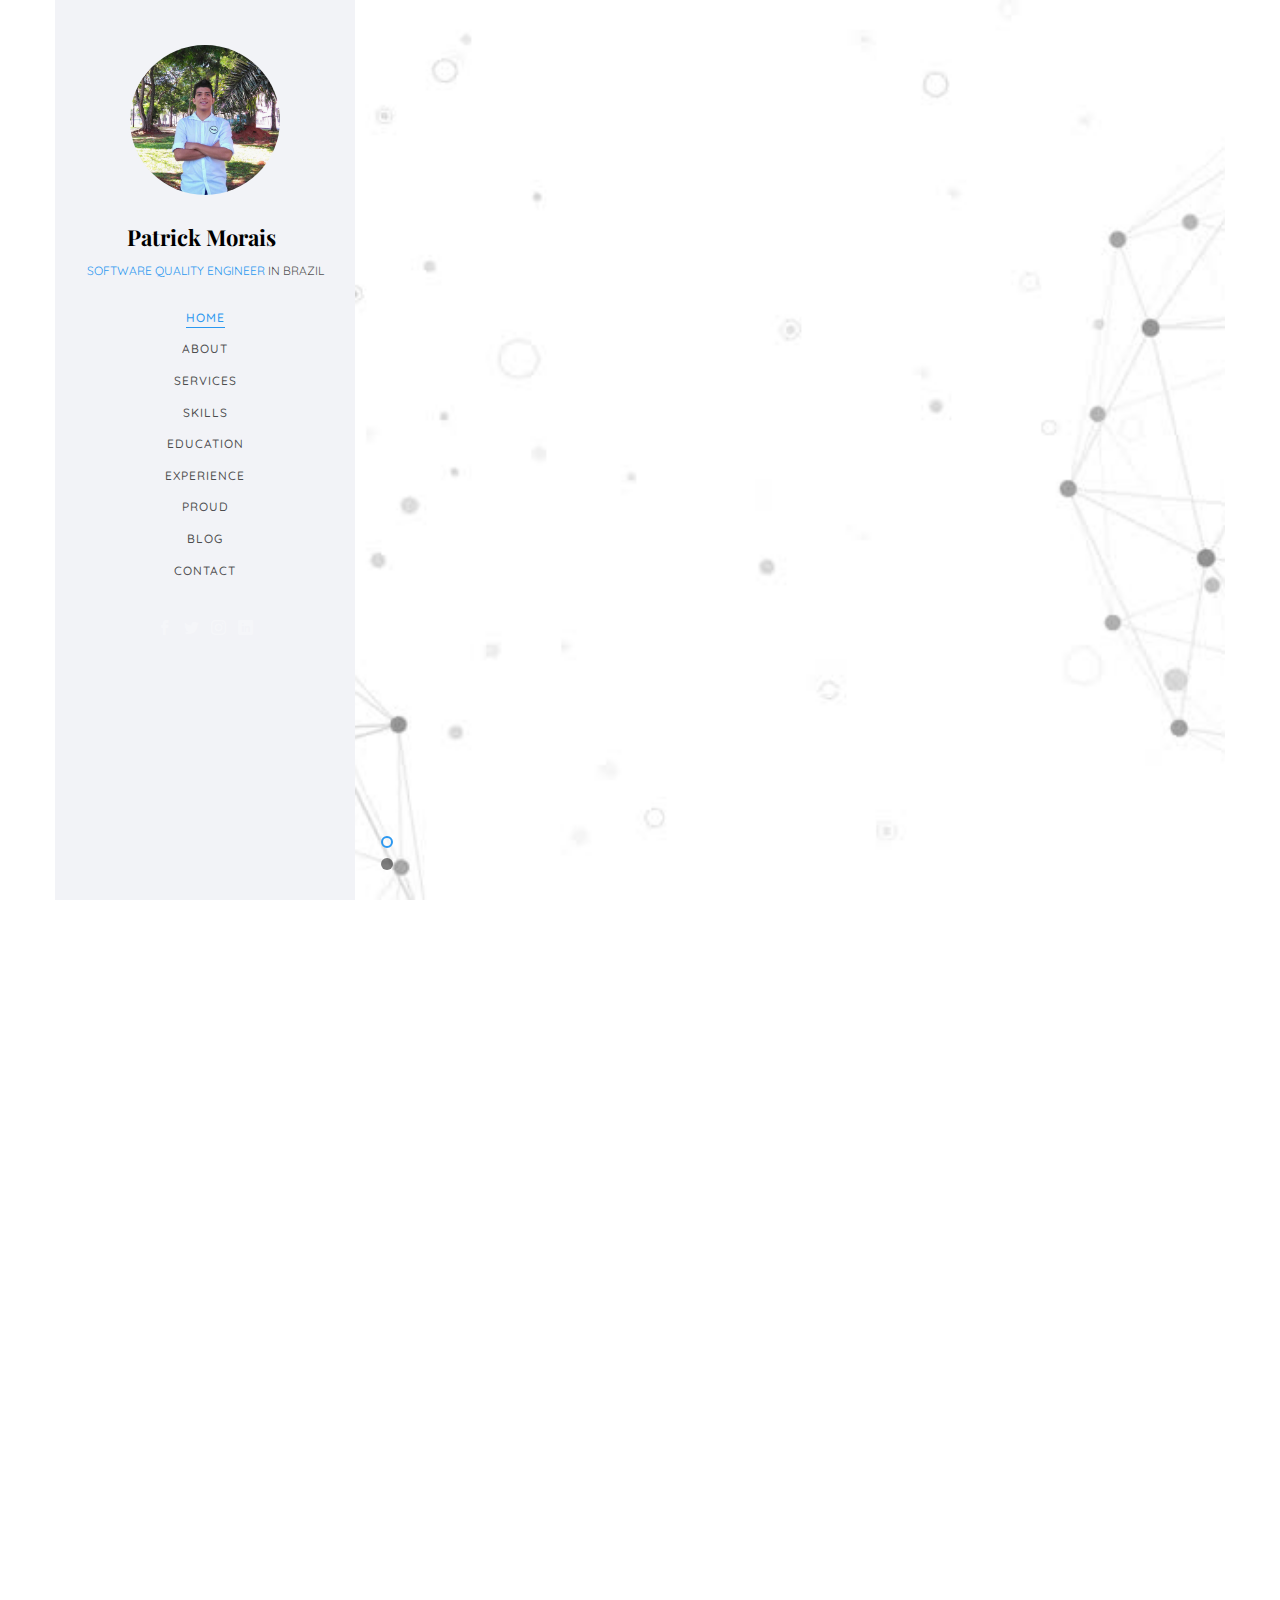
==== index.html @ 6f06d72d "commit inicial blog" ====
<!DOCTYPE HTML>
<html>
	<head>
	<meta charset="utf-8">
	<meta http-equiv="X-UA-Compatible" content="IE=edge">
	<title>Patrick Morais</title>
	<meta name="viewport" content="width=device-width, initial-scale=1">
	<meta name="description" content="" />
	<meta name="keywords" content="" />
	<meta name="author" content="" />

  <!-- Facebook and Twitter integration -->
	<meta property="og:title" content=""/>
	<meta property="og:image" content=""/>
	<meta property="og:url" content=""/>
	<meta property="og:site_name" content=""/>
	<meta property="og:description" content=""/>
	<meta name="twitter:title" content="" />
	<meta name="twitter:image" content="" />
	<meta name="twitter:url" content="" />
	<meta name="twitter:card" content="" />

	<!-- Place favicon.ico and apple-touch-icon.png in the root directory -->
	<link rel="shortcut icon" href="favicon.ico">

	<link href="https://fonts.googleapis.com/css?family=Quicksand:300,400,500,700" rel="stylesheet">
	<link href="https://fonts.googleapis.com/css?family=Playfair+Display:400,400i,700" rel="stylesheet">
	
	<!-- Animate.css -->
	<link rel="stylesheet" href="css/animate.css">
	<!-- Icomoon Icon Fonts-->
	<link rel="stylesheet" href="css/icomoon.css">
	<!-- Bootstrap  -->
	<link rel="stylesheet" href="css/bootstrap.css">
	<!-- Flexslider  -->
	<link rel="stylesheet" href="css/flexslider.css">
	<!-- Flaticons  -->
	<link rel="stylesheet" href="fonts/flaticon/font/flaticon.css">
	<!-- Owl Carousel -->
	<link rel="stylesheet" href="css/owl.carousel.min.css">
	<link rel="stylesheet" href="css/owl.theme.default.min.css">
	<!-- Theme style  -->
	<link rel="stylesheet" href="css/style.css">

	<!-- Modernizr JS -->
	<script src="js/modernizr-2.6.2.min.js"></script>
	<!-- FOR IE9 below -->
	<!--[if lt IE 9]>
	<script src="js/respond.min.js"></script>
	<![endif]-->

	</head>
	<body>
	<div id="colorlib-page">
		<div class="container-wrap">
		<a href="#" class="js-colorlib-nav-toggle colorlib-nav-toggle" data-toggle="collapse" data-target="#navbar" aria-expanded="false" aria-controls="navbar"><i></i></a>
		<aside id="colorlib-aside" role="complementary" class="border js-fullheight">
			<div class="text-center">
				<div class="author-img" style="background-image: url(images/profile.jpg);"></div>
				<h1 id="colorlib-logo"><a href="index.html">Patrick Morais</a></h1>
				<span class="position"><a href="#">Software Quality Engineer</a> in Brazil</span>
			</div>
			<nav id="colorlib-main-menu" role="navigation" class="navbar">
				<div id="navbar" class="collapse">
					<ul>
						<li class="active"><a href="#" data-nav-section="home">Home</a></li>
						<li><a href="#" data-nav-section="about">About</a></li>
						<li><a href="#" data-nav-section="services">Services</a></li>
						<li><a href="#" data-nav-section="skills">Skills</a></li>
						<li><a href="#" data-nav-section="education">Education</a></li>
						<li><a href="#" data-nav-section="experience">Experience</a></li>
						<li><a href="#" data-nav-section="work">Proud</a></li>
						<li><a href="#" data-nav-section="blog">Blog</a></li>
						<li><a href="#" data-nav-section="contact">Contact</a></li>
					</ul>
				</div>
			</nav>

			<div class="colorlib-footer">
				<p><small> <!-- Link back to Colorlib can't be removed. Template is licensed under CC BY 3.0. -->
			</span></small></p>
				<ul>
					<li><a href="#"><i class="icon-facebook2"></i></a></li>
					<li><a href="#"><i class="icon-twitter2"></i></a></li>
					<li><a href="#"><i class="icon-instagram"></i></a></li>
					<li><a href="#"><i class="icon-linkedin2"></i></a></li>
				</ul>
			</div>

		</aside>

		<div id="colorlib-main">
			<section id="colorlib-hero" class="js-fullheight" data-section="home">
				<div class="flexslider js-fullheight">
					<ul class="slides">
				   	<li style="background-image: url(images/back1.jpg);">
				   		<div class="overlay"></div>
				   		<div class="container-fluid">
				   			<div class="row">
					   			<div class="col-md-6 col-md-offset-3 col-md-pull-3 col-sm-12 col-xs-12 js-fullheight slider-text">
					   				<div class="slider-text-inner js-fullheight">
					   					<div class="desc">
						   					<h1>Hi! <br>I'm Patrick</h1>
						   					<h2>It will be a pleasure for me to share my story with you.</a></h2>
												<p><a class="btn btn-primary btn-learn">Download CV <i class="icon-download4"></i></a></p>
											</div>
					   				</div>
					   			</div>
					   		</div>
				   		</div>
				   	</li>
				   	<li style="background-image: url(images/back1.jpg);">
				   		<div class="overlay"></div>
				   		<div class="container-fluid">
				   			<div class="row">
					   			<div class="col-md-6 col-md-offset-3 col-md-pull-3 col-sm-12 col-xs-12 js-fullheight slider-text">
					   				<div class="slider-text-inner">
					   					<div class="desc">
					   						<font color="#FFFFFF">
						   					<h1>I am <br>a Software Quality Engineer</h1>
												<h2>It will be a pleasure for me to share my story with you.</h2>
												<p><a class="btn btn-primary btn-learn">View Portfolio <i class="icon-briefcase3"></i></a></p></font>
											</div>
					   				</div>
					   			</div>
					   		</div>
				   		</div>
				   	</li>
				  	</ul>
			  	</div>
			</section>

			<section class="colorlib-about" data-section="about">
				<div class="colorlib-narrow-content">
					<div class="row">
						<div class="col-md-12">
							<div class="row row-bottom-padded-sm animate-box" data-animate-effect="fadeInLeft">
								<div class="col-md-12">
									<div class="about-desc">
										<span class="heading-meta">About</span>
										<h2 class="colorlib-heading">Who Am I?</h2>
										<p><strong>Hi I'm Patrick Morais</strong> <p>I was born in Goiânia and I currently live in São Paulo. I do Computer Science under a full scholarship from PROUNI at Anhembi Morumbi and I am a Software Quality Engineer.</p></p>
										<p>Well, I am proud of my story that began to change when I got a scholarship to study at the college of the military police of Goiás. Through this college I met a group of people who introduced me to the CAJU (Youth House) that had the objective of fighting for basic rights of children and adolescents of the popular milieu, I entered the CAJU and began to help in the projects and interventions that were made. At the age of 15, I left the CAJU and founded a cultural association that aimed to bring culture to people from the outlying regions of Goiânia. I presided over the project for 2 years and during my management there were more than 700 people directly impacted with the workshops that were made. Throughout this period I took my livelihood from internships in companies that helped me a lot to grow.</p>
										<p>Already in college I awoke to social entrepreneurship and founded Systems Way, a startup focused on technology and innovation for the area of ​​urban mobility. Through Systems Way I participated in the biggest fairs, courses and events of entrepreneurship and technology in the world, one of them the Campus party where I was champion of the pitch battle and I was also the first Goiano selected for the Future Campus that is a project that has as mentoring and visibility for social impact projects.</p>
										<p>Already in 2018, working in one of the largest software companies in Goiás - Brazil and dividing my time between English, university and work classes, I was one of the 41 selected (more than 6,000 enrolled) for ProLíder, the largest training program of young leaders in Brazil. In ProLíder we basically went through a training with renowned people where diagnoses of the problems of Brazil were made and at the end of the program we must create a project that impacts more than 1 million people within one of these diagnoses that was presented to us. Currently we are in the construction of this project and I am focusing on the health area because I believe it is a sector that shouts for help in our country.</p>
										<p>I received a proposal to work in São Paulo and I felt it was time to take a step, so I left everything behind and moved to São Paulo where I am having several experiences that prove to me every day that my decision was the correct one. Also selected as Campus Director of the HultPrize Challenge here in São Paulo, so I started to set up a schedule for activities in 2019. This was a bit of my story, if you would like to talk and know more, please let me know. It will be a pleasure to share with you !!</p>
									</div>
								</div>
							</div>
							<div class="row">
								<div class="col-md-3 animate-box" data-animate-effect="fadeInLeft">
									<div class="services color-1">
										<span class="icon2"><i class="icon-bulb"></i></span>
										<h3>Entrepreneur</h3>
									</div>
								</div>
								<div class="col-md-3 animate-box" data-animate-effect="fadeInRight">
									<div class="services color-2">
										<span class="icon2"><i class="icon-globe-outline"></i></span>
										<h3>Volunteer in Social Causes</h3>
									</div>
								</div>
								<div class="col-md-3 animate-box" data-animate-effect="fadeInTop">
									<div class="services color-3">
										<span class="icon2"><i class="icon-data"></i></span>
										<h3>AI Researcher</h3>
									</div>
								</div>
								<div class="col-md-3 animate-box" data-animate-effect="fadeInBottom">
									<div class="services color-4">
										<span class="icon2"><i class="icon-phone3"></i></span>
										<h3>Software Quality Engineer</h3>
									</div>
								</div>
							</div>
							<div class="row">
								<div class="col-md-12 animate-box" data-animate-effect="fadeInLeft">
									<div class="hire">
										<h2>I am very happy to have acted in so many social causes, it made me a better human being and it helps me up to this day to understand people better.</h2>
									</div>
								</div>
							</div>
						</div>
					</div>
				</div>
			</section>


			
			<section class="colorlib-services" data-section="services">
				<div class="colorlib-narrow-content">
					<div class="row">
						<div class="col-md-6 col-md-offset-3 col-md-pull-3 animate-box" data-animate-effect="fadeInLeft">
							<span class="heading-meta">What I do?</span>
							<h2 class="colorlib-heading">Here are some of my expertise</h2>
						</div>
					</div>
					<div class="row row-pt-md">
						<div class="col-md-4 text-center animate-box">
							<div class="services color-1">
								<span class="icon">
									<i class="icon-bulb"></i>
								</span>
								<div class="desc">
									<h3>Innovative Ideas</h3>
									<p>Separated they live in Bookmarksgrove right at the coast of the Semantics</p>
								</div>
							</div>
						</div>
						<div class="col-md-4 text-center animate-box">
							<div class="services color-2">
								<span class="icon">
									<i class="icon-data"></i>
								</span>
								<div class="desc">
									<h3>Software</h3>
									<p>Separated they live in Bookmarksgrove right at the coast of the Semantics</p>
								</div>
							</div>
						</div>
						<div class="col-md-4 text-center animate-box">
							<div class="services color-3">
								<span class="icon">
									<i class="icon-phone3"></i>
								</span>
								<div class="desc">
									<h3>Application</h3>
									<p>Separated they live in Bookmarksgrove right at the coast of the Semantics</p>
								</div>
							</div>
						</div>
						<div class="col-md-4 text-center animate-box">
							<div class="services color-4">
								<span class="icon">
									<i class="icon-layers2"></i>
								</span>
								<div class="desc">
									<h3>Graphic Design</h3>
									<p>Separated they live in Bookmarksgrove right at the coast of the Semantics</p>
								</div>
							</div>
						</div>
						<div class="col-md-4 text-center animate-box">
							<div class="services color-5">
								<span class="icon">
									<i class="icon-data"></i>
								</span>
								<div class="desc">
									<h3>Software</h3>
									<p>Separated they live in Bookmarksgrove right at the coast of the Semantics</p>
								</div>
							</div>
						</div>
						<div class="col-md-4 text-center animate-box">
							<div class="services color-6">
								<span class="icon">
									<i class="icon-phone3"></i>
								</span>
								<div class="desc">
									<h3>Application</h3>
									<p>Separated they live in Bookmarksgrove right at the coast of the Semantics</p>
								</div>
							</div>
						</div>
					</div>
				</div>
			</section>
			
			<section class="colorlib-skills" data-section="skills">
				<div class="colorlib-narrow-content">
					<div class="row">
						<div class="col-md-6 col-md-offset-3 col-md-pull-3 animate-box" data-animate-effect="fadeInLeft">
							<span class="heading-meta">My Specialty</span>
							<h2 class="colorlib-heading animate-box">My Skills</h2>
						</div>
					</div>
					<div class="row">
						<div class="col-md-12 animate-box" data-animate-effect="fadeInLeft">
						<p>These are some of my skills</p>
						</div>
						<div class="col-md-6 animate-box" data-animate-effect="fadeInLeft">
							<div class="progress-wrap">
								<h3>Automation of software tests (Mobile)</h3>
								<div class="progress">
								 	<div class="progress-bar color-1" role="progressbar" aria-valuenow="75"
								  	aria-valuemin="0" aria-valuemax="100" style="width:100%">
								    <span>100%</span>
								  	</div>
								</div>
							</div>
						</div>
						<div class="col-md-6 animate-box" data-animate-effect="fadeInRight">
							<div class="progress-wrap">
								<h3>Automation of software tests (Web)</h3>
								<div class="progress">
								 	<div class="progress-bar color-4" role="progressbar" aria-valuenow="90"
								  	aria-valuemin="0" aria-valuemax="100" style="width:100%">
								    <span>100%</span>
								  	</div>
								</div>
							</div>
						</div>
						<div class="col-md-6 animate-box" data-animate-effect="fadeInRight">
							<div class="progress-wrap">
								<h3>English</h3>
								<div class="progress">
								 	<div class="progress-bar color-6" role="progressbar" aria-valuenow="80"
								  	aria-valuemin="0" aria-valuemax="100" style="width:70%">
								    <span>70%</span>
								  	</div>
								</div>
							</div>
						</div>
						<div class="col-md-6 animate-box" data-animate-effect="fadeInRight">
							<div class="progress-wrap">
								<h3>Java</h3>
								<div class="progress">
								 	<div class="progress-bar color-2" role="progressbar" aria-valuenow="60"
								  	aria-valuemin="0" aria-valuemax="100" style="width:100%">
								    <span>100%</span>
								  	</div>
								</div>
							</div>
						</div>
						<div class="col-md-6 animate-box" data-animate-effect="fadeInRight">
							<div class="progress-wrap">
								<h3>Spanish</h3>
								<div class="progress">
								 	<div class="progress-bar color-6" role="progressbar" aria-valuenow="80"
								  	aria-valuemin="0" aria-valuemax="100" style="width:90%">
								    <span>90%</span>
								  	</div>
								</div>
							</div>
						</div>
						<div class="col-md-6 animate-box" data-animate-effect="fadeInLeft">
							<div class="progress-wrap">
								<h3>C</h3>
								<div class="progress">
								 	<div class="progress-bar color-3" role="progressbar" aria-valuenow="85"
								  	aria-valuemin="0" aria-valuemax="100" style="width:85%">
								    <span>85%</span>
								  	</div>
								</div>
							</div>
						</div>
						<div class="col-md-6 animate-box" data-animate-effect="fadeInLeft">
							<div class="progress-wrap">
								<h3>Business Plan</h3>
								<div class="progress">
								 	<div class="progress-bar color-5" role="progressbar" aria-valuenow="70"
								  	aria-valuemin="0" aria-valuemax="100" style="width:80%">
								    <span>80%</span>
								  	</div>
								</div>
							</div>
						</div>
						<div class="col-md-6 animate-box" data-animate-effect="fadeInRight">
							<div class="progress-wrap">
								<h3>Management</h3>
								<div class="progress">
								 	<div class="progress-bar color-6" role="progressbar" aria-valuenow="80"
								  	aria-valuemin="0" aria-valuemax="100" style="width:80%">
								    <span>80%</span>
								  	</div>
								</div>
							</div>
						</div>
						<div class="col-md-6 animate-box" data-animate-effect="fadeInRight">
							<div class="progress-wrap">
								<h3>Test Management</h3>
								<div class="progress">
								 	<div class="progress-bar color-6" role="progressbar" aria-valuenow="80"
								  	aria-valuemin="0" aria-valuemax="100" style="width:90%">
								    <span>90%</span>
								  	</div>
								</div>
							</div>
						</div>
						<div class="col-md-6 animate-box" data-animate-effect="fadeInRight">
							<div class="progress-wrap">
								<h3>Scrum</h3>
								<div class="progress">
								 	<div class="progress-bar color-6" role="progressbar" aria-valuenow="80"
								  	aria-valuemin="0" aria-valuemax="100" style="width:80%">
								    <span>80%</span>
								  	</div>
								</div>
							</div>
						</div>
					</div>
				</div>
			</section>

			<section class="colorlib-education" data-section="education">
				<div class="colorlib-narrow-content">
					<div class="row">
						<div class="col-md-6 col-md-offset-3 col-md-pull-3 animate-box" data-animate-effect="fadeInLeft">
							<span class="heading-meta">Education</span>
							<h2 class="colorlib-heading animate-box">Education</h2>
						</div>
					</div>
					<div class="row">
						<div class="col-md-12 animate-box" data-animate-effect="fadeInLeft">
							<div class="fancy-collapse-panel">
								<div class="panel-group" id="accordion" role="tablist" aria-multiselectable="true">
									<div class="panel panel-default">
									    <div class="panel-heading" role="tab" id="headingOne">
									        <h4 class="panel-title">
									            <a data-toggle="collapse" data-parent="#accordion" href="#collapseOne" aria-expanded="true" aria-controls="collapseOne">International Certification of Software Testing
									            </a>
									        </h4>
									    </div>
									    <div id="collapseOne" class="panel-collapse collapse in" role="tabpanel" aria-labelledby="headingOne">
									         <div class="panel-body">
									            <div class="row">
										      		<div class="col-md-12">
										      			<p>I was approved in the CTFL test and today I am certified internationally with the CSTQB.</p>
										      			<p> Year: 2018.
										      		</div>
										      	</div>
									         </div>
									    </div>
									</div>
									<div class="panel panel-default">
									    <div class="panel-heading" role="tab" id="headingTwo">
									        <h4 class="panel-title">
									            <a class="collapsed" data-toggle="collapse" data-parent="#accordion" href="#collapseTwo" aria-expanded="false" aria-controls="collapseTwo">Bachelor Degree of Computer Science
									            </a>
									        </h4>
									    </div>
									    <div id="collapseTwo" class="panel-collapse collapse" role="tabpanel" aria-labelledby="headingTwo">
									        <div class="panel-body">
									            <p>I started the Computer Science course under a full scholarship at the Pontifical Catholic University of Goiás, where I studied for 4 years and was able to participate in several projects, one of them being the digital inclusion of children in situations of risk where I taught programming classes and was responsible for the laboratory. As soon as I moved to São Paulo I transferred my course to Anhembi Morumbi University where I was able to keep the scholarship in full and intend to finish my course.</p>
													<ul>
														<li>Year: 2014 - 2019</li>
													</ul>
									        </div>
									    </div>
									</div>
									<div class="panel panel-default">
									    <div class="panel-heading" role="tab" id="headingThree">
									        <h4 class="panel-title">
									            <a class="collapsed" data-toggle="collapse" data-parent="#accordion" href="#collapseThree" aria-expanded="false" aria-controls="collapseThree">Diploma in Entrepreneur 
									            </a>
									        </h4>
									    </div>
									    <div id="collapseThree" class="panel-collapse collapse" role="tabpanel" aria-labelledby="headingThree">
									        <div class="panel-body">
									            <p>I received the diploma from Empretec - SEBRAE which is the greatest entrepreneurial training in Latin America.</p>
									            <p>Year: 2017.	
									        </div>
									    </div>
									</div>

									<div class="panel panel-default">
									    <div class="panel-heading" role="tab" id="headingFour">
									        <h4 class="panel-title">
									            <a class="collapsed" data-toggle="collapse" data-parent="#accordion" href="#collapseFour" aria-expanded="false" aria-controls="collapseFour">Diploma in Electrotechnology and High School Secondary Education
									            </a>
									        </h4>
									    </div>
									    <div id="collapseFour" class="panel-collapse collapse" role="tabpanel" aria-labelledby="headingFour">
									        <div class="panel-body">
									            <p>Through a test I obtained the integral scholarship to do the secondary education articulated with the course of Electrotechnology within the SESI-SENAI Aparecida de Goiânia. It was an incredible experience that allowed me to have contact with several masters of the area of ​​exact and was also where I began to get involved with bigger projects, one of them was the project of implantation of panels of solar energy throughout the school unit and that was done with coordination and teachers.</p>
									            <p>Another fact that I am very proud of is that I was the first student of SESI to be approved at UFG (Federal University of Goiás) in the second year of high school, so I feel it was an incentive and a gas for my class that were about to graduate in high school just like me.</p>
									            <p>Year: 2012 - 2013	
									        </div>
									    </div>
									</div>

									<div class="panel panel-default">
									    <div class="panel-heading" role="tab" id="headingFive">
									        <h4 class="panel-title">
									            <a class="collapsed" data-toggle="collapse" data-parent="#accordion" href="#collapseFive" aria-expanded="false" aria-controls="collapseFive">High School Education
									            </a>
									        </h4>
									    </div>
									    <div id="collapseFive" class="panel-collapse collapse" role="tabpanel" aria-labelledby="headingFive">
									        <div class="panel-body">
									            <p>I was approved in the college entrance exam and I had the pleasure of studying in one of the best teaching institutions in the state. In CPMG I was also in contact with several cultural and sports projects, the most outstanding being the CORGUE project that allowed me to be a champion state of the 2009 School Olympics.</p>	
									            <p>Year: 2005 - 2011.
									        </div>
									    </div>
									</div>
								</div>
							</div>
						</div>
					</div>
				</div>
			</section>

			<section class="colorlib-experience" data-section="experience">
				<div class="colorlib-narrow-content">
					<div class="row">
						<div class="col-md-6 col-md-offset-3 col-md-pull-3 animate-box" data-animate-effect="fadeInLeft">
							<span class="heading-meta">Experience</span>
							<h2 class="colorlib-heading animate-box">Work Experience</h2>
						</div>
					</div>
					<div class="row">
						<div class="col-md-12">
				         <div class="timeline-centered">
					         <article class="timeline-entry animate-box" data-animate-effect="fadeInLeft">
					            <div class="timeline-entry-inner">

					               <div class="timeline-icon color-1">
					                  <i class="icon-pen2"></i>
					               </div>

					               <div class="timeline-label">
					                  <h2><a href="#">Software Quality Engineer</a> <span>2018</span></h2>
					                  <p>Responsible for structuring the test automation of the new Vivo application - Telefônica's digital transformation project.</p>
					                 	<p>Tools: Jira, QC(HP), Appium, Java(eclipse), Zeplin, Gitlab, Jenkins, Cucumber(Gherkin).</p>
					               </div>
					            </div>
					         </article>


					         <article class="timeline-entry animate-box" data-animate-effect="fadeInRight">
					            <div class="timeline-entry-inner">
					               <div class="timeline-icon color-2">
					                  <i class="icon-pen2"></i>
					               </div>
					               <div class="timeline-label">
					               	<h2><a href="#">Test Analyst</a> <span>2017-2018</span></h2>
					                  <p>Expertise as a Test Analyst working in scenarios studies, elaboration of test cases, preparation of environments and masses of data, elaboration of test scripts, manual tests, regression, exploratory, functional, perfomance, integration, loads, stress and designing / coding automated tests.</p>
					                 	<p>Tools: Redmine, 0800(ellevo), Toad Oracle, Sqlite, Winthor(ERP), Jenkins, SVN, Android Studio, Espresso, Appium, Selenium, Gherkin.
					               </div>
					            </div>
					         </article>

					         <article class="timeline-entry animate-box" data-animate-effect="fadeInLeft">
					            <div class="timeline-entry-inner">
					               <div class="timeline-icon color-3">
					                  <i class="icon-pen2"></i>
					               </div>
					               <div class="timeline-label">
					               	<h2><a href="#">System and Test Analyst</a> <span>2014-2017</span></h2>
					                  <p>I started building new software, working directly as a test and business analyst, working on assembling processes, creating test routines, automating tests with TestCafe and Selenium, specifying scenarios with the testLink tool, raising requirements with customers, documenting the functionality of system, promoting external and internal training, assisting in the management of the project and deliveries, creating specifications for improvements, promoting briefings and reviewing status reports for stakeholders.</p>
					                  <p>Tools: Selenium, TesteCafe, Jira, Confluence, SQLServer, TestLink, TeamCity, SVN, Readmine, Basecamp, Bizagi.</p>
					               </div>
					            </div>
					         </article>

					         <article class="timeline-entry animate-box" data-animate-effect="fadeInTop">
					            <div class="timeline-entry-inner">
					               <div class="timeline-icon color-4">
					                  <i class="icon-pen2"></i>
					               </div>
					               <div class="timeline-label">
					               	<h2><a href="#">Intern - Support</a> <span>2014</span></h2>
					                  <p>Intern Level 1 service was performed for filtering and categorizing calls.</p>
					               </div>
					            </div>
					         </article>

					         <article class="timeline-entry animate-box" data-animate-effect="fadeInLeft">
					            <div class="timeline-entry-inner">
					               <div class="timeline-icon color-5">
					                  <i class="icon-pen2"></i>
					               </div>
					               <div class="timeline-label">
					               	<h2><a href="#">Intern - Administration</a> <span>2013-2014</span></h2>
					                  <p>Acting as an intern where activities were carried out in the administrative area such as point control, organization of files with employee documentation and payroll release.</p>
					               </div>
					            </div>
					         </article>

					         <article class="timeline-entry animate-box" data-animate-effect="fadeInLeft">
					            <div class="timeline-entry-inner">
					               <div class="timeline-icon color-3">
					                  <i class="icon-pen2"></i>
					               </div>
					               <div class="timeline-label">
					               	<h2><a href="#">Intern - IT</a> <span>2011-2013</span></h2>
					                  <p>My first professional experience was as a trainee where IT activities were carried out in a general way (Maintenance in Machinery and Software, inventory control).</p>
					               </div>
					            </div>
					         </article>

					         <article class="timeline-entry begin animate-box" data-animate-effect="fadeInBottom">
					            <div class="timeline-entry-inner">
					               <div class="timeline-icon color-none">
					               </div>
					            </div>
					         </article>
					      </div>
					   </div>
				   </div>
				</div>
			</section>

			<section class="colorlib-work" data-section="work">
				<div class="colorlib-narrow-content">
					<div class="row">
						<div class="col-md-6 col-md-offset-3 col-md-pull-3 animate-box" data-animate-effect="fadeInLeft">
							<span class="heading-meta">Proud</span>
							<h2 class="colorlib-heading animate-box">Things that make me proud</h2>
						</div>
					</div>
					<div class="row">
						<div class="col-md-6 animate-box" data-animate-effect="fadeInLeft">
							<div class="project" style="background-image: url(images/1.jpg);">
								<div class="desc">
									<div class="con">
										<h3><a href="work.html"></a></h3>
										<span></span>
									</div>
								</div>
							</div>
							<span class="heading-meta">October 2016</span>
							<p>Selected in the first phase of III University Entrepreneurship Olympiad.</p>
						</div>
						<div class="col-md-6 animate-box" data-animate-effect="fadeInRight">
							<div class="project" style="background-image: url(images/2.jpg);">
								<div class="desc">
									<div class="con">
										<h3><a href="work.html"></a></h3>
										<span></span>
									</div>
								</div>
							</div>
							<span class="heading-meta">November 2016</span>
							<p>1st place in the second phase of the III Olympiad of Entrepreneurship University of Goiás.</p>
						</div>
						<div class="col-md-6 animate-box" data-animate-effect="fadeInBottom">
							<div class="project" style="background-image: url(images/4.jpg);">
								<div class="desc">
									<div class="con">
										<h3><a href="work.html"></a></h3>
										<span></span>
									</div>
								</div>
							</div>
							<span class="heading-meta">December 2016</span>
							<p>Final of the Olympiad:

								<p>- Pitch presentation.</p>
						</div>						
						<div class="col-md-6 animate-box" data-animate-effect="fadeInTop">
							<div class="project" style="background-image: url(images/3.jpg);">
								<div class="desc">
									<div class="con">
										<h3><a href="work.html"></a></h3>
										<span></span>
									</div>
								</div>
							</div>
							<span class="heading-meta">December 2016</span>
							<p>Final of the Olympiad:

								<p>- Fifth Most Innovative Idea (120 participants).</p>
						</div>
						<div class="col-md-6 animate-box" data-animate-effect="fadeInRight">
							<div class="project" style="background-image: url(images/16.jpg);">
								<div class="desc">
									<div class="con">
										<h3><a href="work.html"></a></h3>
										<span></span>
									</div>
								</div>
							</div>
							<span class="heading-meta">January 2017</span>
							<p>Participation of the Sebrae mentorship, at Campus Party São Paulo 2017.</p>
						</div>
						<div class="col-md-6 animate-box" data-animate-effect="fadeInRight">
							<div class="project" style="background-image: url(images/13.png);">
								<div class="desc">
									<div class="con">
										<h3><a href="work.html"></a></h3>
										<span></span>
									</div>
								</div>
							</div>
							<span class="heading-meta">January 2017</span>
							<p>Report:
							<br> http://noticias.pucgoias.edu.br/?p=15018
							</p>
						</div>
						<div class="col-md-6 animate-box" data-animate-effect="fadeInRight">
							<div class="project" style="background-image: url(images/9.jpg);">
								<div class="desc">
									<div class="con">
										<h3><a href="work.html"></a></h3>
										<span></span>
									</div>
								</div>
							</div>
							<span class="heading-meta">May 2017</span>
							<p>- Signing of contract with the PUC Business Incubator.

						</div>
						<div class="col-md-6 animate-box" data-animate-effect="fadeInLeft">
							<div class="project" style="background-image: url(images/5.jpg);">
								<div class="desc">
									<div class="con">
										<h3><a href="work.html"></a></h3>
										<span></span>
									</div>
								</div>
							</div>
							<span class="heading-meta">May 2017</span>

							<p>- Selected for the greatest exposure of startups from the Midwest-Acieg.</p>
						</div>
						<div class="col-md-6 animate-box" data-animate-effect="fadeInRight">
							<div class="project" style="background-image: url(images/6.jpg);">
								<div class="desc">
									<div class="con">
										<h3><a href="work.html"></a></h3>
										<span></span>
									</div>
								</div>
							</div>
							<span class="heading-meta">June 2017</span>

							<p>Selected as one of the 20 highest impact projects of Campus Future.</p>
						</div>
						<div class="col-md-6 animate-box" data-animate-effect="fadeInRight">
							<div class="project" style="background-image: url(images/8.jpg);">
								<div class="desc">
									<div class="con">
										<h3><a href="work.html"></a></h3>
										<span></span>
									</div>
								</div>
							</div>
							<span class="heading-meta">June 2017</span>

							<p>Champion of the SEBRAE pitchs battle, first representative of the states.</p>
						</div>
						<div class="col-md-6 animate-box" data-animate-effect="fadeInRight">
							<div class="project" style="background-image: url(images/10.jpg);">
								<div class="desc">
									<div class="con">
										<h3><a href="work.html"></a></h3>
										<span></span>
									</div>
								</div>
							</div>
							<span class="heading-meta">June 2017</span>

							<p>Report: http://noticias.pucgoias.edu.br/?p=30439</p>
							<p>Interview: https://www.youtube.com/watch?v=oJcPZBVLyBk</p>
						</div>
						<div class="col-md-6 animate-box" data-animate-effect="fadeInRight">
							<div class="project" style="background-image: url(images/14.jpg);">
								<div class="desc">
									<div class="con">
										<h3><a href="work.html"></a></h3>
										<span></span>
									</div>
								</div>
							</div>
							<span class="heading-meta">July 2017</span>

							<p>Report: http://noticias.pucgoias.edu.br/?p=30477</p>
							<p>Interview: https://www.youtube.com/watch?v=ILNroL6J96A</p>
						</div>
						<div class="col-md-6 animate-box" data-animate-effect="fadeInRight">
							<div class="project" style="background-image: url(images/15.jpg);">
								<div class="desc">
									<div class="con">
										<h3><a href="work.html"></a></h3>
										<span></span>
									</div>
								</div>
							</div>
							<span class="heading-meta">October 2017</span>

							<p>Report: http://noticias.pucgoias.edu.br/?p=41970</p>
						</div>
						<div class="col-md-6 animate-box" data-animate-effect="fadeInRight">
							<div class="project" style="background-image: url(images/12.jpg);">
								<div class="desc">
									<div class="con">
										<h3><a href="work.html"></a></h3>
										<span></span>
									</div>
								</div>
							</div>
							<span class="heading-meta">February 2018</span>

							<p>Finalist of the SEBRAE challenge Like a boss.</p>
						</div>
						<div class="col-md-6 animate-box" data-animate-effect="fadeInRight">
							<div class="project" style="background-image: url(images/18.jpg);">
								<div class="desc">
									<div class="con">
										<h3><a href="work.html"></a></h3>
										<span></span>
									</div>
								</div>
							</div>
							<span class="heading-meta">March 2018</span>

							<p>Lecture on entrepreneurship for university students.</p>
						</div>
						<div class="col-md-6 animate-box" data-animate-effect="fadeInRight">
							<div class="project" style="background-image: url(images/19.jpg);">
								<div class="desc">
									<div class="con">
										<h3><a href="work.html"></a></h3>
										<span></span>
									</div>
								</div>
							</div>
							<span class="heading-meta">May 2018</span>

							<p>Selected for the ProLíder, the most largest brazilian of leadership program for young people with high potential.</p>
						</div>
					</div>
				</div>
			</section>

			<section class="colorlib-blog" data-section="blog">
				<div class="colorlib-narrow-content">
					<div class="row">
						<div class="col-md-6 col-md-offset-3 col-md-pull-3 animate-box" data-animate-effect="fadeInLeft">
							<span class="heading-meta">Read</span>
							<h2 class="colorlib-heading">Recent Blog</h2>
						</div>
					</div>
					<div class="row">
						<div class="col-md-4 col-sm-6 animate-box" data-animate-effect="fadeInLeft">
							<div class="blog-entry">
								<a href="blog.html" class="blog-img"><img src="images/blog-1.jpg" class="img-responsive" alt="HTML5 Bootstrap Template by colorlib.com"></a>
								<div class="desc">
									<span><small>April 14, 2018 </small> | <small> Web Design </small> | <small> <i class="icon-bubble3"></i> 4</small></span>
									<h3><a href="blog.html">Renovating National Gallery</a></h3>
									<p>Separated they live in Bookmarksgrove right at the coast of the Semantics, a large language ocean.</p>
								</div>
							</div>
						</div>
						<div class="col-md-4 col-sm-6 animate-box" data-animate-effect="fadeInRight">
							<div class="blog-entry">
								<a href="blog.html" class="blog-img"><img src="images/blog-2.jpg" class="img-responsive" alt="HTML5 Bootstrap Template by colorlib.com"></a>
								<div class="desc">
									<span><small>April 14, 2018 </small> | <small> Web Design </small> | <small> <i class="icon-bubble3"></i> 4</small></span>
									<h3><a href="blog.html">Wordpress for a Beginner</a></h3>
									<p>Separated they live in Bookmarksgrove right at the coast of the Semantics, a large language ocean.</p>
								</div>
							</div>
						</div>
						<div class="col-md-4 col-sm-6 animate-box" data-animate-effect="fadeInLeft">
							<div class="blog-entry">
								<a href="blog.html" class="blog-img"><img src="images/blog-3.jpg" class="img-responsive" alt="HTML5 Bootstrap Template by colorlib.com"></a>
								<div class="desc">
									<span><small>April 14, 2018 </small> | <small> Inspiration </small> | <small> <i class="icon-bubble3"></i> 4</small></span>
									<h3><a href="blog.html">Make website from scratch</a></h3>
									<p>Separated they live in Bookmarksgrove right at the coast of the Semantics, a large language ocean.</p>
								</div>
							</div>
						</div>
					</div>
					<div class="row">
						<div class="col-md-12 animate-box">
							<p><a href="#" class="btn btn-primary btn-lg btn-load-more">Load more <i class="icon-reload"></i></a></p>
						</div>
					</div>
				</div>
			</section>

			<section class="colorlib-contact" data-section="contact">
				<div class="colorlib-narrow-content">
					<div class="row">
						<div class="col-md-6 col-md-offset-3 col-md-pull-3 animate-box" data-animate-effect="fadeInLeft">
							<span class="heading-meta">Get in Touch</span>
							<h2 class="colorlib-heading">Contact</h2>
						</div>
					</div>
					<div class="row">
						<div class="col-md-5">
							<div class="colorlib-feature colorlib-feature-sm animate-box" data-animate-effect="fadeInLeft">
								<div class="colorlib-icon">
									<i class="icon-globe-outline"></i>
								</div>
								<div class="colorlib-text">
									<p><a href="#">E-mail: pmoraissouzalima@gmail.com</a></p>
								</div>
							</div>
						</div>
					</div>
					<div class="row">
						<div class="col-md-5">
							<div class="colorlib-feature colorlib-feature-sm animate-box" data-animate-effect="fadeInLeft">
								<div class="colorlib-icon">
									<i class="icon-globe-outline"></i>
								</div>
								<div class="colorlib-text">
									<p><a href="#">Instagram:     @moraispatrick</a></p>
								</div>
							</div>
						</div>
					</div>
				</div>
			</section>

		</div><!-- end:colorlib-main -->
	</div><!-- end:container-wrap -->
	</div><!-- end:colorlib-page -->

	<!-- jQuery -->
	<script src="js/jquery.min.js"></script>
	<!-- jQuery Easing -->
	<script src="js/jquery.easing.1.3.js"></script>
	<!-- Bootstrap -->
	<script src="js/bootstrap.min.js"></script>
	<!-- Waypoints -->
	<script src="js/jquery.waypoints.min.js"></script>
	<!-- Flexslider -->
	<script src="js/jquery.flexslider-min.js"></script>
	<!-- Owl carousel -->
	<script src="js/owl.carousel.min.js"></script>
	<!-- Counters -->
	<script src="js/jquery.countTo.js"></script>
	
	
	<!-- MAIN JS -->
	<script src="js/main.js"></script>

	</body>
</html>
---- css/icomoon.css ----
@font-face {
  font-family: 'icomoon';
  src:  url('fonts/icomoon.eot?6py85u');
  src:  url('fonts/icomoon.eot?6py85u#iefix') format('embedded-opentype'),
    url('fonts/icomoon.ttf?6py85u') format('truetype'),
    url('fonts/icomoon.woff?6py85u') format('woff'),
    url('fonts/icomoon.svg?6py85u#icomoon') format('svg');
  font-weight: normal;
  font-style: normal;
}

[class^="icon-"], [class*=" icon-"] {
  /* use !important to prevent issues with browser extensions that change fonts */
  font-family: 'icomoon' !important;
  speak: none;
  font-style: normal;
  font-weight: normal;
  font-variant: normal;
  text-transform: none;
  line-height: 1;

  /* Better Font Rendering =========== */
  -webkit-font-smoothing: antialiased;
  -moz-osx-font-smoothing: grayscale;
}

.icon-times:before {
  content: "\e930";
}
.icon-tick:before {
  content: "\e931";
}
.icon-plus:before {
  content: "\e932";
}
.icon-minus:before {
  content: "\e933";
}
.icon-equals:before {
  content: "\e934";
}
.icon-divide:before {
  content: "\e935";
}
.icon-chevron-right:before {
  content: "\e936";
}
.icon-chevron-left:before {
  content: "\e937";
}
.icon-arrow-right-thick:before {
  content: "\e938";
}
.icon-arrow-left-thick:before {
  content: "\e939";
}
.icon-th-small:before {
  content: "\e93a";
}
.icon-th-menu:before {
  content: "\e93b";
}
.icon-th-list:before {
  content: "\e93c";
}
.icon-th-large:before {
  content: "\e93d";
}
.icon-home:before {
  content: "\e93e";
}
.icon-arrow-forward:before {
  content: "\e93f";
}
.icon-arrow-back:before {
  content: "\e940";
}
.icon-rss:before {
  content: "\e941";
}
.icon-location:before {
  content: "\e942";
}
.icon-link:before {
  content: "\e943";
}
.icon-image:before {
  content: "\e944";
}
.icon-arrow-up-thick:before {
  content: "\e945";
}
.icon-arrow-down-thick:before {
  content: "\e946";
}
.icon-starburst:before {
  content: "\e947";
}
.icon-starburst-outline:before {
  content: "\e948";
}
.icon-star3:before {
  content: "\e949";
}
.icon-flow-children:before {
  content: "\e94a";
}
.icon-export:before {
  content: "\e94b";
}
.icon-delete2:before {
  content: "\e94c";
}
.icon-delete-outline:before {
  content: "\e94d";
}
.icon-cloud-storage:before {
  content: "\e94e";
}
.icon-wi-fi:before {
  content: "\e94f";
}
.icon-heart:before {
  content: "\e950";
}
.icon-flash:before {
  content: "\e951";
}
.icon-cancel:before {
  content: "\e952";
}
.icon-backspace:before {
  content: "\e953";
}
.icon-attachment:before {
  content: "\e954";
}
.icon-arrow-move:before {
  content: "\e955";
}
.icon-warning:before {
  content: "\e956";
}
.icon-user:before {
  content: "\e957";
}
.icon-radar:before {
  content: "\e958";
}
.icon-lock-open:before {
  content: "\e959";
}
.icon-lock-closed:before {
  content: "\e95a";
}
.icon-location-arrow:before {
  content: "\e95b";
}
.icon-info:before {
  content: "\e95c";
}
.icon-user-delete:before {
  content: "\e95d";
}
.icon-user-add:before {
  content: "\e95e";
}
.icon-media-pause:before {
  content: "\e95f";
}
.icon-group:before {
  content: "\e960";
}
.icon-chart-pie:before {
  content: "\e961";
}
.icon-chart-line:before {
  content: "\e962";
}
.icon-chart-bar:before {
  content: "\e963";
}
.icon-chart-area:before {
  content: "\e964";
}
.icon-video:before {
  content: "\e965";
}
.icon-point-of-interest:before {
  content: "\e966";
}
.icon-infinity:before {
  content: "\e967";
}
.icon-globe:before {
  content: "\e968";
}
.icon-eye:before {
  content: "\e969";
}
.icon-cog:before {
  content: "\e96a";
}
.icon-camera:before {
  content: "\e96b";
}
.icon-upload:before {
  content: "\e96c";
}
.icon-scissors:before {
  content: "\e96d";
}
.icon-refresh:before {
  content: "\e96e";
}
.icon-pin:before {
  content: "\e96f";
}
.icon-key:before {
  content: "\e970";
}
.icon-info-large:before {
  content: "\e971";
}
.icon-eject:before {
  content: "\e972";
}
.icon-download:before {
  content: "\e973";
}
.icon-zoom:before {
  content: "\e974";
}
.icon-zoom-out:before {
  content: "\e975";
}
.icon-zoom-in:before {
  content: "\e976";
}
.icon-sort-numerically:before {
  content: "\e977";
}
.icon-sort-alphabetically:before {
  content: "\e978";
}
.icon-input-checked:before {
  content: "\e979";
}
.icon-calender:before {
  content: "\e97a";
}
.icon-world2:before {
  content: "\e97b";
}
.icon-notes:before {
  content: "\e97c";
}
.icon-code:before {
  content: "\e97d";
}
.icon-arrow-sync:before {
  content: "\e97e";
}
.icon-arrow-shuffle:before {
  content: "\e97f";
}
.icon-arrow-repeat:before {
  content: "\e980";
}
.icon-arrow-minimise:before {
  content: "\e981";
}
.icon-arrow-maximise:before {
  content: "\e982";
}
.icon-arrow-loop:before {
  content: "\e983";
}
.icon-anchor:before {
  content: "\e984";
}
.icon-spanner:before {
  content: "\e985";
}
.icon-puzzle:before {
  content: "\e986";
}
.icon-power:before {
  content: "\e987";
}
.icon-plane:before {
  content: "\e988";
}
.icon-pi:before {
  content: "\e989";
}
.icon-phone:before {
  content: "\e98a";
}
.icon-microphone2:before {
  content: "\e98b";
}
.icon-media-rewind:before {
  content: "\e98c";
}
.icon-flag:before {
  content: "\e98d";
}
.icon-adjust-brightness:before {
  content: "\e98e";
}
.icon-waves:before {
  content: "\e98f";
}
.icon-social-twitter:before {
  content: "\e990";
}
.icon-social-facebook:before {
  content: "\e991";
}
.icon-social-dribbble:before {
  content: "\e992";
}
.icon-media-stop:before {
  content: "\e993";
}
.icon-media-record:before {
  content: "\e994";
}
.icon-media-play:before {
  content: "\e995";
}
.icon-media-fast-forward:before {
  content: "\e996";
}
.icon-media-eject:before {
  content: "\e997";
}
.icon-social-vimeo:before {
  content: "\e998";
}
.icon-social-tumbler:before {
  content: "\e999";
}
.icon-social-skype:before {
  content: "\e99a";
}
.icon-social-pinterest:before {
  content: "\e99b";
}
.icon-social-linkedin:before {
  content: "\e99c";
}
.icon-social-last-fm:before {
  content: "\e99d";
}
.icon-social-github:before {
  content: "\e99e";
}
.icon-social-flickr:before {
  content: "\e99f";
}
.icon-at:before {
  content: "\e9a0";
}
.icon-times-outline:before {
  content: "\e9a1";
}
.icon-plus-outline:before {
  content: "\e9a2";
}
.icon-minus-outline:before {
  content: "\e9a3";
}
.icon-tick-outline:before {
  content: "\e9a4";
}
.icon-th-large-outline:before {
  content: "\e9a5";
}
.icon-equals-outline:before {
  content: "\e9a6";
}
.icon-divide-outline:before {
  content: "\e9a7";
}
.icon-chevron-right-outline:before {
  content: "\e9a8";
}
.icon-chevron-left-outline:before {
  content: "\e9a9";
}
.icon-arrow-right-outline:before {
  content: "\e9aa";
}
.icon-arrow-left-outline:before {
  content: "\e9ab";
}
.icon-th-small-outline:before {
  content: "\e9ac";
}
.icon-th-menu-outline:before {
  content: "\e9ad";
}
.icon-th-list-outline:before {
  content: "\e9ae";
}
.icon-news2:before {
  content: "\e9b1";
}
.icon-home-outline:before {
  content: "\e9b2";
}
.icon-arrow-up-outline:before {
  content: "\e9b3";
}
.icon-arrow-forward-outline:before {
  content: "\e9b4";
}
.icon-arrow-down-outline:before {
  content: "\e9b5";
}
.icon-arrow-back-outline:before {
  content: "\e9b6";
}
.icon-trash3:before {
  content: "\e9b7";
}
.icon-rss-outline:before {
  content: "\e9b8";
}
.icon-message:before {
  content: "\e9b9";
}
.icon-location-outline:before {
  content: "\e9ba";
}
.icon-link-outline:before {
  content: "\e9bb";
}
.icon-image-outline:before {
  content: "\e9bc";
}
.icon-export-outline:before {
  content: "\e9bd";
}
.icon-cross:before {
  content: "\e9be";
}
.icon-wi-fi-outline:before {
  content: "\e9bf";
}
.icon-star-outline:before {
  content: "\e9c0";
}
.icon-media-pause-outline:before {
  content: "\e9c1";
}
.icon-mail:before {
  content: "\e9c2";
}
.icon-heart-outline:before {
  content: "\e9c3";
}
.icon-flash-outline:before {
  content: "\e9c4";
}
.icon-cancel-outline:before {
  content: "\e9c5";
}
.icon-beaker:before {
  content: "\e9c6";
}
.icon-arrow-move-outline:before {
  content: "\e9c7";
}
.icon-watch2:before {
  content: "\e9c8";
}
.icon-warning-outline:before {
  content: "\e9c9";
}
.icon-time:before {
  content: "\e9ca";
}
.icon-radar-outline:before {
  content: "\e9cb";
}
.icon-lock-open-outline:before {
  content: "\e9cc";
}
.icon-location-arrow-outline:before {
  content: "\e9cd";
}
.icon-info-outline:before {
  content: "\e9ce";
}
.icon-backspace-outline:before {
  content: "\e9cf";
}
.icon-attachment-outline:before {
  content: "\e9d0";
}
.icon-user-outline:before {
  content: "\e9d1";
}
.icon-user-delete-outline:before {
  content: "\e9d2";
}
.icon-user-add-outline:before {
  content: "\e9d3";
}
.icon-lock-closed-outline:before {
  content: "\e9d4";
}
.icon-group-outline:before {
  content: "\e9d5";
}
.icon-chart-pie-outline:before {
  content: "\e9d6";
}
.icon-chart-line-outline:before {
  content: "\e9d7";
}
.icon-chart-bar-outline:before {
  content: "\e9d8";
}
.icon-chart-area-outline:before {
  content: "\e9d9";
}
.icon-video-outline:before {
  content: "\e9da";
}
.icon-point-of-interest-outline:before {
  content: "\e9db";
}
.icon-map:before {
  content: "\e9dc";
}
.icon-key-outline:before {
  content: "\e9dd";
}
.icon-infinity-outline:before {
  content: "\e9de";
}
.icon-globe-outline:before {
  content: "\e9df";
}
.icon-eye-outline:before {
  content: "\e9e0";
}
.icon-cog-outline:before {
  content: "\e9e1";
}
.icon-camera-outline:before {
  content: "\e9e2";
}
.icon-upload-outline:before {
  content: "\e9e3";
}
.icon-support:before {
  content: "\e9e4";
}
.icon-scissors-outline:before {
  content: "\e9e5";
}
.icon-refresh-outline:before {
  content: "\e9e6";
}
.icon-info-large-outline:before {
  content: "\e9e7";
}
.icon-eject-outline:before {
  content: "\e9e8";
}
.icon-download-outline:before {
  content: "\e9e9";
}
.icon-battery-mid:before {
  content: "\e9ea";
}
.icon-battery-low:before {
  content: "\e9eb";
}
.icon-battery-high:before {
  content: "\e9ec";
}
.icon-zoom-outline:before {
  content: "\e9ed";
}
.icon-zoom-out-outline:before {
  content: "\e9ee";
}
.icon-zoom-in-outline:before {
  content: "\e9ef";
}
.icon-tag3:before {
  content: "\e9f0";
}
.icon-tabs-outline:before {
  content: "\e9f1";
}
.icon-pin-outline:before {
  content: "\e9f2";
}
.icon-message-typing:before {
  content: "\e9f3";
}
.icon-directions:before {
  content: "\e9f4";
}
.icon-battery-full:before {
  content: "\e9f5";
}
.icon-battery-charge:before {
  content: "\e9f6";
}
.icon-pipette:before {
  content: "\e9f7";
}
.icon-pencil:before {
  content: "\e9f8";
}
.icon-folder:before {
  content: "\e9f9";
}
.icon-folder-delete:before {
  content: "\e9fa";
}
.icon-folder-add:before {
  content: "\e9fb";
}
.icon-edit:before {
  content: "\e9fc";
}
.icon-document:before {
  content: "\e9fd";
}
.icon-document-delete:before {
  content: "\e9fe";
}
.icon-document-add:before {
  content: "\e9ff";
}
.icon-brush:before {
  content: "\ea00";
}
.icon-thumbs-up:before {
  content: "\ea01";
}
.icon-thumbs-down:before {
  content: "\ea02";
}
.icon-pen:before {
  content: "\ea03";
}
.icon-sort-numerically-outline:before {
  content: "\ea04";
}
.icon-sort-alphabetically-outline:before {
  content: "\ea05";
}
.icon-social-last-fm-circular:before {
  content: "\ea06";
}
.icon-social-github-circular:before {
  content: "\ea07";
}
.icon-compass:before {
  content: "\ea08";
}
.icon-bookmark:before {
  content: "\ea09";
}
.icon-input-checked-outline:before {
  content: "\ea0a";
}
.icon-code-outline:before {
  content: "\ea0b";
}
.icon-calender-outline:before {
  content: "\ea0c";
}
.icon-business-card:before {
  content: "\ea0d";
}
.icon-arrow-up:before {
  content: "\ea0e";
}
.icon-arrow-sync-outline:before {
  content: "\ea0f";
}
.icon-arrow-right:before {
  content: "\ea10";
}
.icon-arrow-repeat-outline:before {
  content: "\ea11";
}
.icon-arrow-loop-outline:before {
  content: "\ea12";
}
.icon-arrow-left:before {
  content: "\ea13";
}
.icon-flow-switch:before {
  content: "\ea14";
}
.icon-flow-parallel:before {
  content: "\ea15";
}
.icon-flow-merge:before {
  content: "\ea16";
}
.icon-document-text:before {
  content: "\ea17";
}
.icon-clipboard:before {
  content: "\ea18";
}
.icon-calculator:before {
  content: "\ea19";
}
.icon-arrow-minimise-outline:before {
  content: "\ea1a";
}
.icon-arrow-maximise-outline:before {
  content: "\ea1b";
}
.icon-arrow-down:before {
  content: "\ea1c";
}
.icon-gift:before {
  content: "\ea1d";
}
.icon-film:before {
  content: "\ea1e";
}
.icon-database:before {
  content: "\ea1f";
}
.icon-bell:before {
  content: "\ea20";
}
.icon-anchor-outline:before {
  content: "\ea21";
}
.icon-adjust-contrast:before {
  content: "\ea22";
}
.icon-world-outline:before {
  content: "\ea23";
}
.icon-shopping-bag:before {
  content: "\ea24";
}
.icon-power-outline:before {
  content: "\ea25";
}
.icon-notes-outline:before {
  content: "\ea26";
}
.icon-device-tablet:before {
  content: "\ea27";
}
.icon-device-phone:before {
  content: "\ea28";
}
.icon-device-laptop:before {
  content: "\ea29";
}
.icon-device-desktop:before {
  content: "\ea2a";
}
.icon-briefcase:before {
  content: "\ea2b";
}
.icon-stopwatch:before {
  content: "\ea2c";
}
.icon-spanner-outline:before {
  content: "\ea2d";
}
.icon-puzzle-outline:before {
  content: "\ea2e";
}
.icon-printer:before {
  content: "\ea2f";
}
.icon-pi-outline:before {
  content: "\ea30";
}
.icon-lightbulb:before {
  content: "\ea31";
}
.icon-flag-outline:before {
  content: "\ea32";
}
.icon-contacts:before {
  content: "\ea33";
}
.icon-archive2:before {
  content: "\ea34";
}
.icon-weather-stormy:before {
  content: "\ea35";
}
.icon-weather-shower:before {
  content: "\ea36";
}
.icon-weather-partly-sunny:before {
  content: "\ea37";
}
.icon-weather-downpour:before {
  content: "\ea38";
}
.icon-weather-cloudy:before {
  content: "\ea39";
}
.icon-plane-outline:before {
  content: "\ea3a";
}
.icon-phone-outline:before {
  content: "\ea3b";
}
.icon-microphone-outline:before {
  content: "\ea3c";
}
.icon-weather-windy:before {
  content: "\ea3d";
}
.icon-weather-windy-cloudy:before {
  content: "\ea3e";
}
.icon-weather-sunny:before {
  content: "\ea3f";
}
.icon-weather-snow:before {
  content: "\ea40";
}
.icon-weather-night:before {
  content: "\ea41";
}
.icon-media-stop-outline:before {
  content: "\ea42";
}
.icon-media-rewind-outline:before {
  content: "\ea43";
}
.icon-media-record-outline:before {
  content: "\ea44";
}
.icon-media-play-outline:before {
  content: "\ea45";
}
.icon-media-fast-forward-outline:before {
  content: "\ea46";
}
.icon-media-eject-outline:before {
  content: "\ea47";
}
.icon-wine:before {
  content: "\ea48";
}
.icon-waves-outline:before {
  content: "\ea49";
}
.icon-ticket:before {
  content: "\ea4a";
}
.icon-tags:before {
  content: "\ea4b";
}
.icon-plug:before {
  content: "\ea4c";
}
.icon-headphones:before {
  content: "\ea4d";
}
.icon-credit-card:before {
  content: "\ea4e";
}
.icon-coffee:before {
  content: "\ea4f";
}
.icon-book:before {
  content: "\ea50";
}
.icon-beer:before {
  content: "\ea51";
}
.icon-volume2:before {
  content: "\ea52";
}
.icon-volume-up:before {
  content: "\ea53";
}
.icon-volume-mute:before {
  content: "\ea54";
}
.icon-volume-down:before {
  content: "\ea55";
}
.icon-social-vimeo-circular:before {
  content: "\ea56";
}
.icon-social-twitter-circular:before {
  content: "\ea57";
}
.icon-social-pinterest-circular:before {
  content: "\ea58";
}
.icon-social-linkedin-circular:before {
  content: "\ea59";
}
.icon-social-facebook-circular:before {
  content: "\ea5a";
}
.icon-social-dribbble-circular:before {
  content: "\ea5b";
}
.icon-tree:before {
  content: "\ea5c";
}
.icon-thermometer2:before {
  content: "\ea5d";
}
.icon-social-tumbler-circular:before {
  content: "\ea5e";
}
.icon-social-skype-outline:before {
  content: "\ea5f";
}
.icon-social-flickr-circular:before {
  content: "\ea60";
}
.icon-social-at-circular:before {
  content: "\ea61";
}
.icon-shopping-cart:before {
  content: "\ea62";
}
.icon-messages:before {
  content: "\ea63";
}
.icon-leaf:before {
  content: "\ea64";
}
.icon-feather:before {
  content: "\ea65";
}
.icon-eye2:before {
  content: "\e064";
}
.icon-paper-clip:before {
  content: "\e065";
}
.icon-mail5:before {
  content: "\e066";
}
.icon-toggle:before {
  content: "\e067";
}
.icon-layout:before {
  content: "\e068";
}
.icon-link2:before {
  content: "\e069";
}
.icon-bell2:before {
  content: "\e06a";
}
.icon-lock3:before {
  content: "\e06b";
}
.icon-unlock:before {
  content: "\e06c";
}
.icon-ribbon2:before {
  content: "\e06d";
}
.icon-image2:before {
  content: "\e06e";
}
.icon-signal:before {
  content: "\e06f";
}
.icon-target3:before {
  content: "\e070";
}
.icon-clipboard3:before {
  content: "\e071";
}
.icon-clock3:before {
  content: "\e072";
}
.icon-watch:before {
  content: "\e073";
}
.icon-air-play:before {
  content: "\e074";
}
.icon-camera3:before {
  content: "\e075";
}
.icon-video2:before {
  content: "\e076";
}
.icon-disc:before {
  content: "\e077";
}
.icon-printer3:before {
  content: "\e078";
}
.icon-monitor:before {
  content: "\e079";
}
.icon-server:before {
  content: "\e07a";
}
.icon-cog2:before {
  content: "\e07b";
}
.icon-heart3:before {
  content: "\e07c";
}
.icon-paragraph:before {
  content: "\e07d";
}
.icon-align-justify:before {
  content: "\e07e";
}
.icon-align-left:before {
  content: "\e07f";
}
.icon-align-center:before {
  content: "\e080";
}
.icon-align-right:before {
  content: "\e081";
}
.icon-book2:before {
  content: "\e082";
}
.icon-layers2:before {
  content: "\e083";
}
.icon-stack2:before {
  content: "\e084";
}
.icon-stack-2:before {
  content: "\e085";
}
.icon-paper:before {
  content: "\e086";
}
.icon-paper-stack:before {
  content: "\e087";
}
.icon-search3:before {
  content: "\e088";
}
.icon-zoom-in2:before {
  content: "\e089";
}
.icon-zoom-out2:before {
  content: "\e08a";
}
.icon-reply2:before {
  content: "\e08b";
}
.icon-circle-plus:before {
  content: "\e08c";
}
.icon-circle-minus:before {
  content: "\e08d";
}
.icon-circle-check:before {
  content: "\e08e";
}
.icon-circle-cross:before {
  content: "\e08f";
}
.icon-square-plus:before {
  content: "\e090";
}
.icon-square-minus:before {
  content: "\e091";
}
.icon-square-check:before {
  content: "\e092";
}
.icon-square-cross:before {
  content: "\e093";
}
.icon-microphone:before {
  content: "\e094";
}
.icon-record:before {
  content: "\e095";
}
.icon-skip-back:before {
  content: "\e096";
}
.icon-rewind:before {
  content: "\e097";
}
.icon-play4:before {
  content: "\e098";
}
.icon-pause3:before {
  content: "\e099";
}
.icon-stop3:before {
  content: "\e09a";
}
.icon-fast-forward:before {
  content: "\e09b";
}
.icon-skip-forward:before {
  content: "\e09c";
}
.icon-shuffle2:before {
  content: "\e09d";
}
.icon-repeat:before {
  content: "\e09e";
}
.icon-folder2:before {
  content: "\e09f";
}
.icon-umbrella:before {
  content: "\e0a0";
}
.icon-moon:before {
  content: "\e0a1";
}
.icon-thermometer:before {
  content: "\e0a2";
}
.icon-drop:before {
  content: "\e0a3";
}
.icon-sun2:before {
  content: "\e0a4";
}
.icon-cloud3:before {
  content: "\e0a5";
}
.icon-cloud-upload2:before {
  content: "\e0a6";
}
.icon-cloud-download2:before {
  content: "\e0a7";
}
.icon-upload4:before {
  content: "\e0a8";
}
.icon-download4:before {
  content: "\e0a9";
}
.icon-location3:before {
  content: "\e0aa";
}
.icon-location-2:before {
  content: "\e0ab";
}
.icon-map3:before {
  content: "\e0ac";
}
.icon-battery:before {
  content: "\e0ad";
}
.icon-head:before {
  content: "\e0ae";
}
.icon-briefcase3:before {
  content: "\e0af";
}
.icon-speech-bubble:before {
  content: "\e0b0";
}
.icon-anchor2:before {
  content: "\e0b1";
}
.icon-globe2:before {
  content: "\e0b2";
}
.icon-box:before {
  content: "\e0b3";
}
.icon-reload:before {
  content: "\e0b4";
}
.icon-share3:before {
  content: "\e0b5";
}
.icon-marquee:before {
  content: "\e0b6";
}
.icon-marquee-plus:before {
  content: "\e0b7";
}
.icon-marquee-minus:before {
  content: "\e0b8";
}
.icon-tag:before {
  content: "\e0b9";
}
.icon-power2:before {
  content: "\e0ba";
}
.icon-command2:before {
  content: "\e0bb";
}
.icon-alt:before {
  content: "\e0bc";
}
.icon-esc:before {
  content: "\e0bd";
}
.icon-bar-graph:before {
  content: "\e0be";
}
.icon-bar-graph-2:before {
  content: "\e0bf";
}
.icon-pie-graph:before {
  content: "\e0c0";
}
.icon-star:before {
  content: "\e0c1";
}
.icon-arrow-left3:before {
  content: "\e0c2";
}
.icon-arrow-right3:before {
  content: "\e0c3";
}
.icon-arrow-up3:before {
  content: "\e0c4";
}
.icon-arrow-down3:before {
  content: "\e0c5";
}
.icon-volume:before {
  content: "\e0c6";
}
.icon-mute:before {
  content: "\e0c7";
}
.icon-content-right:before {
  content: "\e100";
}
.icon-content-left:before {
  content: "\e101";
}
.icon-grid2:before {
  content: "\e102";
}
.icon-grid-2:before {
  content: "\e103";
}
.icon-columns:before {
  content: "\e104";
}
.icon-loader:before {
  content: "\e105";
}
.icon-bag:before {
  content: "\e106";
}
.icon-ban:before {
  content: "\e107";
}
.icon-flag3:before {
  content: "\e108";
}
.icon-trash:before {
  content: "\e109";
}
.icon-expand2:before {
  content: "\e110";
}
.icon-contract:before {
  content: "\e111";
}
.icon-maximize:before {
  content: "\e112";
}
.icon-minimize:before {
  content: "\e113";
}
.icon-plus2:before {
  content: "\e114";
}
.icon-minus2:before {
  content: "\e115";
}
.icon-check:before {
  content: "\e116";
}
.icon-cross2:before {
  content: "\e117";
}
.icon-move:before {
  content: "\e118";
}
.icon-delete:before {
  content: "\e119";
}
.icon-menu5:before {
  content: "\e120";
}
.icon-archive:before {
  content: "\e121";
}
.icon-inbox:before {
  content: "\e122";
}
.icon-outbox:before {
  content: "\e123";
}
.icon-file:before {
  content: "\e124";
}
.icon-file-add:before {
  content: "\e125";
}
.icon-file-subtract:before {
  content: "\e126";
}
.icon-help:before {
  content: "\e127";
}
.icon-open:before {
  content: "\e128";
}
.icon-ellipsis:before {
  content: "\e129";
}
.icon-heart4:before {
  content: "\e900";
}
.icon-cloud4:before {
  content: "\e901";
}
.icon-star2:before {
  content: "\e902";
}
.icon-tv2:before {
  content: "\e903";
}
.icon-sound:before {
  content: "\e904";
}
.icon-video3:before {
  content: "\e905";
}
.icon-trash2:before {
  content: "\e906";
}
.icon-user2:before {
  content: "\e907";
}
.icon-key3:before {
  content: "\e908";
}
.icon-search4:before {
  content: "\e909";
}
.icon-settings:before {
  content: "\e90a";
}
.icon-camera4:before {
  content: "\e90b";
}
.icon-tag2:before {
  content: "\e90c";
}
.icon-lock4:before {
  content: "\e90d";
}
.icon-bulb:before {
  content: "\e90e";
}
.icon-pen2:before {
  content: "\e90f";
}
.icon-diamond:before {
  content: "\e910";
}
.icon-display2:before {
  content: "\e911";
}
.icon-location4:before {
  content: "\e912";
}
.icon-eye3:before {
  content: "\e913";
}
.icon-bubble3:before {
  content: "\e914";
}
.icon-stack3:before {
  content: "\e915";
}
.icon-cup:before {
  content: "\e916";
}
.icon-phone3:before {
  content: "\e917";
}
.icon-news:before {
  content: "\e918";
}
.icon-mail6:before {
  content: "\e919";
}
.icon-like:before {
  content: "\e91a";
}
.icon-photo:before {
  content: "\e91b";
}
.icon-note:before {
  content: "\e91c";
}
.icon-clock4:before {
  content: "\e91d";
}
.icon-paperplane:before {
  content: "\e91e";
}
.icon-params:before {
  content: "\e91f";
}
.icon-banknote:before {
  content: "\e920";
}
.icon-data:before {
  content: "\e921";
}
.icon-music2:before {
  content: "\e922";
}
.icon-megaphone2:before {
  content: "\e923";
}
.icon-study:before {
  content: "\e924";
}
.icon-lab2:before {
  content: "\e925";
}
.icon-food:before {
  content: "\e926";
}
.icon-t-shirt:before {
  content: "\e927";
}
.icon-fire2:before {
  content: "\e928";
}
.icon-clip:before {
  content: "\e929";
}
.icon-shop:before {
  content: "\e92a";
}
.icon-calendar3:before {
  content: "\e92b";
}
.icon-wallet2:before {
  content: "\e92c";
}
.icon-vynil:before {
  content: "\e92d";
}
.icon-truck2:before {
  content: "\e92e";
}
.icon-world:before {
  content: "\e92f";
}
.icon-spinner6:before {
  content: "\e9af";
}
.icon-spinner7:before {
  content: "\e9b0";
}
.icon-amazon:before {
  content: "\eab7";
}
.icon-google:before {
  content: "\eab8";
}
.icon-google2:before {
  content: "\eab9";
}
.icon-google3:before {
  content: "\eaba";
}
.icon-google-plus:before {
  content: "\eabb";
}
.icon-google-plus2:before {
  content: "\eabc";
}
.icon-google-plus3:before {
  content: "\eabd";
}
.icon-hangouts:before {
  content: "\eabe";
}
.icon-google-drive:before {
  content: "\eabf";
}
.icon-facebook2:before {
  content: "\eac0";
}
.icon-facebook22:before {
  content: "\eac1";
}
.icon-instagram:before {
  content: "\eac2";
}
.icon-whatsapp:before {
  content: "\eac3";
}
.icon-spotify:before {
  content: "\eac4";
}
.icon-telegram:before {
  content: "\eac5";
}
.icon-twitter2:before {
  content: "\eac6";
}
.icon-vine:before {
  content: "\eac7";
}
.icon-vk:before {
  content: "\eac8";
}
.icon-renren:before {
  content: "\eac9";
}
.icon-sina-weibo:before {
  content: "\eaca";
}
.icon-rss2:before {
  content: "\eacb";
}
.icon-rss22:before {
  content: "\eacc";
}
.icon-youtube:before {
  content: "\eacd";
}
.icon-youtube2:before {
  content: "\eace";
}
.icon-twitch:before {
  content: "\eacf";
}
.icon-vimeo:before {
  content: "\ead0";
}
.icon-vimeo2:before {
  content: "\ead1";
}
.icon-lanyrd:before {
  content: "\ead2";
}
.icon-flickr:before {
  content: "\ead3";
}
.icon-flickr2:before {
  content: "\ead4";
}
.icon-flickr3:before {
  content: "\ead5";
}
.icon-flickr4:before {
  content: "\ead6";
}
.icon-dribbble2:before {
  content: "\ead7";
}
.icon-behance:before {
  content: "\ead8";
}
.icon-behance2:before {
  content: "\ead9";
}
.icon-deviantart:before {
  content: "\eada";
}
.icon-500px:before {
  content: "\eadb";
}
.icon-steam:before {
  content: "\eadc";
}
.icon-steam2:before {
  content: "\eadd";
}
.icon-dropbox:before {
  content: "\eade";
}
.icon-onedrive:before {
  content: "\eadf";
}
.icon-github:before {
  content: "\eae0";
}
.icon-npm:before {
  content: "\eae1";
}
.icon-basecamp:before {
  content: "\eae2";
}
.icon-trello:before {
  content: "\eae3";
}
.icon-wordpress:before {
  content: "\eae4";
}
.icon-joomla:before {
  content: "\eae5";
}
.icon-ello:before {
  content: "\eae6";
}
.icon-blogger:before {
  content: "\eae7";
}
.icon-blogger2:before {
  content: "\eae8";
}
.icon-tumblr2:before {
  content: "\eae9";
}
.icon-tumblr22:before {
  content: "\eaea";
}
.icon-yahoo:before {
  content: "\eaeb";
}
.icon-yahoo2:before {
  content: "\eaec";
}
.icon-tux:before {
  content: "\eaed";
}
.icon-appleinc:before {
  content: "\eaee";
}
.icon-finder:before {
  content: "\eaef";
}
.icon-android:before {
  content: "\eaf0";
}
.icon-windows:before {
  content: "\eaf1";
}
.icon-windows8:before {
  content: "\eaf2";
}
.icon-soundcloud:before {
  content: "\eaf3";
}
.icon-soundcloud2:before {
  content: "\eaf4";
}
.icon-skype:before {
  content: "\eaf5";
}
.icon-reddit:before {
  content: "\eaf6";
}
.icon-hackernews:before {
  content: "\eaf7";
}
.icon-wikipedia:before {
  content: "\eaf8";
}
.icon-linkedin2:before {
  content: "\eaf9";
}
.icon-linkedin22:before {
  content: "\eafa";
}
.icon-lastfm:before {
  content: "\eafb";
}
.icon-lastfm2:before {
  content: "\eafc";
}
.icon-delicious:before {
  content: "\eafd";
}
.icon-stumbleupon:before {
  content: "\eafe";
}
.icon-stumbleupon2:before {
  content: "\eaff";
}
.icon-stackoverflow:before {
  content: "\eb00";
}
.icon-pinterest:before {
  content: "\eb01";
}
.icon-pinterest2:before {
  content: "\eb02";
}
.icon-xing:before {
  content: "\eb03";
}
.icon-xing2:before {
  content: "\eb04";
}
.icon-flattr:before {
  content: "\eb05";
}
.icon-foursquare:before {
  content: "\eb06";
}
.icon-yelp:before {
  content: "\eb07";
}
.icon-paypal:before {
  content: "\eb08";
}
.icon-chrome:before {
  content: "\eb09";
}
.icon-firefox:before {
  content: "\eb0a";
}
.icon-IE:before {
  content: "\eb0b";
}
.icon-edge:before {
  content: "\eb0c";
}
.icon-safari:before {
  content: "\eb0d";
}
.icon-opera:before {
  content: "\eb0e";
}
.icon-file-pdf:before {
  content: "\eb0f";
}
.icon-file-openoffice:before {
  content: "\eb10";
}
.icon-file-word:before {
  content: "\eb11";
}
.icon-file-excel:before {
  content: "\eb12";
}
.icon-libreoffice:before {
  content: "\eb13";
}
.icon-html-five:before {
  content: "\eb14";
}
.icon-html-five2:before {
  content: "\eb15";
}
.icon-css3:before {
  content: "\eb16";
}
.icon-git:before {
  content: "\eb17";
}
.icon-codepen:before {
  content: "\eb18";
}
.icon-svg:before {
  content: "\eb19";
}
.icon-IcoMoon:before {
  content: "\eb1a";
}
---- css/style.css ----
@font-face {
  font-family: 'icomoon';
  src: url("../fonts/icomoon/icomoon.eot?srf3rx");
  src: url("../fonts/icomoon/icomoon.eot?srf3rx#iefix") format("embedded-opentype"), url("../fonts/icomoon/icomoon.ttf?srf3rx") format("truetype"), url("../fonts/icomoon/icomoon.woff?srf3rx") format("woff"), url("../fonts/icomoon/icomoon.svg?srf3rx#icomoon") format("svg");
  font-weight: normal;
  font-style: normal; }

/* =======================================================
*
* 	Template Style 
*	Edit this section
*
* ======================================================= */
body {
  font-family: "Quicksand", Arial, sans-serif;
  font-weight: 400;
  font-size: 15px;
  line-height: 1.8;
  color: rgba(0, 0, 0, 0.7); }
  @media screen and (max-width: 992px) {
    body {
      font-size: 16px; } }

a {
  color: #2c98f0;
  -webkit-transition: 0.5s;
  -o-transition: 0.5s;
  transition: 0.5s; }
  a:hover, a:active, a:focus {
    color: #2c98f0;
    outline: none;
    text-decoration: none !important; }

p {
  margin-bottom: 1.5em; }

h1, h2, h3, h4, h5, h6 {
  color: #000;
  font-family: "Playfair Display", Georgia, serif;
  font-weight: 400;
  margin: 0 0 30px 0; }

figure {
  margin-bottom: 2.5em;
  float: left;
  width: 100%; }
  figure figcaption {
    font-size: 16px;
    width: 80%;
    margin: 20px auto 0px auto;
    color: #b3b3b3;
    font-style: italic;
    font-family: "Quicksand", Arial, sans-serif; }
    @media screen and (max-width: 480px) {
      figure figcaption {
        width: 100%; } }

::-webkit-selection {
  color: #fff;
  background: #2c98f0; }

::-moz-selection {
  color: #fff;
  background: #2c98f0; }

::selection {
  color: #fff;
  background: #2c98f0; }

#colorlib-page {
  width: 100%;
  overflow: hidden;
  position: relative; }

#colorlib-aside {
  padding-top: 3em;
  padding-bottom: 40px;
  float: left;
  width: 300px;
  position: fixed;
  overflow-y: scroll;
  z-index: 1001;
  background: #f2f3f7;
  -webkit-transition: 0.5s;
  -o-transition: 0.5s;
  transition: 0.5s; }
  @media screen and (max-width: 768px) {
    #colorlib-aside {
      width: 300px;
      -moz-transform: translateX(-300px);
      -webkit-transform: translateX(-300px);
      -ms-transform: translateX(-300px);
      -o-transform: translateX(-300px);
      transform: translateX(-300px);
      padding-top: 4em; } }
  #colorlib-aside .author-img {
    width: 150px;
    height: 150px;
    margin: 0 auto;
    margin-bottom: 30px;
    -webkit-border-radius: 50%;
    -moz-border-radius: 50%;
    -ms-border-radius: 50%;
    border-radius: 50%; }
  #colorlib-aside .position {
    display: block;
    margin-bottom: 2em;
    font-size: 12px;
    text-transform: uppercase; }
  #colorlib-aside #colorlib-logo {
    text-align: right;
    font-weight: 700;
    font-size: 22px;
    margin-bottom: .5em;
    display: block;
    width: 100%; }
    #colorlib-aside #colorlib-logo a {
      display: block;
      text-align: center;
      color: #000;
      padding-right: .3em; }
  #colorlib-aside #colorlib-main-menu {
    display: block;
    width: 100%; }
    #colorlib-aside #colorlib-main-menu .collapse {
      display: block !important; }
    #colorlib-aside #colorlib-main-menu ul {
      text-align: center;
      margin: 0;
      padding: 0; }
      @media screen and (max-width: 768px) {
        #colorlib-aside #colorlib-main-menu ul {
          margin: 0 0 2em 0; } }
      #colorlib-aside #colorlib-main-menu ul li {
        margin: 0 0 10px 0;
        padding: 0;
        list-style: none;
        font-size: 12px;
        font-weight: 500;
        text-transform: uppercase;
        letter-spacing: 1px; }
        #colorlib-aside #colorlib-main-menu ul li a {
          color: rgba(0, 0, 0, 0.7);
          text-decoration: none;
          position: relative;
          padding: 10px 0;
          font-family: "Quicksand", Arial, sans-serif;
          -webkit-transition: 0.3s;
          -o-transition: 0.3s;
          transition: 0.3s; }
          #colorlib-aside #colorlib-main-menu ul li a:after {
            content: "";
            position: absolute;
            height: 1px;
            bottom: 7px;
            left: 0;
            right: 0;
            background-color: #2c98f0;
            visibility: hidden;
            -webkit-transform: scaleX(0);
            -moz-transform: scaleX(0);
            -ms-transform: scaleX(0);
            -o-transform: scaleX(0);
            transform: scaleX(0);
            -webkit-transition: all 0.3s cubic-bezier(0.175, 0.885, 0.32, 1.275);
            -moz-transition: all 0.3s cubic-bezier(0.175, 0.885, 0.32, 1.275);
            -ms-transition: all 0.3s cubic-bezier(0.175, 0.885, 0.32, 1.275);
            -o-transition: all 0.3s cubic-bezier(0.175, 0.885, 0.32, 1.275);
            transition: all 0.3s cubic-bezier(0.175, 0.885, 0.32, 1.275); }
          #colorlib-aside #colorlib-main-menu ul li a:hover {
            text-decoration: none;
            color: black; }
            #colorlib-aside #colorlib-main-menu ul li a:hover:after {
              visibility: visible;
              -webkit-transform: scaleX(1);
              -moz-transform: scaleX(1);
              -ms-transform: scaleX(1);
              -o-transform: scaleX(1);
              transform: scaleX(1); }
        #colorlib-aside #colorlib-main-menu ul li.active a {
          color: #2c98f0; }
          #colorlib-aside #colorlib-main-menu ul li.active a:after {
            visibility: visible;
            -webkit-transform: scaleX(1);
            -moz-transform: scaleX(1);
            -ms-transform: scaleX(1);
            -o-transform: scaleX(1);
            transform: scaleX(1); }
  #colorlib-aside .colorlib-footer {
    font-size: 15px;
    text-align: center;
    font-weight: 400;
    color: rgba(0, 0, 0, 0.5);
    padding: 0 20px;
    width: 100%; }
    @media screen and (max-width: 768px) {
      #colorlib-aside .colorlib-footer {
        position: relative;
        bottom: 0; } }
    #colorlib-aside .colorlib-footer span {
      display: block; }
    #colorlib-aside .colorlib-footer ul {
      padding: 0;
      margin: 0; }
      #colorlib-aside .colorlib-footer ul li {
        padding: 0;
        margin: 0;
        display: inline;
        list-style: none; }
        #colorlib-aside .colorlib-footer ul li a {
          color: rgba(255, 255, 255, 0.3);
          padding: 4px; }
          #colorlib-aside .colorlib-footer ul li a:hover, #colorlib-aside .colorlib-footer ul li a:active, #colorlib-aside .colorlib-footer ul li a:focus {
            text-decoration: none;
            outline: none;
            color: #2c98f0; }

.container-wrap {
  max-width: 1170px;
  margin: 0 auto; }

#colorlib-main {
  width: calc(100% - 300px);
  float: right;
  -webkit-transition: 0.5s;
  -o-transition: 0.5s;
  transition: 0.5s; }
  @media screen and (max-width: 768px) {
    #colorlib-main {
      width: 100%;
      padding: 0 1em; } }

#colorlib-hero {
  min-height: 500px;
  background: #fff url(../images/loader.gif) no-repeat center center;
  width: 100%;
  float: left;
  margin-bottom: 10em;
  clear: both; }
  #colorlib-hero .flexslider {
    border: none;
    z-index: 1;
    margin-bottom: 0; }
    #colorlib-hero .flexslider .slides {
      position: relative;
      overflow: visible; }
      #colorlib-hero .flexslider .slides li {
        background-repeat: no-repeat;
        background-size: cover;
        background-position: bottom center;
        min-height: 400px;
        position: relative; }
    #colorlib-hero .flexslider .flex-control-nav {
      bottom: 20px;
      z-index: 1000;
      left: 20px;
      float: left;
      width: auto; }
      @media screen and (max-width: 768px) {
        #colorlib-hero .flexslider .flex-control-nav {
          right: 20px;
          top: 100px; } }
      #colorlib-hero .flexslider .flex-control-nav li {
        display: block;
        margin-bottom: 10px; }
        #colorlib-hero .flexslider .flex-control-nav li a {
          background: rgba(0, 0, 0, 0.5);
          -webkit-box-shadow: none;
          box-shadow: none;
          width: 12px;
          height: 12px;
          cursor: pointer; }
          #colorlib-hero .flexslider .flex-control-nav li a.flex-active {
            cursor: pointer;
            background: transparent;
            border: 2px solid #2c98f0; }
    #colorlib-hero .flexslider .flex-direction-nav {
      display: none; }
    #colorlib-hero .flexslider .slider-text {
      display: table;
      opacity: 0;
      min-height: 500px;
      z-index: 9; }
      #colorlib-hero .flexslider .slider-text > .slider-text-inner {
        display: table-cell;
        vertical-align: middle;
        min-height: 700px;
        padding: 2.5em;
        position: relative; }
        @media screen and (max-width: 768px) {
          #colorlib-hero .flexslider .slider-text > .slider-text-inner {
            text-align: center; } }
        #colorlib-hero .flexslider .slider-text > .slider-text-inner h1, #colorlib-hero .flexslider .slider-text > .slider-text-inner h2 {
          margin: 0;
          padding: 0;
          color: black;
          font-family: "Playfair Display", Georgia, serif; }
        #colorlib-hero .flexslider .slider-text > .slider-text-inner h1 {
          margin-bottom: 20px;
          font-size: 60px;
          line-height: 1.3;
          font-weight: 700; }
          @media screen and (max-width: 768px) {
            #colorlib-hero .flexslider .slider-text > .slider-text-inner h1 {
              font-size: 28px; } }
        #colorlib-hero .flexslider .slider-text > .slider-text-inner h2 {
          font-size: 18px;
          line-height: 1.5;
          margin-bottom: 30px;
          font-weight: 300;
          font-family: "Quicksand", Arial, sans-serif; }
          #colorlib-hero .flexslider .slider-text > .slider-text-inner h2 a {
            color: rgba(44, 152, 240, 0.8);
            border-bottom: 1px solid rgba(44, 152, 240, 0.7); }
        #colorlib-hero .flexslider .slider-text > .slider-text-inner .heading-section {
          font-size: 50px; }
          @media screen and (max-width: 768px) {
            #colorlib-hero .flexslider .slider-text > .slider-text-inner .heading-section {
              font-size: 30px; } }
        #colorlib-hero .flexslider .slider-text > .slider-text-inner s
.colorlib-lead {
          font-size: 20px;
          color: #fff; }
        #colorlib-hero .flexslider .slider-text > .slider-text-inner p {
          margin-bottom: 0; }
        #colorlib-hero .flexslider .slider-text > .slider-text-inner .btn {
          font-size: 12px;
          text-transform: uppercase;
          letter-spacing: 2px;
          color: #000;
          padding: 10px 15px !important;
          border: none;
          font-weight: 400; }
          #colorlib-hero .flexslider .slider-text > .slider-text-inner .btn.btn-learn {
            color: #000;
            border: 1px solid #000;
            background: transparent !important; }
            #colorlib-hero .flexslider .slider-text > .slider-text-inner .btn.btn-learn:hover {
              background: transparent !important;
              border: 1px solid #000 !important; }
          @media screen and (max-width: 768px) {
            #colorlib-hero .flexslider .slider-text > .slider-text-inner .btn {
              width: 100%; } }

body.offcanvas {
  overflow-x: hidden; }
  body.offcanvas #colorlib-aside {
    -moz-transform: translateX(0);
    -webkit-transform: translateX(0);
    -ms-transform: translateX(0);
    -o-transform: translateX(0);
    transform: translateX(0);
    width: 300px;
    background: #f2f3f7;
    z-index: 999;
    position: fixed; }
  body.offcanvas #colorlib-main, body.offcanvas .colorlib-nav-toggle {
    top: 0;
    -moz-transform: translateX(300px);
    -webkit-transform: translateX(300px);
    -ms-transform: translateX(300px);
    -o-transform: translateX(300px);
    transform: translateX(300px); }

.colorlib-narrow-content {
  padding: 0 2.5em; }
  @media screen and (max-width: 768px) {
    .colorlib-narrow-content {
      padding: 0; } }

.no-gutters {
  margin: 0;
  padding: 0; }

.colorlib-experience,
.colorlib-skills,
.colorlib-education,
.colorlib-blog,
.colorlib-work,
.colorlib-about,
.colorlib-services,
.colorlib-contact {
  padding-top: 4em;
  padding-bottom: 9em;
  clear: both;
  width: 100%;
  display: block; }
  @media screen and (max-width: 768px) {
    .colorlib-experience,
    .colorlib-skills,
    .colorlib-education,
    .colorlib-blog,
    .colorlib-work,
    .colorlib-about,
    .colorlib-services,
    .colorlib-contact {
      padding-top: 5em;
      padding-bottom: 8em; } }

.author-img {
  background-size: cover;
  background-position: center center;
  background-repeat: no-repeat;
  position: relative; }

.colorlib-heading {
  font-size: 18px;
  margin-bottom: 4em;
  font-weight: 700;
  text-transform: uppercase;
  letter-spacing: 5px;
  line-height: 1.8;
  position: relative; }
  .colorlib-heading span {
    display: block; }
  @media screen and (max-width: 768px) {
    .colorlib-heading {
      margin-bottom: 3em; } }

.heading-meta {
  margin-bottom: 15px;
  display: block;
  font-size: 10px;
  text-transform: uppercase;
  color: #999999;
  font-weight: 500;
  letter-spacing: 5px; }

.about-img {
  width: 100%;
  height: 600px;
  margin-bottom: 30px; }

.about-desc h3 {
  font-size: 18px;
  text-transform: uppercase;
  letter-spacing: 5px;
  font-weight: 500; }

.hire {
  padding: 2em;
  background: #f9bf3f; }
  .hire h2 {
    line-height: 1.5; }
  .hire .btn-hire {
    color: #000;
    text-transform: uppercase;
    letter-spacing: 1px;
    bordeR: 1px solid #000;
    padding: 2px 10px; }

.fancy-collapse-panel .panel-default > .panel-heading {
  padding: 0; }

.panel-heading a {
  padding: 20px 25px;
  display: block;
  width: 100%;
  font-weight: 500;
  font-size: 14px;
  letter-spacing: 1px;
  text-transform: uppercase;
  font-family: "Quicksand", Arial, sans-serif;
  background-color: #2c98f0;
  color: #fff;
  position: relative;
  -webkit-box-shadow: none !important;
  -moz-box-shadow: none !important;
  -ms-box-shadow: none !important;
  -o-box-shadow: none !important;
  box-shadow: none !important; }

.panel {
  -webkit-box-shadow: none !important;
  -moz-box-shadow: none !important;
  -ms-box-shadow: none !important;
  -o-box-shadow: none !important;
  box-shadow: none !important;
  border: none; }

.panel-heading a:after {
  font-family: "icomoon";
  content: "\e115";
  position: absolute;
  right: 20px;
  font-size: 14px;
  font-weight: 400;
  top: 50%;
  line-height: 1;
  margin-top: -7px; }

.panel-heading a.collapsed:after {
  content: "\e114"; }

.panel-heading a.collapsed {
  background: #f2f3f7;
  border: 1px solid #e6e6e6 !important;
  color: #333333; }

.panel-body {
  padding: 1.5em;
  margin-top: 5px;
  border: 1px solid #e6e6e6 !important; }

.timeline-centered {
  position: relative;
  margin-bottom: 30px; }

.timeline-centered:before, .timeline-centered:after {
  content: " ";
  display: table; }

.timeline-centered:after {
  clear: both; }

.timeline-centered:before, .timeline-centered:after {
  content: " ";
  display: table; }

.timeline-centered:after {
  clear: both; }

.timeline-centered:before {
  content: '';
  position: absolute;
  display: block;
  width: 4px;
  background: #f2f3f7;
  top: 20px;
  bottom: 20px;
  margin-left: 29px; }

.timeline-centered .timeline-entry {
  position: relative;
  margin-top: 5px;
  margin-left: 30px;
  margin-bottom: 10px;
  clear: both; }

.timeline-centered .timeline-entry .timeline-entry-inner {
  position: relative;
  margin-left: -20px; }

.timeline-centered .timeline-entry .timeline-entry-inner .timeline-icon {
  display: block;
  width: 40px;
  height: 40px;
  background: #2c98f0;
  -webkit-border-radius: 50%;
  -moz-border-radius: 50%;
  -ms-border-radius: 50%;
  border-radius: 50%;
  text-align: center;
  -moz-box-shadow: 0 0 0 5px #f2f3f7;
  -webkit-box-shadow: 0 0 0 5px #f2f3f7;
  box-shadow: 0 0 0 5px #f2f3f7;
  line-height: 40px;
  float: left; }
  .timeline-centered .timeline-entry .timeline-entry-inner .timeline-icon i {
    color: #fff; }
  .timeline-centered .timeline-entry .timeline-entry-inner .timeline-icon.color-2 {
    background: #ec5453; }
  .timeline-centered .timeline-entry .timeline-entry-inner .timeline-icon.color-3 {
    background: #f9bf3f; }
  .timeline-centered .timeline-entry .timeline-entry-inner .timeline-icon.color-4 {
    background: #a84cb8; }
  .timeline-centered .timeline-entry .timeline-entry-inner .timeline-icon.color-5 {
    background: #2fa499; }
  .timeline-centered .timeline-entry .timeline-entry-inner .timeline-icon.color-none {
    background: #fff;
    width: 20px;
    height: 20px;
    margin-left: 10px; }

.timeline-centered .timeline-entry .timeline-entry-inner .timeline-label {
  position: relative;
  background: #f2f3f7;
  padding: 1.5em;
  margin-left: 60px;
  -webkit-background-clip: padding-box;
  -moz-background-clip: padding;
  background-clip: padding-box; }

.timeline-centered .timeline-entry .timeline-entry-inner .timeline-label:after {
  content: '';
  display: block;
  position: absolute;
  width: 0;
  height: 0;
  border-style: solid;
  border-width: 9px 9px 9px 0;
  border-color: transparent #f2f3f7 transparent transparent;
  left: 0;
  top: 10px;
  margin-left: -9px; }

.timeline-centered .timeline-entry .timeline-entry-inner .timeline-label p + p {
  margin-top: 15px; }

.timeline-centered .timeline-entry .timeline-entry-inner .timeline-label h2 {
  font-size: 20px;
  font-family: "Quicksand", Arial, sans-serif;
  font-weight: 500; }

.timeline-centered .timeline-entry .timeline-entry-inner .timeline-label h2 a {
  color: #000; }

.timeline-centered .timeline-entry .timeline-entry-inner .timeline-label h2 span {
  -webkit-opacity: .4;
  -moz-opacity: .4;
  opacity: .4;
  -ms-filter: alpha(opacity=40);
  filter: alpha(opacity=40);
  font-size: 16px; }

.services {
  margin-bottom: 30px;
  padding: 1.5em;
  -webkit-box-shadow: 0px 0px 56px -8px rgba(0, 0, 0, 0.17);
  -moz-box-shadow: 0px 0px 56px -8px rgba(0, 0, 0, 0.17);
  -ms-box-shadow: 0px 0px 56px -8px rgba(0, 0, 0, 0.17);
  -o-box-shadow: 0px 0px 56px -8px rgba(0, 0, 0, 0.17);
  box-shadow: 0px 0px 56px -8px rgba(0, 0, 0, 0.17);
  border-bottom: 2px solid #2c98f0; }
  .services .icon2 {
    display: block;
    margin-bottom: 20px; }
    .services .icon2 i {
      font-size: 30px;
      color: #2c98f0; }
  .services h3 {
    font-family: "Quicksand", Arial, sans-serif;
    font-size: 16px;
    font-weight: 500; }
  .services.color-2 {
    border-bottom: 2px solid #ec5453; }
    .services.color-2 .icon2 i {
      color: #ec5453; }
  .services.color-3 {
    border-bottom: 2px solid #f9bf3f; }
    .services.color-3 .icon2 i {
      color: #f9bf3f; }
  .services.color-4 {
    border-bottom: 2px solid #a84cb8; }
    .services.color-4 .icon2 i {
      color: #a84cb8; }
  .services.color-5 {
    border-bottom: 2px solid #2fa499; }
  .services.color-6 {
    border-bottom: 2px solid #4054b2; }

.services {
  margin-bottom: 80px;
  position: relative;
  z-index: 0; }
  @media screen and (max-width: 768px) {
    .services {
      margin-bottom: 4em; } }
  .services .icon {
    position: absolute;
    top: -20px;
    left: 0;
    right: 0;
    width: 100px;
    height: 50px;
    display: table;
    margin: 0 auto;
    background: #2c98f0; }
    .services .icon:before, .services .icon:after {
      position: absolute;
      left: 0;
      right: 0;
      content: ''; }
    .services .icon:before {
      top: -30px;
      width: 0;
      height: 0;
      border-style: solid;
      border-width: 0 50px 30px 50px;
      border-color: transparent transparent #2c98f0 transparent; }
    .services .icon:after {
      bottom: -30px;
      width: 0;
      height: 0;
      border-style: solid;
      border-width: 30px 50px 0 50px;
      border-color: #2c98f0 transparent transparent transparent; }
    .services .icon i {
      font-size: 30px;
      color: #fff;
      z-index: 1;
      display: table-cell;
      vertical-align: middle; }
  .services .desc {
    margin-top: 60px; }
    .services .desc h3 {
      font-size: 16px;
      font-weight: 700;
      text-transform: uppercase; }
  .services.color-2 .icon {
    background: #ec5453; }
    .services.color-2 .icon:before {
      border-color: transparent transparent #ec5453 transparent; }
    .services.color-2 .icon:after {
      border-color: #ec5453 transparent transparent transparent; }
  .services.color-3 .icon {
    background: #f9bf3f; }
    .services.color-3 .icon:before {
      border-color: transparent transparent #f9bf3f transparent; }
    .services.color-3 .icon:after {
      border-color: #f9bf3f transparent transparent transparent; }
  .services.color-4 .icon {
    background: #a84cb8; }
    .services.color-4 .icon:before {
      border-color: transparent transparent #a84cb8 transparent; }
    .services.color-4 .icon:after {
      border-color: #a84cb8 transparent transparent transparent; }
  .services.color-5 .icon {
    background: #2fa499; }
    .services.color-5 .icon:before {
      border-color: transparent transparent #2fa499 transparent; }
    .services.color-5 .icon:after {
      border-color: #2fa499 transparent transparent transparent; }
  .services.color-6 .icon {
    background: #4054b2; }
    .services.color-6 .icon:before {
      border-color: transparent transparent #4054b2 transparent; }
    .services.color-6 .icon:after {
      border-color: #4054b2 transparent transparent transparent; }

.progress-wrap h3 {
  font-size: 16px;
  font-family: "Quicksand", Arial, sans-serif;
  margin-bottom: 10px; }

.progress {
  height: 6px;
  -webkit-box-shadow: none;
  box-shadow: none;
  background: #f2f3f7;
  overflow: visible; }

.progress-bar {
  background: #2c98f0;
  -webkit-box-shadow: none;
  box-shadow: none;
  font-size: 12px;
  line-height: 1.2;
  color: #000;
  font-weight: 600;
  text-align: right;
  position: relative;
  overflow: visible;
  -webkit-border-radius: 8px;
  -moz-border-radius: 8px;
  -ms-border-radius: 8px;
  border-radius: 8px; }
  .progress-bar:after {
    position: absolute;
    top: -2px;
    right: 0;
    width: 10px;
    height: 10px;
    content: '';
    background: #2c98f0;
    -webkit-border-radius: 50%;
    -moz-border-radius: 50%;
    -ms-border-radius: 50%;
    border-radius: 50%; }
  .progress-bar span {
    position: absolute;
    top: -22px;
    right: 0; }
  .progress-bar.color-1 {
    background: #2c98f0; }
    .progress-bar.color-1:after {
      background: #2c98f0; }
    .progress-bar.color-1 span {
      color: #2c98f0; }
  .progress-bar.color-2 {
    background: #ec5453; }
    .progress-bar.color-2:after {
      background: #ec5453; }
    .progress-bar.color-2 span {
      color: #ec5453; }
  .progress-bar.color-3 {
    background: #f9bf3f; }
    .progress-bar.color-3:after {
      background: #f9bf3f; }
    .progress-bar.color-3 span {
      color: #f9bf3f; }
  .progress-bar.color-4 {
    background: #a84cb8; }
    .progress-bar.color-4:after {
      background: #a84cb8; }
    .progress-bar.color-4 span {
      color: #a84cb8; }
  .progress-bar.color-5 {
    background: #2fa499; }
    .progress-bar.color-5:after {
      background: #2fa499; }
    .progress-bar.color-5 span {
      color: #2fa499; }
  .progress-bar.color-6 {
    background: #4054b2; }
    .progress-bar.color-6:after {
      background: #4054b2; }
    .progress-bar.color-6 span {
      color: #4054b2; }

.colorlib-feature {
  text-align: left;
  width: 100%;
  float: left;
  margin-bottom: 40px;
  position: relative; }
  .colorlib-feature .colorlib-icon {
    position: absolute;
    top: 0;
    left: 0;
    width: 100px;
    height: 100px;
    display: table;
    text-align: center;
    background: #f2f3f7;
    -webkit-border-radius: 2px;
    -moz-border-radius: 2px;
    -ms-border-radius: 2px;
    border-radius: 2px; }
    .colorlib-feature .colorlib-icon i {
      display: table-cell;
      vertical-align: middle;
      color: #2c98f0;
      font-size: 60px;
      height: 100px; }
      @media screen and (max-width: 1200px) {
        .colorlib-feature .colorlib-icon i {
          font-size: 40px; } }
  .colorlib-feature .colorlib-text {
    padding-left: 120px;
    width: 100%; }
    .colorlib-feature .colorlib-text h2, .colorlib-feature .colorlib-text h3 {
      margin: 0;
      padding: 0; }
    .colorlib-feature .colorlib-text h3 {
      font-weight: 500;
      margin-bottom: 20px;
      color: rgba(0, 0, 0, 0.7);
      font-size: 14px;
      letter-spacing: 3px;
      text-transform: uppercase; }
  .colorlib-feature.colorlib-feature-sm .colorlib-text {
    margin-top: 30px; }
  .colorlib-feature.colorlib-feature-sm .colorlib-icon i {
    color: #2c98f0;
    font-size: 40px; }
    @media screen and (max-width: 1200px) {
      .colorlib-feature.colorlib-feature-sm .colorlib-icon i {
        font-size: 28px; } }

.blog-entry {
  width: 100%;
  float: left;
  background: #fff;
  margin-bottom: 3em; }
  @media screen and (max-width: 768px) {
    .blog-entry {
      margin-bottom: 3em; } }
  .blog-entry .blog-img {
    width: 100%;
    float: left;
    overflow: hidden;
    position: relative;
    z-index: 1;
    margin-bottom: 25px; }
    .blog-entry .blog-img img {
      position: relative;
      max-width: 100%;
      -webkit-transform: scale(1);
      -moz-transform: scale(1);
      -ms-transform: scale(1);
      -o-transform: scale(1);
      transform: scale(1);
      -webkit-transition: 0.3s;
      -o-transition: 0.3s;
      transition: 0.3s; }
  .blog-entry .desc h3 {
    font-size: 16px;
    margin-bottom: 25px;
    line-height: auto;
    font-weight: 500;
    text-transform: uppercase;
    letter-spacing: 1px;
    font-family: "Quicksand", Arial, sans-serif; }
    .blog-entry .desc h3 a {
      color: #000;
      text-decoration: none; }
  .blog-entry .desc span {
    display: block;
    margin-bottom: 20px;
    font-size: 12px;
    color: rgba(0, 0, 0, 0.4) !important;
    text-transform: uppercase;
    letter-spacing: 1px;
    font-weight: 400; }
    .blog-entry .desc span small i {
      color: #999999; }
  .blog-entry .desc .lead {
    font-size: 12px;
    text-transform: uppercase;
    letter-spacing: 2px;
    color: #000; }
  .blog-entry:hover .blog-img img {
    -webkit-transform: scale(1.1);
    -moz-transform: scale(1.1);
    -ms-transform: scale(1.1);
    -o-transform: scale(1.1);
    transform: scale(1.1); }

.work-menu span {
  margin-left: 10px; }
  .work-menu span:first-child {
    margin-left: 0; }
  .work-menu span a {
    color: #000; }
    .work-menu span a.active {
      color: #2c98f0; }

.project {
  background-size: cover;
  background-position: center center;
  background-repeat: no-repeat;
  position: relative;
  height: 300px;
  width: 100%;
  display: block;
  margin-bottom: 30px; }
  .project .desc {
    position: absolute;
    top: 0;
    bottom: 0;
    left: 0;
    right: 0;
    background: #2c98f0;
    opacity: 0;
    -webkit-transition: 0.3s;
    -o-transition: 0.3s;
    transition: 0.3s; }
    .project .desc .con {
      padding: 20px;
      display: block;
      position: relative;
      height: 300px; }
      .project .desc .con .icon {
        position: absolute;
        bottom: 20px;
        left: 20px;
        right: 20px; }
        .project .desc .con .icon span {
          display: inline;
          padding-right: 5px; }
          .project .desc .con .icon span a {
            color: #333333;
            padding: 5px;
            background: rgba(255, 255, 255, 0.5);
            -webkit-border-radius: 4px;
            -moz-border-radius: 4px;
            -ms-border-radius: 4px;
            border-radius: 4px; }
        .project .desc .con .icon i {
          font-size: 16px;
          color: #333333; }
    .project .desc h3 {
      font-family: "Quicksand", Arial, sans-serif;
      font-size: 16px;
      font-weight: 500;
      text-transform: uppercase;
      letter-spacing: 1px;
      -webkit-transition: -webkit-transform 0.3s, opacity 0.3s;
      -webkit-transition: opacity 0.3s, -webkit-transform 0.3s;
      transition: opacity 0.3s, -webkit-transform 0.3s;
      -o-transition: transform 0.3s, opacity 0.3s;
      transition: transform 0.3s, opacity 0.3s;
      transition: transform 0.3s, opacity 0.3s, -webkit-transform 0.3s;
      -webkit-transform: translate3d(0, -15px, 0);
      transform: translate3d(0, -15px, 0);
      margin-bottom: 15px; }
      .project .desc h3 a {
        color: #fff; }
    .project .desc span {
      display: block;
      color: rgba(255, 255, 255, 0.7);
      font-size: 13px;
      -webkit-transition: -webkit-transform 0.3s, opacity 0.3s;
      -webkit-transition: opacity 0.3s, -webkit-transform 0.3s;
      transition: opacity 0.3s, -webkit-transform 0.3s;
      -o-transition: transform 0.3s, opacity 0.3s;
      transition: transform 0.3s, opacity 0.3s;
      transition: transform 0.3s, opacity 0.3s, -webkit-transform 0.3s;
      -webkit-transform: translate3d(0, 15px, 0);
      transform: translate3d(0, 15px, 0); }
      .project .desc span a {
        color: #000; }
    @media screen and (max-width: 768px) {
      .project .desc {
        opacity: 1;
        background: rgba(0, 0, 0, 0.4); }
        .project .desc h3 {
          font-style: 28px;
          -webkit-transform: translate3d(0, 0, 0);
          transform: translate3d(0, 0, 0);
          color: #000; }
        .project .desc span {
          -webkit-transform: translate3d(0, 0, 0);
          transform: translate3d(0, 0, 0); } }
  .project:hover .desc {
    opacity: 1; }
    .project:hover .desc h3 {
      -webkit-transform: translate3d(0, 0, 0);
      transform: translate3d(0, 0, 0); }
    .project:hover .desc span {
      -webkit-transform: translate3d(0, 0, 0);
      transform: translate3d(0, 0, 0); }

.btn-load-more {
  width: 100%; }

#colorlib-counter {
  position: relative;
  clear: both;
  margin-bottom: 5em; }

.colorlib-counters {
  padding: 3em 0;
  background-size: cover;
  background-attachment: fixed;
  background-position: center center; }
  .colorlib-counters .overlay {
    z-index: 0;
    position: absolute;
    bottom: 0;
    top: 0;
    left: 0;
    right: 0;
    background: rgba(0, 0, 0, 0.4); }
  .colorlib-counters .icon {
    width: 100px;
    height: 100px;
    display: table;
    margin: 0 auto;
    margin-bottom: 20px; }
    .colorlib-counters .icon i {
      display: table-cell;
      vertical-align: middle;
      width: 100px;
      height: 100px;
      font-size: 50px;
      color: #2c98f0;
      background: #fff;
      -webkit-border-radius: 50%;
      -moz-border-radius: 50%;
      -ms-border-radius: 50%;
      border-radius: 50%; }
  .colorlib-counters .counter-wrap {
    border: 1px solid red !important; }
  .colorlib-counters .colorlib-counter {
    font-size: 40px;
    display: block;
    color: white;
    font-family: "Quicksand", Arial, sans-serif;
    width: 100%;
    font-weight: 700;
    margin-bottom: .3em; }
  .colorlib-counters .colorlib-counter-label {
    color: rgba(255, 255, 255, 0.7);
    text-transform: uppercase;
    font-size: 14px;
    letter-spacing: 5px;
    margin-bottom: 2em;
    display: block; }

.colorlib-social {
  padding: 0;
  margin: 0;
  text-align: center; }
  .colorlib-social li {
    padding: 0;
    margin: 0;
    list-style: none;
    display: -moz-inline-stack;
    display: inline-block;
    zoom: 1;
    *display: inline; }
    .colorlib-social li a {
      font-size: 22px;
      color: #000;
      padding: 10px;
      display: -moz-inline-stack;
      display: inline-block;
      zoom: 1;
      *display: inline;
      -webkit-border-radius: 7px;
      -moz-border-radius: 7px;
      -ms-border-radius: 7px;
      border-radius: 7px; }
      @media screen and (max-width: 768px) {
        .colorlib-social li a {
          padding: 10px 8px; } }
      .colorlib-social li a:hover {
        color: #2c98f0; }
      .colorlib-social li a:hover, .colorlib-social li a:active, .colorlib-social li a:focus {
        outline: none;
        text-decoration: none;
        color: #2c98f0; }

#map {
  width: 100%;
  height: 700px; }
  @media screen and (max-width: 768px) {
    #map {
      height: 200px; } }

.colorlib-bg-color {
  background: #fafafa;
  position: relative; }

.pagination {
  padding: 0; }
  .pagination li {
    margin: 2px; }
    .pagination li a {
      color: #000;
      background: transparent;
      color: #000;
      margin: 2px;
      -webkit-border-radius: 0;
      -moz-border-radius: 0;
      -ms-border-radius: 0;
      border-radius: 0; }
      .pagination li a:first-child {
        -webkit-border-radius: 2px;
        -moz-border-radius: 2px;
        -ms-border-radius: 2px;
        border-radius: 2px; }
      .pagination li a:hover, .pagination li a:focus {
        background: #2c98f0;
        color: #fff;
        border: 1px solid #2c98f0; }
      @media screen and (max-width: 768px) {
        .pagination li a {
          padding: 7px 15px; } }
    .pagination li.active a {
      background: #2c98f0;
      border: 1px solid #2c98f0 !important; }
      .pagination li.active a:hover, .pagination li.active a:focus {
        background: #2c98f0;
        color: #fff;
        border: 1px solid #2c98f0 !important; }

.btn {
  margin-right: 4px;
  margin-bottom: 4px;
  font-family: "Quicksand", Arial, sans-serif;
  font-size: 12px;
  font-weight: 400;
  text-transform: uppercase;
  letter-spacing: 1px;
  -webkit-border-radius: 2px;
  -moz-border-radius: 2px;
  -ms-border-radius: 2px;
  border-radius: 2px;
  -webkit-transition: 0.5s;
  -o-transition: 0.5s;
  transition: 0.5s;
  padding: 8px 15px !important; }
  .btn.btn-sm {
    padding: 4px 15px !important; }
  .btn.btn-md {
    padding: 8px 20px !important; }
  .btn.btn-lg {
    padding: 18px 36px !important; }
  .btn:hover, .btn:active, .btn:focus {
    -webkit-box-shadow: none !important;
    box-shadow: none !important;
    outline: none !important; }

.btn-primary {
  background: #2c98f0;
  color: #fff;
  border: 2px solid #2c98f0; }
  .btn-primary:hover, .btn-primary:focus, .btn-primary:active {
    background: #44a4f2 !important;
    border-color: #44a4f2 !important; }
  .btn-primary.btn-outline {
    background: transparent;
    color: #2c98f0;
    border: 2px solid #2c98f0; }
    .btn-primary.btn-outline:hover, .btn-primary.btn-outline:focus, .btn-primary.btn-outline:active {
      background: #2c98f0;
      color: #fff; }

.btn-success {
  background: #5cb85c;
  color: #fff;
  border: 2px solid #5cb85c; }
  .btn-success:hover, .btn-success:focus, .btn-success:active {
    background: #4cae4c !important;
    border-color: #4cae4c !important; }
  .btn-success.btn-outline {
    background: transparent;
    color: #5cb85c;
    border: 2px solid #5cb85c; }
    .btn-success.btn-outline:hover, .btn-success.btn-outline:focus, .btn-success.btn-outline:active {
      background: #5cb85c;
      color: #fff; }

.btn-info {
  background: #5bc0de;
  color: #fff;
  border: 2px solid #5bc0de; }
  .btn-info:hover, .btn-info:focus, .btn-info:active {
    background: #46b8da !important;
    border-color: #46b8da !important; }
  .btn-info.btn-outline {
    background: transparent;
    color: #5bc0de;
    border: 2px solid #5bc0de; }
    .btn-info.btn-outline:hover, .btn-info.btn-outline:focus, .btn-info.btn-outline:active {
      background: #5bc0de;
      color: #fff; }

.btn-warning {
  background: #f0ad4e;
  color: #fff;
  border: 2px solid #f0ad4e; }
  .btn-warning:hover, .btn-warning:focus, .btn-warning:active {
    background: #eea236 !important;
    border-color: #eea236 !important; }
  .btn-warning.btn-outline {
    background: transparent;
    color: #f0ad4e;
    border: 2px solid #f0ad4e; }
    .btn-warning.btn-outline:hover, .btn-warning.btn-outline:focus, .btn-warning.btn-outline:active {
      background: #f0ad4e;
      color: #fff; }

.btn-danger {
  background: #d9534f;
  color: #fff;
  border: 2px solid #d9534f; }
  .btn-danger:hover, .btn-danger:focus, .btn-danger:active {
    background: #d43f3a !important;
    border-color: #d43f3a !important; }
  .btn-danger.btn-outline {
    background: transparent;
    color: #d9534f;
    border: 2px solid #d9534f; }
    .btn-danger.btn-outline:hover, .btn-danger.btn-outline:focus, .btn-danger.btn-outline:active {
      background: #d9534f;
      color: #fff; }

.btn-outline {
  background: none;
  border: 2px solid gray;
  font-size: 16px;
  -webkit-transition: 0.3s;
  -o-transition: 0.3s;
  transition: 0.3s; }
  .btn-outline:hover, .btn-outline:focus, .btn-outline:active {
    -webkit-box-shadow: none;
    box-shadow: none; }

.form-control {
  -webkit-appearance: none;
  -moz-appearance: none;
  appearance: none;
  -webkit-box-shadow: none;
  box-shadow: none;
  background: transparent;
  border: transparent;
  background: #f2f3f7;
  height: 54px;
  font-size: 16px;
  font-weight: 400;
  -webkit-transition: 0.3s;
  -o-transition: 0.3s;
  transition: 0.3s;
  -webkit-border-radius: 0;
  -moz-border-radius: 0;
  -ms-border-radius: 0;
  border-radius: 0; }
  .form-control:active, .form-control:focus {
    outline: none;
    -webkit-box-shadow: none;
    box-shadow: none;
    border-color: transparent;
    background: #f0f0f0; }

#message {
  height: 130px; }

.colorlib-nav-toggle {
  cursor: pointer;
  text-decoration: none; }
  .colorlib-nav-toggle.active i::before, .colorlib-nav-toggle.active i::after {
    background: #000; }
  .colorlib-nav-toggle.dark.active i::before, .colorlib-nav-toggle.dark.active i::after {
    background: #000; }
  .colorlib-nav-toggle:hover, .colorlib-nav-toggle:focus, .colorlib-nav-toggle:active {
    outline: none;
    border-bottom: none !important; }
  .colorlib-nav-toggle i {
    position: relative;
    display: -moz-inline-stack;
    display: inline-block;
    zoom: 1;
    *display: inline;
    width: 30px;
    height: 2px;
    color: #000;
    font: bold 14px/.4 Helvetica;
    text-transform: uppercase;
    text-indent: -55px;
    background: #000;
    -webkit-transition: all .2s ease-out;
    -o-transition: all .2s ease-out;
    transition: all .2s ease-out; }
    .colorlib-nav-toggle i::before, .colorlib-nav-toggle i::after {
      content: '';
      width: 30px;
      height: 2px;
      background: #000;
      position: absolute;
      left: 0;
      -webkit-transition: 0.2s;
      -o-transition: 0.2s;
      transition: 0.2s; }
  .colorlib-nav-toggle.dark i {
    position: relative;
    color: #000;
    background: #000;
    -webkit-transition: all .2s ease-out;
    -o-transition: all .2s ease-out;
    transition: all .2s ease-out; }
    .colorlib-nav-toggle.dark i::before, .colorlib-nav-toggle.dark i::after {
      background: #000;
      -webkit-transition: 0.2s;
      -o-transition: 0.2s;
      transition: 0.2s; }

.colorlib-nav-toggle i::before {
  top: -7px; }

.colorlib-nav-toggle i::after {
  bottom: -7px; }

.colorlib-nav-toggle:hover i::before {
  top: -10px; }

.colorlib-nav-toggle:hover i::after {
  bottom: -10px; }

.colorlib-nav-toggle.active i {
  background: transparent; }

.colorlib-nav-toggle.active i::before {
  top: 0;
  -webkit-transform: rotateZ(45deg);
  -moz-transform: rotateZ(45deg);
  -ms-transform: rotateZ(45deg);
  -o-transform: rotateZ(45deg);
  transform: rotateZ(45deg); }

.colorlib-nav-toggle.active i::after {
  bottom: 0;
  -webkit-transform: rotateZ(-45deg);
  -moz-transform: rotateZ(-45deg);
  -ms-transform: rotateZ(-45deg);
  -o-transform: rotateZ(-45deg);
  transform: rotateZ(-45deg); }

.colorlib-nav-toggle {
  position: fixed;
  left: -5px;
  top: 0px;
  z-index: 9999;
  cursor: pointer;
  opacity: 1;
  visibility: hidden;
  padding: 20px;
  -webkit-transition: 0.5s;
  -o-transition: 0.5s;
  transition: 0.5s; }
  @media screen and (max-width: 768px) {
    .colorlib-nav-toggle {
      opacity: 1;
      visibility: visible; } }

@media screen and (max-width: 480px) {
  .col-xxs-12 {
    float: none;
    width: 100%; } }

.row-bottom-padded-lg {
  padding-bottom: 7em; }
  @media screen and (max-width: 768px) {
    .row-bottom-padded-lg {
      padding-bottom: 1em; } }

.row-bottom-padded-md {
  padding-bottom: 3em; }
  @media screen and (max-width: 768px) {
    .row-bottom-padded-md {
      padding-bottom: 1em; } }

.row-bottom-padded-sm {
  padding-bottom: 1em; }
  @media screen and (max-width: 768px) {
    .row-bottom-padded-sm {
      padding-bottom: 1em; } }

.row-pt-md {
  padding-top: 3em; }

.col-padding {
  padding: 10px !important; }

.js .animate-box {
  opacity: 0; }
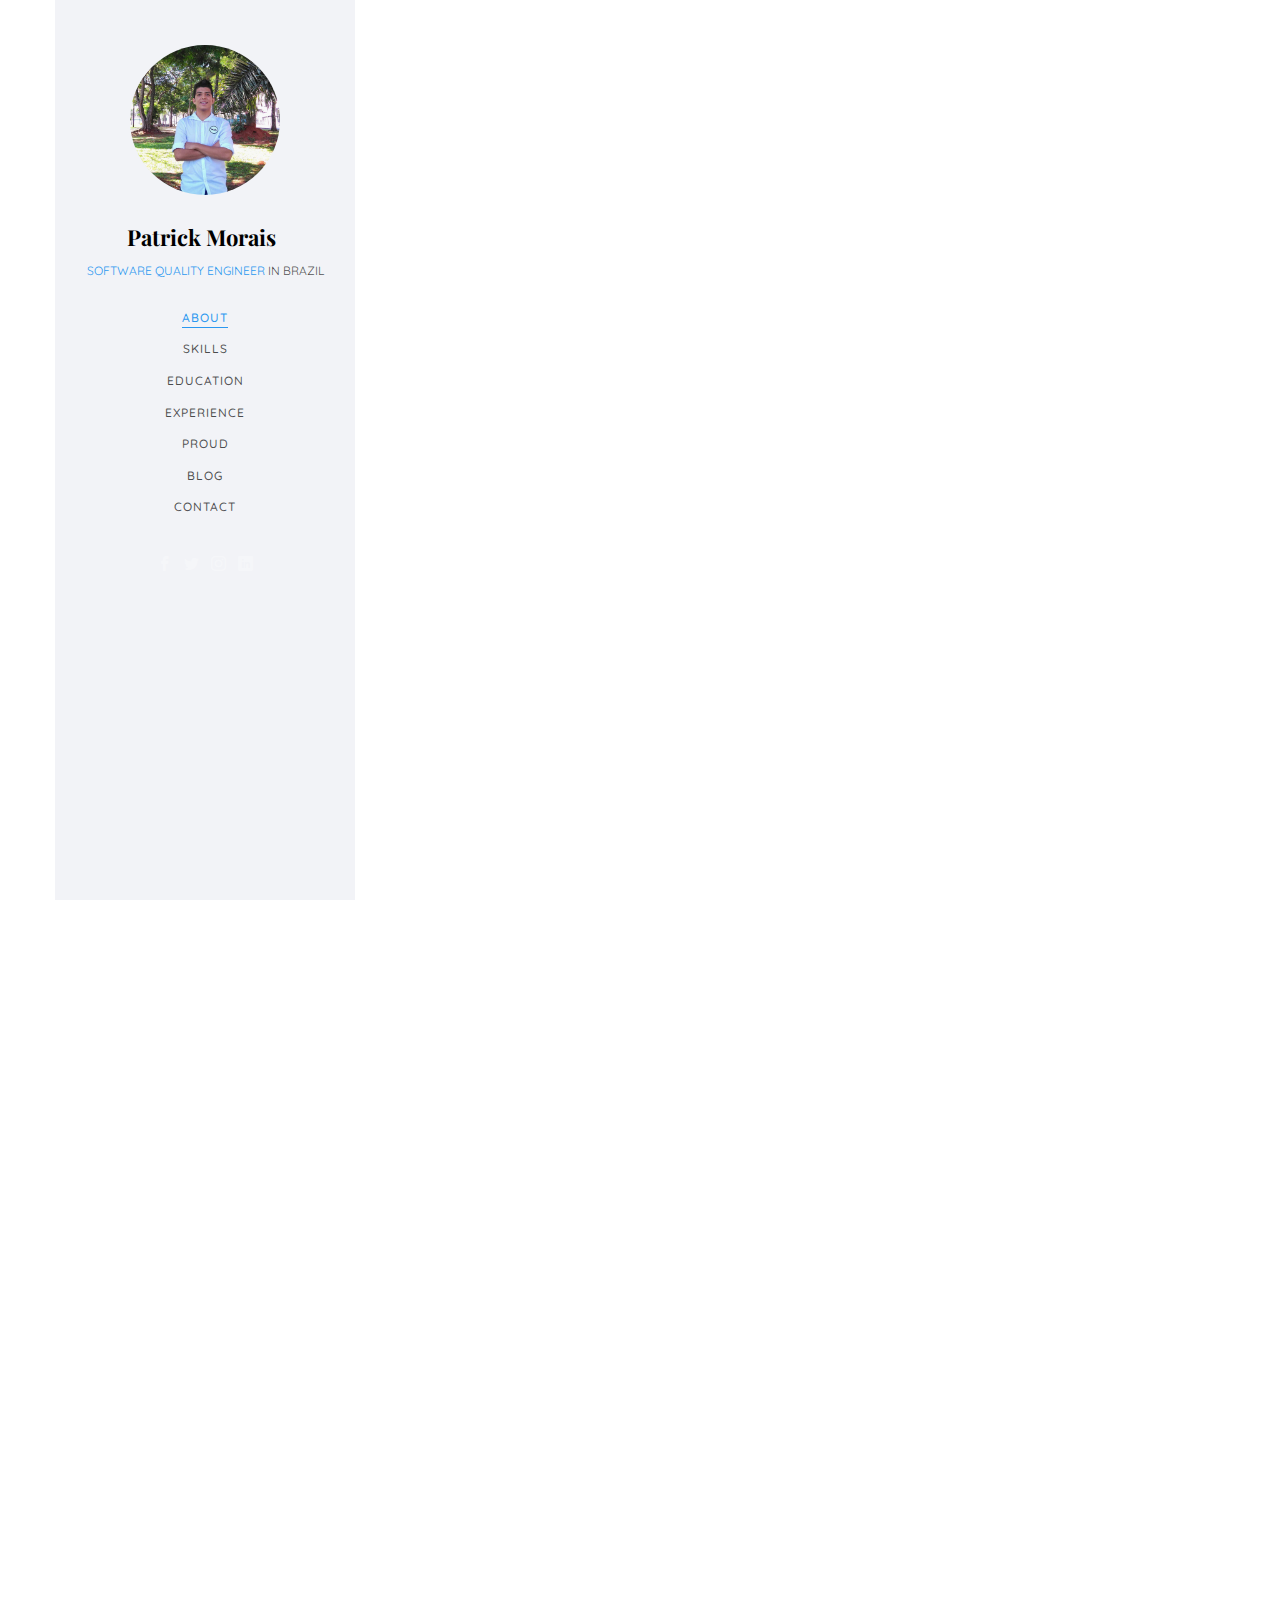
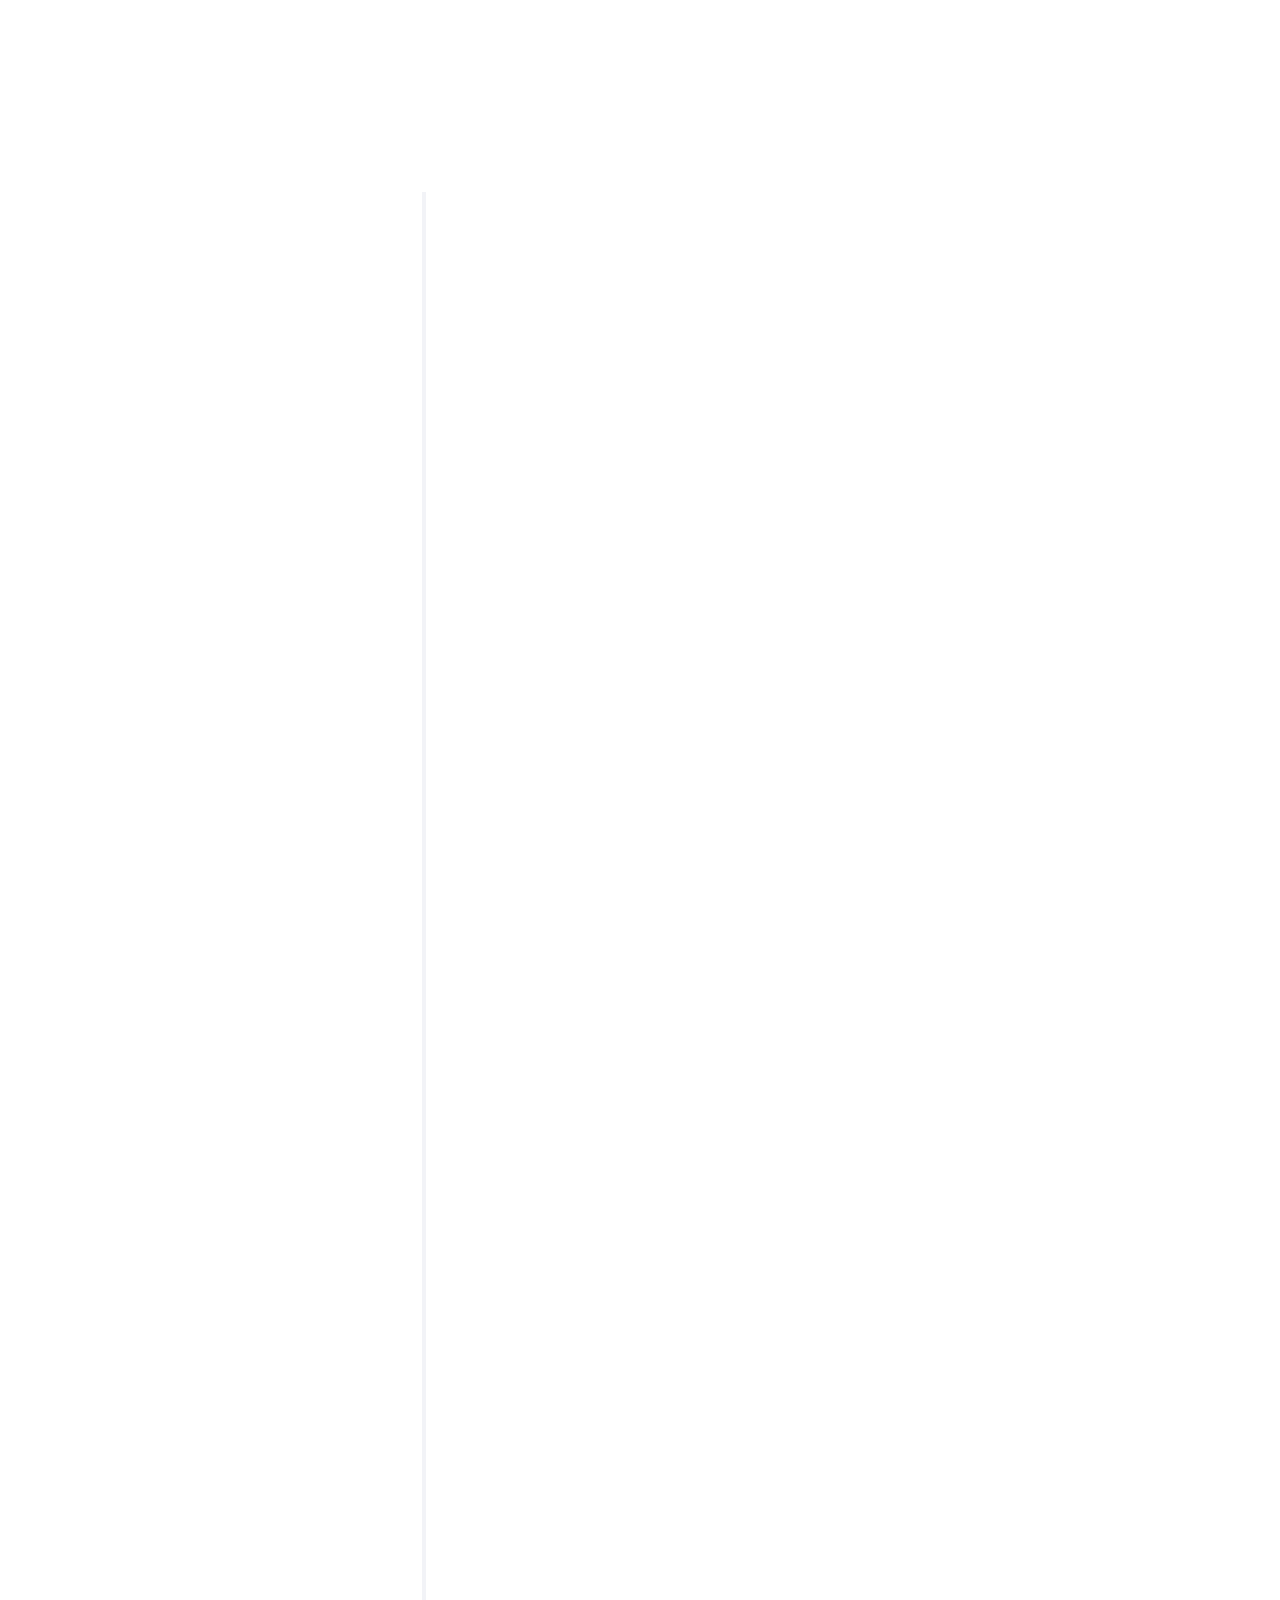
==== commit fdc52cda: "modificações de menu" ====
--- a/index.html
+++ b/index.html
@@ -63,9 +63,7 @@
 			<nav id="colorlib-main-menu" role="navigation" class="navbar">
 				<div id="navbar" class="collapse">
 					<ul>
-						<li class="active"><a href="#" data-nav-section="home">Home</a></li>
 						<li><a href="#" data-nav-section="about">About</a></li>
-						<li><a href="#" data-nav-section="services">Services</a></li>
 						<li><a href="#" data-nav-section="skills">Skills</a></li>
 						<li><a href="#" data-nav-section="education">Education</a></li>
 						<li><a href="#" data-nav-section="experience">Experience</a></li>
@@ -90,45 +88,6 @@
 		</aside>
 
 		<div id="colorlib-main">
-			<section id="colorlib-hero" class="js-fullheight" data-section="home">
-				<div class="flexslider js-fullheight">
-					<ul class="slides">
-				   	<li style="background-image: url(images/back1.jpg);">
-				   		<div class="overlay"></div>
-				   		<div class="container-fluid">
-				   			<div class="row">
-					   			<div class="col-md-6 col-md-offset-3 col-md-pull-3 col-sm-12 col-xs-12 js-fullheight slider-text">
-					   				<div class="slider-text-inner js-fullheight">
-					   					<div class="desc">
-						   					<h1>Hi! <br>I'm Patrick</h1>
-						   					<h2>It will be a pleasure for me to share my story with you.</a></h2>
-												<p><a class="btn btn-primary btn-learn">Download CV <i class="icon-download4"></i></a></p>
-											</div>
-					   				</div>
-					   			</div>
-					   		</div>
-				   		</div>
-				   	</li>
-				   	<li style="background-image: url(images/back1.jpg);">
-				   		<div class="overlay"></div>
-				   		<div class="container-fluid">
-				   			<div class="row">
-					   			<div class="col-md-6 col-md-offset-3 col-md-pull-3 col-sm-12 col-xs-12 js-fullheight slider-text">
-					   				<div class="slider-text-inner">
-					   					<div class="desc">
-					   						<font color="#FFFFFF">
-						   					<h1>I am <br>a Software Quality Engineer</h1>
-												<h2>It will be a pleasure for me to share my story with you.</h2>
-												<p><a class="btn btn-primary btn-learn">View Portfolio <i class="icon-briefcase3"></i></a></p></font>
-											</div>
-					   				</div>
-					   			</div>
-					   		</div>
-				   		</div>
-				   	</li>
-				  	</ul>
-			  	</div>
-			</section>
 
 			<section class="colorlib-about" data-section="about">
 				<div class="colorlib-narrow-content">
@@ -184,87 +143,6 @@
 					</div>
 				</div>
 			</section>
-
-
-			
-			<section class="colorlib-services" data-section="services">
-				<div class="colorlib-narrow-content">
-					<div class="row">
-						<div class="col-md-6 col-md-offset-3 col-md-pull-3 animate-box" data-animate-effect="fadeInLeft">
-							<span class="heading-meta">What I do?</span>
-							<h2 class="colorlib-heading">Here are some of my expertise</h2>
-						</div>
-					</div>
-					<div class="row row-pt-md">
-						<div class="col-md-4 text-center animate-box">
-							<div class="services color-1">
-								<span class="icon">
-									<i class="icon-bulb"></i>
-								</span>
-								<div class="desc">
-									<h3>Innovative Ideas</h3>
-									<p>Separated they live in Bookmarksgrove right at the coast of the Semantics</p>
-								</div>
-							</div>
-						</div>
-						<div class="col-md-4 text-center animate-box">
-							<div class="services color-2">
-								<span class="icon">
-									<i class="icon-data"></i>
-								</span>
-								<div class="desc">
-									<h3>Software</h3>
-									<p>Separated they live in Bookmarksgrove right at the coast of the Semantics</p>
-								</div>
-							</div>
-						</div>
-						<div class="col-md-4 text-center animate-box">
-							<div class="services color-3">
-								<span class="icon">
-									<i class="icon-phone3"></i>
-								</span>
-								<div class="desc">
-									<h3>Application</h3>
-									<p>Separated they live in Bookmarksgrove right at the coast of the Semantics</p>
-								</div>
-							</div>
-						</div>
-						<div class="col-md-4 text-center animate-box">
-							<div class="services color-4">
-								<span class="icon">
-									<i class="icon-layers2"></i>
-								</span>
-								<div class="desc">
-									<h3>Graphic Design</h3>
-									<p>Separated they live in Bookmarksgrove right at the coast of the Semantics</p>
-								</div>
-							</div>
-						</div>
-						<div class="col-md-4 text-center animate-box">
-							<div class="services color-5">
-								<span class="icon">
-									<i class="icon-data"></i>
-								</span>
-								<div class="desc">
-									<h3>Software</h3>
-									<p>Separated they live in Bookmarksgrove right at the coast of the Semantics</p>
-								</div>
-							</div>
-						</div>
-						<div class="col-md-4 text-center animate-box">
-							<div class="services color-6">
-								<span class="icon">
-									<i class="icon-phone3"></i>
-								</span>
-								<div class="desc">
-									<h3>Application</h3>
-									<p>Separated they live in Bookmarksgrove right at the coast of the Semantics</p>
-								</div>
-							</div>
-						</div>
-					</div>
-				</div>
-			</section>
 			
 			<section class="colorlib-skills" data-section="skills">
 				<div class="colorlib-narrow-content">
@@ -852,11 +730,6 @@
 									<p>Separated they live in Bookmarksgrove right at the coast of the Semantics, a large language ocean.</p>
 								</div>
 							</div>
-						</div>
-					</div>
-					<div class="row">
-						<div class="col-md-12 animate-box">
-							<p><a href="#" class="btn btn-primary btn-lg btn-load-more">Load more <i class="icon-reload"></i></a></p>
 						</div>
 					</div>
 				</div>
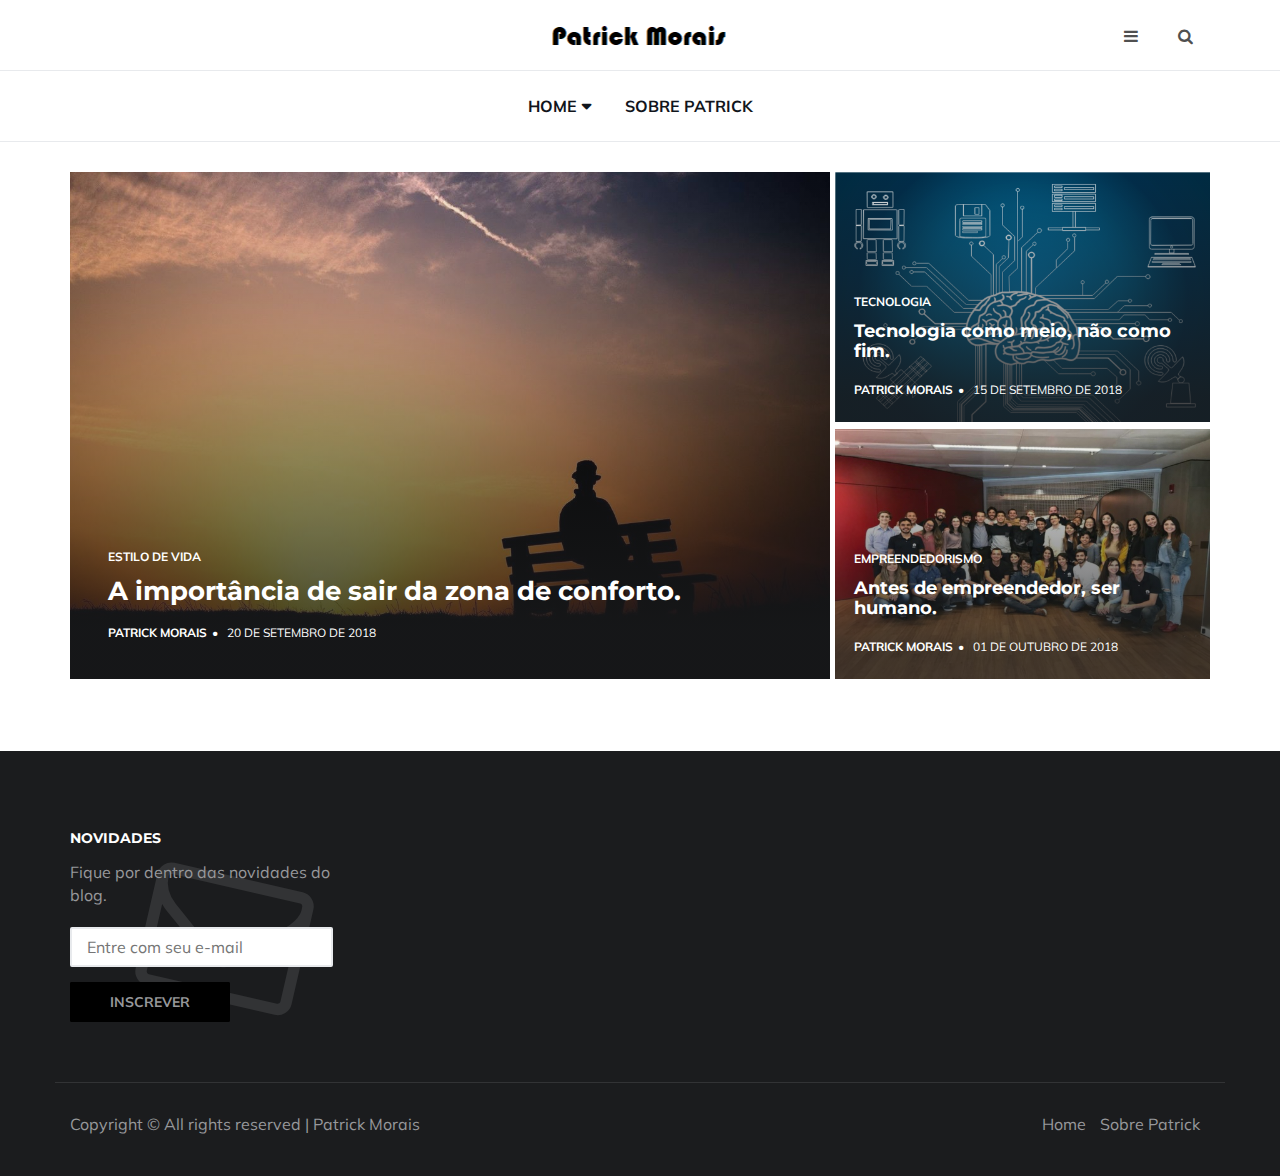
==== commit 04187ab3: "Correcao posts" ====
--- a/index.html
+++ b/index.html
@@ -1,798 +1,241 @@
-<!DOCTYPE HTML>
-<html>
-	<head>
+<!DOCTYPE html>
+<html lang="en">
+
+<head>
 	<meta charset="utf-8">
 	<meta http-equiv="X-UA-Compatible" content="IE=edge">
+	<meta name="viewport" content="width=device-width, initial-scale=1">
+	<!-- The above 3 meta tags *must* come first in the head; any other head content must come *after* these tags -->
+
 	<title>Patrick Morais</title>
-	<meta name="viewport" content="width=device-width, initial-scale=1">
-	<meta name="description" content="" />
-	<meta name="keywords" content="" />
-	<meta name="author" content="" />
-
-  <!-- Facebook and Twitter integration -->
-	<meta property="og:title" content=""/>
-	<meta property="og:image" content=""/>
-	<meta property="og:url" content=""/>
-	<meta property="og:site_name" content=""/>
-	<meta property="og:description" content=""/>
-	<meta name="twitter:title" content="" />
-	<meta name="twitter:image" content="" />
-	<meta name="twitter:url" content="" />
-	<meta name="twitter:card" content="" />
-
-	<!-- Place favicon.ico and apple-touch-icon.png in the root directory -->
-	<link rel="shortcut icon" href="favicon.ico">
-
-	<link href="https://fonts.googleapis.com/css?family=Quicksand:300,400,500,700" rel="stylesheet">
-	<link href="https://fonts.googleapis.com/css?family=Playfair+Display:400,400i,700" rel="stylesheet">
-	
-	<!-- Animate.css -->
-	<link rel="stylesheet" href="css/animate.css">
-	<!-- Icomoon Icon Fonts-->
-	<link rel="stylesheet" href="css/icomoon.css">
-	<!-- Bootstrap  -->
-	<link rel="stylesheet" href="css/bootstrap.css">
-	<!-- Flexslider  -->
-	<link rel="stylesheet" href="css/flexslider.css">
-	<!-- Flaticons  -->
-	<link rel="stylesheet" href="fonts/flaticon/font/flaticon.css">
-	<!-- Owl Carousel -->
-	<link rel="stylesheet" href="css/owl.carousel.min.css">
-	<link rel="stylesheet" href="css/owl.theme.default.min.css">
-	<!-- Theme style  -->
-	<link rel="stylesheet" href="css/style.css">
-
-	<!-- Modernizr JS -->
-	<script src="js/modernizr-2.6.2.min.js"></script>
-	<!-- FOR IE9 below -->
+
+	<!-- Google font -->
+	<link href="https://fonts.googleapis.com/css?family=Montserrat:400,700%7CMuli:400,700" rel="stylesheet">
+
+	<!-- Bootstrap -->
+	<link type="text/css" rel="stylesheet" href="css/bootstrap.min.css" />
+
+	<!-- Font Awesome Icon -->
+	<link rel="stylesheet" href="css/font-awesome.min.css">
+
+	<!-- Custom stlylesheet -->
+	<link type="text/css" rel="stylesheet" href="css/style.css" />
+
+	<!-- HTML5 shim and Respond.js for IE8 support of HTML5 elements and media queries -->
+	<!-- WARNING: Respond.js doesn't work if you view the page via file:// -->
 	<!--[if lt IE 9]>
-	<script src="js/respond.min.js"></script>
-	<![endif]-->
-
-	</head>
-	<body>
-	<div id="colorlib-page">
-		<div class="container-wrap">
-		<a href="#" class="js-colorlib-nav-toggle colorlib-nav-toggle" data-toggle="collapse" data-target="#navbar" aria-expanded="false" aria-controls="navbar"><i></i></a>
-		<aside id="colorlib-aside" role="complementary" class="border js-fullheight">
-			<div class="text-center">
-				<div class="author-img" style="background-image: url(images/profile.jpg);"></div>
-				<h1 id="colorlib-logo"><a href="index.html">Patrick Morais</a></h1>
-				<span class="position"><a href="#">Software Quality Engineer</a> in Brazil</span>
-			</div>
-			<nav id="colorlib-main-menu" role="navigation" class="navbar">
-				<div id="navbar" class="collapse">
-					<ul>
-						<li><a href="#" data-nav-section="about">About</a></li>
-						<li><a href="#" data-nav-section="skills">Skills</a></li>
-						<li><a href="#" data-nav-section="education">Education</a></li>
-						<li><a href="#" data-nav-section="experience">Experience</a></li>
-						<li><a href="#" data-nav-section="work">Proud</a></li>
-						<li><a href="#" data-nav-section="blog">Blog</a></li>
-						<li><a href="#" data-nav-section="contact">Contact</a></li>
+		  <script src="https://oss.maxcdn.com/html5shiv/3.7.3/html5shiv.min.js"></script>
+		  <script src="https://oss.maxcdn.com/respond/1.4.2/respond.min.js"></script>
+		<![endif]-->
+
+		<!-- Global site tag (gtag.js) - Google Analytics -->
+	<script async src="https://www.googletagmanager.com/gtag/js?id=UA-126756557-1"></script>
+	<script>
+  		window.dataLayer = window.dataLayer || [];
+  		function gtag(){dataLayer.push(arguments);}
+  		gtag('js', new Date());
+
+  		gtag('config', 'UA-126756557-1');
+	</script>
+
+</head>
+
+<body>
+	<!-- HEADER -->
+	<header id="header">
+		<!-- NAV -->
+		<div id="nav">
+			<!-- Top Nav -->
+			<div id="nav-top">
+				<div class="container">
+					<!-- social -->
+					<ul class="nav-social">
 					</ul>
-				</div>
-			</nav>
-
-			<div class="colorlib-footer">
-				<p><small> <!-- Link back to Colorlib can't be removed. Template is licensed under CC BY 3.0. -->
-			</span></small></p>
-				<ul>
-					<li><a href="#"><i class="icon-facebook2"></i></a></li>
-					<li><a href="#"><i class="icon-twitter2"></i></a></li>
-					<li><a href="#"><i class="icon-instagram"></i></a></li>
-					<li><a href="#"><i class="icon-linkedin2"></i></a></li>
+					<!-- /social -->
+
+					<!-- logo -->
+					<div class="nav-logo">
+						<a href="index.html" class="logo"><img src="./img/logo.png" alt=""></a>
+					</div>
+					<!-- /logo -->
+
+					<!-- search & aside toggle -->
+					<div class="nav-btns">
+						<button class="aside-btn"><i class="fa fa-bars"></i></button>
+						<button class="search-btn"><i class="fa fa-search"></i></button>
+						<div id="nav-search">
+							<form>
+								<input class="input" name="search" placeholder="Enter your search...">
+							</form>
+							<button class="nav-close search-close">
+								<span></span>
+							</button>
+						</div>
+					</div>
+					<!-- /search & aside toggle -->
+				</div>
+			</div>
+			<!-- /Top Nav -->
+
+			<!-- Main Nav -->
+			<div id="nav-bottom">
+				<div class="container">
+					<!-- nav -->
+					<ul class="nav-menu">
+						<li class="has-dropdown">
+							<a href="index.html">Home</a>
+							<div class="dropdown">
+								<div class="dropdown-body">
+									<ul class="dropdown-list">
+										<li><a href="blog-post.html">Estilo de vida</a></li>
+										<li><a href="blog-post2.html">Tecnologia</a></li>
+										<li><a href="blog-post3.html">Empreendedorismo</a></li>
+									</ul>
+								</div>
+							</div>
+						</li>
+						<li><a href="perfil.html">Sobre Patrick</a></li>
+					</ul>
+					<!-- /nav -->
+				</div>
+			</div>
+			<!-- /Main Nav -->
+
+			<!-- Aside Nav -->
+			<div id="nav-aside">
+				<ul class="nav-aside-menu">
+					<li><a href="index.html">Home</a></li>
+					<li class="has-dropdown"><a>Categorias</a>
+						<ul class="dropdown">
+							<li><a href="blog-post.html">Estilo de vida</a></li>
+							<li><a href="blog-post2.html">Tecnologia</a></li>
+							<li><a href="blog-post3.html">Empreendedorismo</a></li>
+						</ul>
+					</li>
 				</ul>
-			</div>
-
-		</aside>
-
-		<div id="colorlib-main">
-
-			<section class="colorlib-about" data-section="about">
-				<div class="colorlib-narrow-content">
-					<div class="row">
-						<div class="col-md-12">
-							<div class="row row-bottom-padded-sm animate-box" data-animate-effect="fadeInLeft">
-								<div class="col-md-12">
-									<div class="about-desc">
-										<span class="heading-meta">About</span>
-										<h2 class="colorlib-heading">Who Am I?</h2>
-										<p><strong>Hi I'm Patrick Morais</strong> <p>I was born in Goiânia and I currently live in São Paulo. I do Computer Science under a full scholarship from PROUNI at Anhembi Morumbi and I am a Software Quality Engineer.</p></p>
-										<p>Well, I am proud of my story that began to change when I got a scholarship to study at the college of the military police of Goiás. Through this college I met a group of people who introduced me to the CAJU (Youth House) that had the objective of fighting for basic rights of children and adolescents of the popular milieu, I entered the CAJU and began to help in the projects and interventions that were made. At the age of 15, I left the CAJU and founded a cultural association that aimed to bring culture to people from the outlying regions of Goiânia. I presided over the project for 2 years and during my management there were more than 700 people directly impacted with the workshops that were made. Throughout this period I took my livelihood from internships in companies that helped me a lot to grow.</p>
-										<p>Already in college I awoke to social entrepreneurship and founded Systems Way, a startup focused on technology and innovation for the area of ​​urban mobility. Through Systems Way I participated in the biggest fairs, courses and events of entrepreneurship and technology in the world, one of them the Campus party where I was champion of the pitch battle and I was also the first Goiano selected for the Future Campus that is a project that has as mentoring and visibility for social impact projects.</p>
-										<p>Already in 2018, working in one of the largest software companies in Goiás - Brazil and dividing my time between English, university and work classes, I was one of the 41 selected (more than 6,000 enrolled) for ProLíder, the largest training program of young leaders in Brazil. In ProLíder we basically went through a training with renowned people where diagnoses of the problems of Brazil were made and at the end of the program we must create a project that impacts more than 1 million people within one of these diagnoses that was presented to us. Currently we are in the construction of this project and I am focusing on the health area because I believe it is a sector that shouts for help in our country.</p>
-										<p>I received a proposal to work in São Paulo and I felt it was time to take a step, so I left everything behind and moved to São Paulo where I am having several experiences that prove to me every day that my decision was the correct one. Also selected as Campus Director of the HultPrize Challenge here in São Paulo, so I started to set up a schedule for activities in 2019. This was a bit of my story, if you would like to talk and know more, please let me know. It will be a pleasure to share with you !!</p>
-									</div>
-								</div>
-							</div>
-							<div class="row">
-								<div class="col-md-3 animate-box" data-animate-effect="fadeInLeft">
-									<div class="services color-1">
-										<span class="icon2"><i class="icon-bulb"></i></span>
-										<h3>Entrepreneur</h3>
-									</div>
-								</div>
-								<div class="col-md-3 animate-box" data-animate-effect="fadeInRight">
-									<div class="services color-2">
-										<span class="icon2"><i class="icon-globe-outline"></i></span>
-										<h3>Volunteer in Social Causes</h3>
-									</div>
-								</div>
-								<div class="col-md-3 animate-box" data-animate-effect="fadeInTop">
-									<div class="services color-3">
-										<span class="icon2"><i class="icon-data"></i></span>
-										<h3>AI Researcher</h3>
-									</div>
-								</div>
-								<div class="col-md-3 animate-box" data-animate-effect="fadeInBottom">
-									<div class="services color-4">
-										<span class="icon2"><i class="icon-phone3"></i></span>
-										<h3>Software Quality Engineer</h3>
-									</div>
-								</div>
-							</div>
-							<div class="row">
-								<div class="col-md-12 animate-box" data-animate-effect="fadeInLeft">
-									<div class="hire">
-										<h2>I am very happy to have acted in so many social causes, it made me a better human being and it helps me up to this day to understand people better.</h2>
-									</div>
-								</div>
-							</div>
-						</div>
-					</div>
-				</div>
-			</section>
-			
-			<section class="colorlib-skills" data-section="skills">
-				<div class="colorlib-narrow-content">
-					<div class="row">
-						<div class="col-md-6 col-md-offset-3 col-md-pull-3 animate-box" data-animate-effect="fadeInLeft">
-							<span class="heading-meta">My Specialty</span>
-							<h2 class="colorlib-heading animate-box">My Skills</h2>
-						</div>
-					</div>
-					<div class="row">
-						<div class="col-md-12 animate-box" data-animate-effect="fadeInLeft">
-						<p>These are some of my skills</p>
-						</div>
-						<div class="col-md-6 animate-box" data-animate-effect="fadeInLeft">
-							<div class="progress-wrap">
-								<h3>Automation of software tests (Mobile)</h3>
-								<div class="progress">
-								 	<div class="progress-bar color-1" role="progressbar" aria-valuenow="75"
-								  	aria-valuemin="0" aria-valuemax="100" style="width:100%">
-								    <span>100%</span>
-								  	</div>
-								</div>
-							</div>
-						</div>
-						<div class="col-md-6 animate-box" data-animate-effect="fadeInRight">
-							<div class="progress-wrap">
-								<h3>Automation of software tests (Web)</h3>
-								<div class="progress">
-								 	<div class="progress-bar color-4" role="progressbar" aria-valuenow="90"
-								  	aria-valuemin="0" aria-valuemax="100" style="width:100%">
-								    <span>100%</span>
-								  	</div>
-								</div>
-							</div>
-						</div>
-						<div class="col-md-6 animate-box" data-animate-effect="fadeInRight">
-							<div class="progress-wrap">
-								<h3>English</h3>
-								<div class="progress">
-								 	<div class="progress-bar color-6" role="progressbar" aria-valuenow="80"
-								  	aria-valuemin="0" aria-valuemax="100" style="width:70%">
-								    <span>70%</span>
-								  	</div>
-								</div>
-							</div>
-						</div>
-						<div class="col-md-6 animate-box" data-animate-effect="fadeInRight">
-							<div class="progress-wrap">
-								<h3>Java</h3>
-								<div class="progress">
-								 	<div class="progress-bar color-2" role="progressbar" aria-valuenow="60"
-								  	aria-valuemin="0" aria-valuemax="100" style="width:100%">
-								    <span>100%</span>
-								  	</div>
-								</div>
-							</div>
-						</div>
-						<div class="col-md-6 animate-box" data-animate-effect="fadeInRight">
-							<div class="progress-wrap">
-								<h3>Spanish</h3>
-								<div class="progress">
-								 	<div class="progress-bar color-6" role="progressbar" aria-valuenow="80"
-								  	aria-valuemin="0" aria-valuemax="100" style="width:90%">
-								    <span>90%</span>
-								  	</div>
-								</div>
-							</div>
-						</div>
-						<div class="col-md-6 animate-box" data-animate-effect="fadeInLeft">
-							<div class="progress-wrap">
-								<h3>C</h3>
-								<div class="progress">
-								 	<div class="progress-bar color-3" role="progressbar" aria-valuenow="85"
-								  	aria-valuemin="0" aria-valuemax="100" style="width:85%">
-								    <span>85%</span>
-								  	</div>
-								</div>
-							</div>
-						</div>
-						<div class="col-md-6 animate-box" data-animate-effect="fadeInLeft">
-							<div class="progress-wrap">
-								<h3>Business Plan</h3>
-								<div class="progress">
-								 	<div class="progress-bar color-5" role="progressbar" aria-valuenow="70"
-								  	aria-valuemin="0" aria-valuemax="100" style="width:80%">
-								    <span>80%</span>
-								  	</div>
-								</div>
-							</div>
-						</div>
-						<div class="col-md-6 animate-box" data-animate-effect="fadeInRight">
-							<div class="progress-wrap">
-								<h3>Management</h3>
-								<div class="progress">
-								 	<div class="progress-bar color-6" role="progressbar" aria-valuenow="80"
-								  	aria-valuemin="0" aria-valuemax="100" style="width:80%">
-								    <span>80%</span>
-								  	</div>
-								</div>
-							</div>
-						</div>
-						<div class="col-md-6 animate-box" data-animate-effect="fadeInRight">
-							<div class="progress-wrap">
-								<h3>Test Management</h3>
-								<div class="progress">
-								 	<div class="progress-bar color-6" role="progressbar" aria-valuenow="80"
-								  	aria-valuemin="0" aria-valuemax="100" style="width:90%">
-								    <span>90%</span>
-								  	</div>
-								</div>
-							</div>
-						</div>
-						<div class="col-md-6 animate-box" data-animate-effect="fadeInRight">
-							<div class="progress-wrap">
-								<h3>Scrum</h3>
-								<div class="progress">
-								 	<div class="progress-bar color-6" role="progressbar" aria-valuenow="80"
-								  	aria-valuemin="0" aria-valuemax="100" style="width:80%">
-								    <span>80%</span>
-								  	</div>
-								</div>
-							</div>
-						</div>
-					</div>
-				</div>
-			</section>
-
-			<section class="colorlib-education" data-section="education">
-				<div class="colorlib-narrow-content">
-					<div class="row">
-						<div class="col-md-6 col-md-offset-3 col-md-pull-3 animate-box" data-animate-effect="fadeInLeft">
-							<span class="heading-meta">Education</span>
-							<h2 class="colorlib-heading animate-box">Education</h2>
-						</div>
-					</div>
-					<div class="row">
-						<div class="col-md-12 animate-box" data-animate-effect="fadeInLeft">
-							<div class="fancy-collapse-panel">
-								<div class="panel-group" id="accordion" role="tablist" aria-multiselectable="true">
-									<div class="panel panel-default">
-									    <div class="panel-heading" role="tab" id="headingOne">
-									        <h4 class="panel-title">
-									            <a data-toggle="collapse" data-parent="#accordion" href="#collapseOne" aria-expanded="true" aria-controls="collapseOne">International Certification of Software Testing
-									            </a>
-									        </h4>
-									    </div>
-									    <div id="collapseOne" class="panel-collapse collapse in" role="tabpanel" aria-labelledby="headingOne">
-									         <div class="panel-body">
-									            <div class="row">
-										      		<div class="col-md-12">
-										      			<p>I was approved in the CTFL test and today I am certified internationally with the CSTQB.</p>
-										      			<p> Year: 2018.
-										      		</div>
-										      	</div>
-									         </div>
-									    </div>
-									</div>
-									<div class="panel panel-default">
-									    <div class="panel-heading" role="tab" id="headingTwo">
-									        <h4 class="panel-title">
-									            <a class="collapsed" data-toggle="collapse" data-parent="#accordion" href="#collapseTwo" aria-expanded="false" aria-controls="collapseTwo">Bachelor Degree of Computer Science
-									            </a>
-									        </h4>
-									    </div>
-									    <div id="collapseTwo" class="panel-collapse collapse" role="tabpanel" aria-labelledby="headingTwo">
-									        <div class="panel-body">
-									            <p>I started the Computer Science course under a full scholarship at the Pontifical Catholic University of Goiás, where I studied for 4 years and was able to participate in several projects, one of them being the digital inclusion of children in situations of risk where I taught programming classes and was responsible for the laboratory. As soon as I moved to São Paulo I transferred my course to Anhembi Morumbi University where I was able to keep the scholarship in full and intend to finish my course.</p>
-													<ul>
-														<li>Year: 2014 - 2019</li>
-													</ul>
-									        </div>
-									    </div>
-									</div>
-									<div class="panel panel-default">
-									    <div class="panel-heading" role="tab" id="headingThree">
-									        <h4 class="panel-title">
-									            <a class="collapsed" data-toggle="collapse" data-parent="#accordion" href="#collapseThree" aria-expanded="false" aria-controls="collapseThree">Diploma in Entrepreneur 
-									            </a>
-									        </h4>
-									    </div>
-									    <div id="collapseThree" class="panel-collapse collapse" role="tabpanel" aria-labelledby="headingThree">
-									        <div class="panel-body">
-									            <p>I received the diploma from Empretec - SEBRAE which is the greatest entrepreneurial training in Latin America.</p>
-									            <p>Year: 2017.	
-									        </div>
-									    </div>
-									</div>
-
-									<div class="panel panel-default">
-									    <div class="panel-heading" role="tab" id="headingFour">
-									        <h4 class="panel-title">
-									            <a class="collapsed" data-toggle="collapse" data-parent="#accordion" href="#collapseFour" aria-expanded="false" aria-controls="collapseFour">Diploma in Electrotechnology and High School Secondary Education
-									            </a>
-									        </h4>
-									    </div>
-									    <div id="collapseFour" class="panel-collapse collapse" role="tabpanel" aria-labelledby="headingFour">
-									        <div class="panel-body">
-									            <p>Through a test I obtained the integral scholarship to do the secondary education articulated with the course of Electrotechnology within the SESI-SENAI Aparecida de Goiânia. It was an incredible experience that allowed me to have contact with several masters of the area of ​​exact and was also where I began to get involved with bigger projects, one of them was the project of implantation of panels of solar energy throughout the school unit and that was done with coordination and teachers.</p>
-									            <p>Another fact that I am very proud of is that I was the first student of SESI to be approved at UFG (Federal University of Goiás) in the second year of high school, so I feel it was an incentive and a gas for my class that were about to graduate in high school just like me.</p>
-									            <p>Year: 2012 - 2013	
-									        </div>
-									    </div>
-									</div>
-
-									<div class="panel panel-default">
-									    <div class="panel-heading" role="tab" id="headingFive">
-									        <h4 class="panel-title">
-									            <a class="collapsed" data-toggle="collapse" data-parent="#accordion" href="#collapseFive" aria-expanded="false" aria-controls="collapseFive">High School Education
-									            </a>
-									        </h4>
-									    </div>
-									    <div id="collapseFive" class="panel-collapse collapse" role="tabpanel" aria-labelledby="headingFive">
-									        <div class="panel-body">
-									            <p>I was approved in the college entrance exam and I had the pleasure of studying in one of the best teaching institutions in the state. In CPMG I was also in contact with several cultural and sports projects, the most outstanding being the CORGUE project that allowed me to be a champion state of the 2009 School Olympics.</p>	
-									            <p>Year: 2005 - 2011.
-									        </div>
-									    </div>
-									</div>
-								</div>
-							</div>
-						</div>
-					</div>
-				</div>
-			</section>
-
-			<section class="colorlib-experience" data-section="experience">
-				<div class="colorlib-narrow-content">
-					<div class="row">
-						<div class="col-md-6 col-md-offset-3 col-md-pull-3 animate-box" data-animate-effect="fadeInLeft">
-							<span class="heading-meta">Experience</span>
-							<h2 class="colorlib-heading animate-box">Work Experience</h2>
-						</div>
-					</div>
-					<div class="row">
-						<div class="col-md-12">
-				         <div class="timeline-centered">
-					         <article class="timeline-entry animate-box" data-animate-effect="fadeInLeft">
-					            <div class="timeline-entry-inner">
-
-					               <div class="timeline-icon color-1">
-					                  <i class="icon-pen2"></i>
-					               </div>
-
-					               <div class="timeline-label">
-					                  <h2><a href="#">Software Quality Engineer</a> <span>2018</span></h2>
-					                  <p>Responsible for structuring the test automation of the new Vivo application - Telefônica's digital transformation project.</p>
-					                 	<p>Tools: Jira, QC(HP), Appium, Java(eclipse), Zeplin, Gitlab, Jenkins, Cucumber(Gherkin).</p>
-					               </div>
-					            </div>
-					         </article>
-
-
-					         <article class="timeline-entry animate-box" data-animate-effect="fadeInRight">
-					            <div class="timeline-entry-inner">
-					               <div class="timeline-icon color-2">
-					                  <i class="icon-pen2"></i>
-					               </div>
-					               <div class="timeline-label">
-					               	<h2><a href="#">Test Analyst</a> <span>2017-2018</span></h2>
-					                  <p>Expertise as a Test Analyst working in scenarios studies, elaboration of test cases, preparation of environments and masses of data, elaboration of test scripts, manual tests, regression, exploratory, functional, perfomance, integration, loads, stress and designing / coding automated tests.</p>
-					                 	<p>Tools: Redmine, 0800(ellevo), Toad Oracle, Sqlite, Winthor(ERP), Jenkins, SVN, Android Studio, Espresso, Appium, Selenium, Gherkin.
-					               </div>
-					            </div>
-					         </article>
-
-					         <article class="timeline-entry animate-box" data-animate-effect="fadeInLeft">
-					            <div class="timeline-entry-inner">
-					               <div class="timeline-icon color-3">
-					                  <i class="icon-pen2"></i>
-					               </div>
-					               <div class="timeline-label">
-					               	<h2><a href="#">System and Test Analyst</a> <span>2014-2017</span></h2>
-					                  <p>I started building new software, working directly as a test and business analyst, working on assembling processes, creating test routines, automating tests with TestCafe and Selenium, specifying scenarios with the testLink tool, raising requirements with customers, documenting the functionality of system, promoting external and internal training, assisting in the management of the project and deliveries, creating specifications for improvements, promoting briefings and reviewing status reports for stakeholders.</p>
-					                  <p>Tools: Selenium, TesteCafe, Jira, Confluence, SQLServer, TestLink, TeamCity, SVN, Readmine, Basecamp, Bizagi.</p>
-					               </div>
-					            </div>
-					         </article>
-
-					         <article class="timeline-entry animate-box" data-animate-effect="fadeInTop">
-					            <div class="timeline-entry-inner">
-					               <div class="timeline-icon color-4">
-					                  <i class="icon-pen2"></i>
-					               </div>
-					               <div class="timeline-label">
-					               	<h2><a href="#">Intern - Support</a> <span>2014</span></h2>
-					                  <p>Intern Level 1 service was performed for filtering and categorizing calls.</p>
-					               </div>
-					            </div>
-					         </article>
-
-					         <article class="timeline-entry animate-box" data-animate-effect="fadeInLeft">
-					            <div class="timeline-entry-inner">
-					               <div class="timeline-icon color-5">
-					                  <i class="icon-pen2"></i>
-					               </div>
-					               <div class="timeline-label">
-					               	<h2><a href="#">Intern - Administration</a> <span>2013-2014</span></h2>
-					                  <p>Acting as an intern where activities were carried out in the administrative area such as point control, organization of files with employee documentation and payroll release.</p>
-					               </div>
-					            </div>
-					         </article>
-
-					         <article class="timeline-entry animate-box" data-animate-effect="fadeInLeft">
-					            <div class="timeline-entry-inner">
-					               <div class="timeline-icon color-3">
-					                  <i class="icon-pen2"></i>
-					               </div>
-					               <div class="timeline-label">
-					               	<h2><a href="#">Intern - IT</a> <span>2011-2013</span></h2>
-					                  <p>My first professional experience was as a trainee where IT activities were carried out in a general way (Maintenance in Machinery and Software, inventory control).</p>
-					               </div>
-					            </div>
-					         </article>
-
-					         <article class="timeline-entry begin animate-box" data-animate-effect="fadeInBottom">
-					            <div class="timeline-entry-inner">
-					               <div class="timeline-icon color-none">
-					               </div>
-					            </div>
-					         </article>
-					      </div>
-					   </div>
-				   </div>
-				</div>
-			</section>
-
-			<section class="colorlib-work" data-section="work">
-				<div class="colorlib-narrow-content">
-					<div class="row">
-						<div class="col-md-6 col-md-offset-3 col-md-pull-3 animate-box" data-animate-effect="fadeInLeft">
-							<span class="heading-meta">Proud</span>
-							<h2 class="colorlib-heading animate-box">Things that make me proud</h2>
-						</div>
-					</div>
-					<div class="row">
-						<div class="col-md-6 animate-box" data-animate-effect="fadeInLeft">
-							<div class="project" style="background-image: url(images/1.jpg);">
-								<div class="desc">
-									<div class="con">
-										<h3><a href="work.html"></a></h3>
-										<span></span>
-									</div>
-								</div>
-							</div>
-							<span class="heading-meta">October 2016</span>
-							<p>Selected in the first phase of III University Entrepreneurship Olympiad.</p>
-						</div>
-						<div class="col-md-6 animate-box" data-animate-effect="fadeInRight">
-							<div class="project" style="background-image: url(images/2.jpg);">
-								<div class="desc">
-									<div class="con">
-										<h3><a href="work.html"></a></h3>
-										<span></span>
-									</div>
-								</div>
-							</div>
-							<span class="heading-meta">November 2016</span>
-							<p>1st place in the second phase of the III Olympiad of Entrepreneurship University of Goiás.</p>
-						</div>
-						<div class="col-md-6 animate-box" data-animate-effect="fadeInBottom">
-							<div class="project" style="background-image: url(images/4.jpg);">
-								<div class="desc">
-									<div class="con">
-										<h3><a href="work.html"></a></h3>
-										<span></span>
-									</div>
-								</div>
-							</div>
-							<span class="heading-meta">December 2016</span>
-							<p>Final of the Olympiad:
-
-								<p>- Pitch presentation.</p>
-						</div>						
-						<div class="col-md-6 animate-box" data-animate-effect="fadeInTop">
-							<div class="project" style="background-image: url(images/3.jpg);">
-								<div class="desc">
-									<div class="con">
-										<h3><a href="work.html"></a></h3>
-										<span></span>
-									</div>
-								</div>
-							</div>
-							<span class="heading-meta">December 2016</span>
-							<p>Final of the Olympiad:
-
-								<p>- Fifth Most Innovative Idea (120 participants).</p>
-						</div>
-						<div class="col-md-6 animate-box" data-animate-effect="fadeInRight">
-							<div class="project" style="background-image: url(images/16.jpg);">
-								<div class="desc">
-									<div class="con">
-										<h3><a href="work.html"></a></h3>
-										<span></span>
-									</div>
-								</div>
-							</div>
-							<span class="heading-meta">January 2017</span>
-							<p>Participation of the Sebrae mentorship, at Campus Party São Paulo 2017.</p>
-						</div>
-						<div class="col-md-6 animate-box" data-animate-effect="fadeInRight">
-							<div class="project" style="background-image: url(images/13.png);">
-								<div class="desc">
-									<div class="con">
-										<h3><a href="work.html"></a></h3>
-										<span></span>
-									</div>
-								</div>
-							</div>
-							<span class="heading-meta">January 2017</span>
-							<p>Report:
-							<br> http://noticias.pucgoias.edu.br/?p=15018
-							</p>
-						</div>
-						<div class="col-md-6 animate-box" data-animate-effect="fadeInRight">
-							<div class="project" style="background-image: url(images/9.jpg);">
-								<div class="desc">
-									<div class="con">
-										<h3><a href="work.html"></a></h3>
-										<span></span>
-									</div>
-								</div>
-							</div>
-							<span class="heading-meta">May 2017</span>
-							<p>- Signing of contract with the PUC Business Incubator.
-
-						</div>
-						<div class="col-md-6 animate-box" data-animate-effect="fadeInLeft">
-							<div class="project" style="background-image: url(images/5.jpg);">
-								<div class="desc">
-									<div class="con">
-										<h3><a href="work.html"></a></h3>
-										<span></span>
-									</div>
-								</div>
-							</div>
-							<span class="heading-meta">May 2017</span>
-
-							<p>- Selected for the greatest exposure of startups from the Midwest-Acieg.</p>
-						</div>
-						<div class="col-md-6 animate-box" data-animate-effect="fadeInRight">
-							<div class="project" style="background-image: url(images/6.jpg);">
-								<div class="desc">
-									<div class="con">
-										<h3><a href="work.html"></a></h3>
-										<span></span>
-									</div>
-								</div>
-							</div>
-							<span class="heading-meta">June 2017</span>
-
-							<p>Selected as one of the 20 highest impact projects of Campus Future.</p>
-						</div>
-						<div class="col-md-6 animate-box" data-animate-effect="fadeInRight">
-							<div class="project" style="background-image: url(images/8.jpg);">
-								<div class="desc">
-									<div class="con">
-										<h3><a href="work.html"></a></h3>
-										<span></span>
-									</div>
-								</div>
-							</div>
-							<span class="heading-meta">June 2017</span>
-
-							<p>Champion of the SEBRAE pitchs battle, first representative of the states.</p>
-						</div>
-						<div class="col-md-6 animate-box" data-animate-effect="fadeInRight">
-							<div class="project" style="background-image: url(images/10.jpg);">
-								<div class="desc">
-									<div class="con">
-										<h3><a href="work.html"></a></h3>
-										<span></span>
-									</div>
-								</div>
-							</div>
-							<span class="heading-meta">June 2017</span>
-
-							<p>Report: http://noticias.pucgoias.edu.br/?p=30439</p>
-							<p>Interview: https://www.youtube.com/watch?v=oJcPZBVLyBk</p>
-						</div>
-						<div class="col-md-6 animate-box" data-animate-effect="fadeInRight">
-							<div class="project" style="background-image: url(images/14.jpg);">
-								<div class="desc">
-									<div class="con">
-										<h3><a href="work.html"></a></h3>
-										<span></span>
-									</div>
-								</div>
-							</div>
-							<span class="heading-meta">July 2017</span>
-
-							<p>Report: http://noticias.pucgoias.edu.br/?p=30477</p>
-							<p>Interview: https://www.youtube.com/watch?v=ILNroL6J96A</p>
-						</div>
-						<div class="col-md-6 animate-box" data-animate-effect="fadeInRight">
-							<div class="project" style="background-image: url(images/15.jpg);">
-								<div class="desc">
-									<div class="con">
-										<h3><a href="work.html"></a></h3>
-										<span></span>
-									</div>
-								</div>
-							</div>
-							<span class="heading-meta">October 2017</span>
-
-							<p>Report: http://noticias.pucgoias.edu.br/?p=41970</p>
-						</div>
-						<div class="col-md-6 animate-box" data-animate-effect="fadeInRight">
-							<div class="project" style="background-image: url(images/12.jpg);">
-								<div class="desc">
-									<div class="con">
-										<h3><a href="work.html"></a></h3>
-										<span></span>
-									</div>
-								</div>
-							</div>
-							<span class="heading-meta">February 2018</span>
-
-							<p>Finalist of the SEBRAE challenge Like a boss.</p>
-						</div>
-						<div class="col-md-6 animate-box" data-animate-effect="fadeInRight">
-							<div class="project" style="background-image: url(images/18.jpg);">
-								<div class="desc">
-									<div class="con">
-										<h3><a href="work.html"></a></h3>
-										<span></span>
-									</div>
-								</div>
-							</div>
-							<span class="heading-meta">March 2018</span>
-
-							<p>Lecture on entrepreneurship for university students.</p>
-						</div>
-						<div class="col-md-6 animate-box" data-animate-effect="fadeInRight">
-							<div class="project" style="background-image: url(images/19.jpg);">
-								<div class="desc">
-									<div class="con">
-										<h3><a href="work.html"></a></h3>
-										<span></span>
-									</div>
-								</div>
-							</div>
-							<span class="heading-meta">May 2018</span>
-
-							<p>Selected for the ProLíder, the most largest brazilian of leadership program for young people with high potential.</p>
-						</div>
-					</div>
-				</div>
-			</section>
-
-			<section class="colorlib-blog" data-section="blog">
-				<div class="colorlib-narrow-content">
-					<div class="row">
-						<div class="col-md-6 col-md-offset-3 col-md-pull-3 animate-box" data-animate-effect="fadeInLeft">
-							<span class="heading-meta">Read</span>
-							<h2 class="colorlib-heading">Recent Blog</h2>
-						</div>
-					</div>
-					<div class="row">
-						<div class="col-md-4 col-sm-6 animate-box" data-animate-effect="fadeInLeft">
-							<div class="blog-entry">
-								<a href="blog.html" class="blog-img"><img src="images/blog-1.jpg" class="img-responsive" alt="HTML5 Bootstrap Template by colorlib.com"></a>
-								<div class="desc">
-									<span><small>April 14, 2018 </small> | <small> Web Design </small> | <small> <i class="icon-bubble3"></i> 4</small></span>
-									<h3><a href="blog.html">Renovating National Gallery</a></h3>
-									<p>Separated they live in Bookmarksgrove right at the coast of the Semantics, a large language ocean.</p>
-								</div>
-							</div>
-						</div>
-						<div class="col-md-4 col-sm-6 animate-box" data-animate-effect="fadeInRight">
-							<div class="blog-entry">
-								<a href="blog.html" class="blog-img"><img src="images/blog-2.jpg" class="img-responsive" alt="HTML5 Bootstrap Template by colorlib.com"></a>
-								<div class="desc">
-									<span><small>April 14, 2018 </small> | <small> Web Design </small> | <small> <i class="icon-bubble3"></i> 4</small></span>
-									<h3><a href="blog.html">Wordpress for a Beginner</a></h3>
-									<p>Separated they live in Bookmarksgrove right at the coast of the Semantics, a large language ocean.</p>
-								</div>
-							</div>
-						</div>
-						<div class="col-md-4 col-sm-6 animate-box" data-animate-effect="fadeInLeft">
-							<div class="blog-entry">
-								<a href="blog.html" class="blog-img"><img src="images/blog-3.jpg" class="img-responsive" alt="HTML5 Bootstrap Template by colorlib.com"></a>
-								<div class="desc">
-									<span><small>April 14, 2018 </small> | <small> Inspiration </small> | <small> <i class="icon-bubble3"></i> 4</small></span>
-									<h3><a href="blog.html">Make website from scratch</a></h3>
-									<p>Separated they live in Bookmarksgrove right at the coast of the Semantics, a large language ocean.</p>
-								</div>
-							</div>
-						</div>
-					</div>
-				</div>
-			</section>
-
-			<section class="colorlib-contact" data-section="contact">
-				<div class="colorlib-narrow-content">
-					<div class="row">
-						<div class="col-md-6 col-md-offset-3 col-md-pull-3 animate-box" data-animate-effect="fadeInLeft">
-							<span class="heading-meta">Get in Touch</span>
-							<h2 class="colorlib-heading">Contact</h2>
-						</div>
-					</div>
-					<div class="row">
-						<div class="col-md-5">
-							<div class="colorlib-feature colorlib-feature-sm animate-box" data-animate-effect="fadeInLeft">
-								<div class="colorlib-icon">
-									<i class="icon-globe-outline"></i>
-								</div>
-								<div class="colorlib-text">
-									<p><a href="#">E-mail: pmoraissouzalima@gmail.com</a></p>
-								</div>
-							</div>
-						</div>
-					</div>
-					<div class="row">
-						<div class="col-md-5">
-							<div class="colorlib-feature colorlib-feature-sm animate-box" data-animate-effect="fadeInLeft">
-								<div class="colorlib-icon">
-									<i class="icon-globe-outline"></i>
-								</div>
-								<div class="colorlib-text">
-									<p><a href="#">Instagram:     @moraispatrick</a></p>
-								</div>
-							</div>
-						</div>
-					</div>
-				</div>
-			</section>
-
-		</div><!-- end:colorlib-main -->
-	</div><!-- end:container-wrap -->
-	</div><!-- end:colorlib-page -->
-
-	<!-- jQuery -->
+				<button class="nav-close nav-aside-close"><span></span></button>
+			</div>
+			<!-- /Aside Nav -->
+		</div>
+		<!-- /NAV -->
+	</header>
+	<!-- /HEADER -->
+
+	<!-- SECTION -->
+	<div class="section">
+		<!-- container -->
+		<div class="container">
+			<!-- row -->
+			<div id="hot-post" class="row hot-post">
+				<div class="col-md-8 hot-post-left">
+					<!-- post -->
+					<div class="post post-thumb">
+						<a class="post-img" href="blog-post.html"><img src="./img/lonely_man (1).jpg" alt=""></a>
+						<div class="post-body">
+							<div class="post-category">
+								<a href="blog-post.html">Estilo de vida</a>
+							</div>
+							<h3 class="post-title title-lg"><a href="blog-post.html">A importância de sair da zona de conforto.</a></h3>
+							<ul class="post-meta">
+								<li><a href="blog-post.html">Patrick Morais</a></li>
+								<li>20 de Setembro de 2018</li>
+							</ul>
+						</div>
+					</div>
+					<!-- /post -->
+				</div>
+				<div class="col-md-4 hot-post-right">
+					<!-- post -->
+					<div class="post post-thumb">
+						<a class="post-img" href="blog-post2.html"><img src="./img/tecnologia(1).png" alt=""></a>
+						<div class="post-body">
+							<div class="post-category">
+								<a href="blog-post2.html">Tecnologia</a>
+							</div>
+							<h3 class="post-title"><a href="blog-post2.html">Tecnologia como meio, não como fim.</a></h3>
+							<ul class="post-meta">
+								<li><a href="blog-post2.html">Patrick Morais</a></li>
+								<li>15 de Setembro de 2018</li>
+							</ul>
+						</div>
+					</div>
+					<!-- /post -->
+
+					<!-- post -->
+					<div class="post post-thumb">
+						<a class="post-img" href="blog-post3.html"><img src="./img/ProLider (2).jpg" alt=""></a>
+						<div class="post-body">
+							<div class="post-category">
+								<a href="blog-post3.html">Empreendedorismo</a>
+							</div>
+							<h3 class="post-title"><a href="blog-post3.html">Antes de empreendedor, ser humano.</a></h3>
+							<ul class="post-meta">
+								<li><a href="blog-post3.html">Patrick Morais</a></li>
+								<li>01 de Outubro de 2018</li>
+							</ul>
+						</div>
+					</div>
+					<!-- /post -->
+				</div>
+			</div>
+			<!-- /row -->
+		</div>
+		<!-- /container -->
+	</div>
+	<!-- /SECTION -->
+
+	<!-- SECTION -->
+
+	<!-- FOOTER -->
+	<footer id="footer">
+		<!-- container -->
+		<div class="container">
+			<!-- row -->
+			<div class="row">
+
+				<div class="col-md-3">
+					<div class="footer-widget">
+						<h3 class="footer-title">Novidades</h3>
+						<div class="newsletter-widget">
+							<form>
+								<p>Fique por dentro das novidades do blog.</p>
+								<input class="input" name="newsletter" placeholder="Entre com seu e-mail">
+								<button class="primary-button">Inscrever</button>
+							</form>
+						</div>
+					</div>
+				</div>
+			</div>
+			<!-- /row -->
+
+			<!-- row -->
+			<div class="footer-bottom row">
+				<div class="col-md-6 col-md-push-6">
+					<ul class="footer-nav">
+						<li><a href="index.html">Home</a></li>
+						<li><a href="perfil.html">Sobre Patrick</a></li>
+					</ul>
+				</div>
+				<div class="col-md-6 col-md-pull-6">
+					<div class="footer-copyright">
+						<!-- Link back to Colorlib can't be removed. Template is licensed under CC BY 3.0. -->
+Copyright &copy; All rights reserved |  Patrick Morais 
+<!-- Link back to Colorlib can't be removed. Template is licensed under CC BY 3.0. -->
+					</div>
+				</div>
+			</div>
+			<!-- /row -->
+		</div>
+		<!-- /container -->
+	</footer>
+	<!-- /FOOTER -->
+
+	<!-- jQuery Plugins -->
 	<script src="js/jquery.min.js"></script>
-	<!-- jQuery Easing -->
-	<script src="js/jquery.easing.1.3.js"></script>
-	<!-- Bootstrap -->
 	<script src="js/bootstrap.min.js"></script>
-	<!-- Waypoints -->
-	<script src="js/jquery.waypoints.min.js"></script>
-	<!-- Flexslider -->
-	<script src="js/jquery.flexslider-min.js"></script>
-	<!-- Owl carousel -->
-	<script src="js/owl.carousel.min.js"></script>
-	<!-- Counters -->
-	<script src="js/jquery.countTo.js"></script>
-	
-	
-	<!-- MAIN JS -->
+	<script src="js/jquery.stellar.min.js"></script>
 	<script src="js/main.js"></script>
 
-	</body>
+</body>
+
 </html>
-
--- a/css/style.css
+++ b/css/style.css
@@ -1,1429 +1,1533 @@
-@font-face {
-  font-family: 'icomoon';
-  src: url("../fonts/icomoon/icomoon.eot?srf3rx");
-  src: url("../fonts/icomoon/icomoon.eot?srf3rx#iefix") format("embedded-opentype"), url("../fonts/icomoon/icomoon.ttf?srf3rx") format("truetype"), url("../fonts/icomoon/icomoon.woff?srf3rx") format("woff"), url("../fonts/icomoon/icomoon.svg?srf3rx#icomoon") format("svg");
-  font-weight: normal;
-  font-style: normal; }
-
-/* =======================================================
-*
-* 	Template Style 
-*	Edit this section
-*
-* ======================================================= */
+/*
+Template Name: Callie HTML Template
+Author: yaminncco
+
+Colors:
+	Body 		  : #505050
+	Headers 	: #11151c
+	Primary 	: #ffffff
+	Dark 		  : #1b1c1e
+	Grey 		  : #e8eaed #97989b #323335
+
+Fonts: Montserrat & Muli
+
+Table OF Contents
+------------------------------------
+GENERAL
+NAVIGATION
+PAGE HEADER
+POST
+POST PAGE
+ASIDE
+FOOTER
+RESPONSIVE
+------------------------------------*/
+
+/*=========================================================
+	GENERAL
+===========================================================*/
+
+/*----------------------------*\
+	typography
+\*----------------------------*/
+
 body {
-  font-family: "Quicksand", Arial, sans-serif;
+  font-family: 'Muli', sans-serif;
+  font-size: 16px;
+  color: #505050;
   font-weight: 400;
-  font-size: 15px;
-  line-height: 1.8;
-  color: rgba(0, 0, 0, 0.7); }
-  @media screen and (max-width: 992px) {
-    body {
-      font-size: 16px; } }
+  overflow-x: hidden;
+}
+
+h1, h2, h3, h4, h5, h6 {
+  font-family: 'Montserrat', sans-serif;
+  color: #11151c;
+  font-weight: 700;
+  margin: 0px 0px 15px;
+}
+
+h1 {
+  font-size: 32.437px;
+}
+
+h2 {
+  font-size: 25.629px;
+}
+
+h3 {
+  font-size: 20.25px;
+}
+
+h4 {
+  font-size: 16px;
+}
+
+h5 {}
+
+p {
+  margin: 0px 0px 20px;
+}
 
 a {
-  color: #2c98f0;
-  -webkit-transition: 0.5s;
-  -o-transition: 0.5s;
-  transition: 0.5s; }
-  a:hover, a:active, a:focus {
-    color: #2c98f0;
-    outline: none;
-    text-decoration: none !important; }
-
-p {
-  margin-bottom: 1.5em; }
-
-h1, h2, h3, h4, h5, h6 {
-  color: #000;
-  font-family: "Playfair Display", Georgia, serif;
-  font-weight: 400;
-  margin: 0 0 30px 0; }
+  color: #11151c;
+  -webkit-transition: 0.2s color;
+  transition: 0.2s color;
+}
+
+a:hover, a:focus {
+  color: #ffffff;
+  text-decoration: none;
+  outline: none;
+}
+
+::-moz-selection {
+  background-color: #ffffff;
+  color: #FFF;
+}
+
+::selection {
+  background-color: #ffffff;
+  color: #FFF;
+}
+
+ul, ol {
+  margin: 0;
+  padding: 0;
+  list-style: none
+}
+
+ul.list-style, ol.list-style {
+  padding-left: 15px;
+  margin-bottom: 10px;
+}
+
+ul.list-style {
+  list-style-type: disc;
+}
+
+ol.list-style {
+  list-style-type: decimal;
+}
+
+blockquote.blockquote {
+  padding: 30px;
+  margin: 0px 0px 20px;
+  border: 2px solid #e8eaed;
+}
+
+blockquote.blockquote:before {
+  content: "\f10d";
+  font-family: fontAwesome;
+  width: 70px;
+  height: 70px;
+  line-height: 70px;
+  text-align: center;
+  border-radius: 50%;
+  color: #ffffff;
+  font-size: 30px;
+  background: #fff;
+  border: 2px solid #e8eaed;
+  float: left;
+  margin-right: 10px;
+}
+
+blockquote.blockquote .blockquote-footer {
+  color: #97989b;
+}
 
 figure {
-  margin-bottom: 2.5em;
+  margin-bottom: 20px;
+}
+
+figure>img {
+  width: 100%;
+}
+
+figure.pull-right {
+  margin-left: 15px;
+}
+
+figure.pull-left {
+  margin-right: 15px;
+}
+
+figure>figcaption {
+  font-size: 14px;
+  text-align: center;
+  margin-top: 10px;
+  font-style: italic;
+  color: #97989b;
+}
+
+/*----------------------------*\
+	section
+\*----------------------------*/
+
+.section {
+  padding-top: 30px;
+}
+
+.section-row {
+  margin-bottom: 30px;
+}
+
+.section-title {
+  position: relative;
+  margin-bottom: 20px;
+}
+
+.section-title .title {
+  position: relative;
+  display: inline-block;
+  background-color: #fff;
+  font-size: 16px;
+  text-transform: uppercase;
+  margin-top: 0px;
+  margin-bottom: 0px;
+  padding-right: 10px;
+  z-index: 20;
+}
+
+.section-title:after {
+  content: "";
+  display: inline-block;
+  height: 2px;
+  background-color: #e8eaed;
+  position: absolute;
+  left: 0;
+  right: 0;
+  top: 10px;
+  z-index: 10;
+}
+
+/*----------------------------*\
+	input
+\*----------------------------*/
+
+.input {
+  width: 100%;
+  height: 40px;
+  padding: 0px 15px;
+  background-color: #fff;
+  border-radius: 2px;
+  border: 2px solid #e8eaed;
+}
+
+textarea.input {
+  padding: 15px;
+  height: 90px;
+}
+
+/*----------------------------*\
+	button
+\*----------------------------*/
+
+.primary-button, .secondary-button {
+  display: inline-block;
+  padding: 10px 40px;
+  border-radius: 2px;
+  border: none;
+  font-weight: 700;
+  font-size: 14px;
+  text-transform: uppercase;
+  -webkit-transition: 0.2s all;
+  transition: 0.2s all;
+}
+
+.primary-button {
+  background-color: #000000;
+  color: #00;
+  -webkit-box-shadow: 0px 0px 0px 2px #000000 inset;
+  box-shadow: 0px 0px 0px 2px #000000 inset;
+}
+
+.secondary-button {
+  background-color: #353535;
+  color: #fff;
+  -webkit-box-shadow: 0px 0px 0px 2px #353535 inset;
+  box-shadow: 0px 0px 0px 2px #353535 inset;
+}
+
+.primary-button:hover, .primary-button:focus {
+  background-color: transparent;
+  color: #ffffff;
+}
+
+.secondary-button:hover, .secondary-button:focus {
+  background-color: transparent;
+  color: #353535;
+}
+
+/*----------------------------*\
+	social colors
+\*----------------------------*/
+
+.social-facebook {
+  background: #225b99 !important;
+}
+
+.social-twitter {
+  background: #00adf2 !important;
+}
+
+.social-google-plus {
+  background: #dc4d2d !important;
+}
+
+.social-pinterest {
+  background: #cc2127 !important;
+}
+
+.social-instagram {
+  background: #d341b2 !important;
+}
+
+/*=========================================================
+	NAVIGATION
+===========================================================*/
+
+#nav {
+  border-bottom: 1px solid #e8eaed;
+}
+
+#nav:after {
+  content: "";
+  position: fixed;
+  left: 0;
+  right: 0;
+  bottom: 0;
+  top: 0;
+  background-color: rgba(0, 0, 0, 0.5);
+  z-index: 90;
+  opacity: 0;
+  visibility: hidden;
+  -webkit-transition: 0.2s all;
+  transition: 0.2s all;
+}
+
+#nav.shadow-active:after {
+  opacity: 1;
+  visibility: visible;
+}
+
+#nav-top {
+  text-align: center;
+}
+
+#nav-top>.container {
+  position: relative;
+}
+
+#nav-bottom {
+  border-top: 1px solid #e8eaed;
+}
+
+/*----------------------------*\
+	social
+\*----------------------------*/
+
+.nav-social {
   float: left;
-  width: 100%; }
-  figure figcaption {
-    font-size: 16px;
-    width: 80%;
-    margin: 20px auto 0px auto;
-    color: #b3b3b3;
-    font-style: italic;
-    font-family: "Quicksand", Arial, sans-serif; }
-    @media screen and (max-width: 480px) {
-      figure figcaption {
-        width: 100%; } }
-
-::-webkit-selection {
+  padding: 10px 0px;
+}
+
+.nav-social li {
+  display: inline-block;
+}
+
+.nav-social li a {
+  display: block;
+  padding: 15px;
+  line-height: 20px;
+}
+
+/*----------------------------*\
+	logo
+\*----------------------------*/
+
+.nav-logo {
+  position: absolute;
+  left: 50%;
+  -webkit-transform: translateX(-50%);
+  -ms-transform: translateX(-50%);
+  transform: translateX(-50%);
+}
+
+.nav-logo .logo {
+  display: inline-block;
+  line-height: 70px;
+  height: 70px;
+}
+
+.nav-logo .logo>img {
+  width: 100%;
+  max-height: 70px;
+}
+
+/*----------------------------*\
+	search
+\*----------------------------*/
+
+.nav-btns {
+  float: right;
+  padding: 10px 0px;
+}
+
+.nav-btns>button {
+  width: 50px;
+  height: 50px;
+  line-height: 50px;
+  text-align: center;
+  border: none;
+  background: transparent;
+}
+
+#nav-search {
+  position: fixed;
+  left: 50%;
+  -webkit-transform: translate(-50%, 10px);
+  -ms-transform: translate(-50%, 10px);
+  transform: translate(-50%, 10px);
+  opacity: 0;
+  visibility: hidden;
+  max-width: 960px;
+  width: 100%;
+  padding: 60px 5%;
+  background: #1b1c1e;
+  z-index: 999;
+  -webkit-transition: 0.2s all;
+  transition: 0.2s all;
+}
+
+#nav-search.active {
+  opacity: 1;
+  visibility: visible;
+  -webkit-transform: translate(-50%, 0px);
+  -ms-transform: translate(-50%, 0px);
+  transform: translate(-50%, 0px);
+}
+
+#nav-search form .input {
+  height: 80px;
+  background: transparent;
+  border: 2px solid #323335;
   color: #fff;
-  background: #2c98f0; }
-
-::-moz-selection {
-  color: #fff;
-  background: #2c98f0; }
-
-::selection {
-  color: #fff;
-  background: #2c98f0; }
-
-#colorlib-page {
-  width: 100%;
-  overflow: hidden;
-  position: relative; }
-
-#colorlib-aside {
-  padding-top: 3em;
-  padding-bottom: 40px;
-  float: left;
-  width: 300px;
-  position: fixed;
-  overflow-y: scroll;
-  z-index: 1001;
-  background: #f2f3f7;
-  -webkit-transition: 0.5s;
-  -o-transition: 0.5s;
-  transition: 0.5s; }
-  @media screen and (max-width: 768px) {
-    #colorlib-aside {
-      width: 300px;
-      -moz-transform: translateX(-300px);
-      -webkit-transform: translateX(-300px);
-      -ms-transform: translateX(-300px);
-      -o-transform: translateX(-300px);
-      transform: translateX(-300px);
-      padding-top: 4em; } }
-  #colorlib-aside .author-img {
-    width: 150px;
-    height: 150px;
-    margin: 0 auto;
-    margin-bottom: 30px;
-    -webkit-border-radius: 50%;
-    -moz-border-radius: 50%;
-    -ms-border-radius: 50%;
-    border-radius: 50%; }
-  #colorlib-aside .position {
-    display: block;
-    margin-bottom: 2em;
-    font-size: 12px;
-    text-transform: uppercase; }
-  #colorlib-aside #colorlib-logo {
-    text-align: right;
-    font-weight: 700;
-    font-size: 22px;
-    margin-bottom: .5em;
-    display: block;
-    width: 100%; }
-    #colorlib-aside #colorlib-logo a {
-      display: block;
-      text-align: center;
-      color: #000;
-      padding-right: .3em; }
-  #colorlib-aside #colorlib-main-menu {
-    display: block;
-    width: 100%; }
-    #colorlib-aside #colorlib-main-menu .collapse {
-      display: block !important; }
-    #colorlib-aside #colorlib-main-menu ul {
-      text-align: center;
-      margin: 0;
-      padding: 0; }
-      @media screen and (max-width: 768px) {
-        #colorlib-aside #colorlib-main-menu ul {
-          margin: 0 0 2em 0; } }
-      #colorlib-aside #colorlib-main-menu ul li {
-        margin: 0 0 10px 0;
-        padding: 0;
-        list-style: none;
-        font-size: 12px;
-        font-weight: 500;
-        text-transform: uppercase;
-        letter-spacing: 1px; }
-        #colorlib-aside #colorlib-main-menu ul li a {
-          color: rgba(0, 0, 0, 0.7);
-          text-decoration: none;
-          position: relative;
-          padding: 10px 0;
-          font-family: "Quicksand", Arial, sans-serif;
-          -webkit-transition: 0.3s;
-          -o-transition: 0.3s;
-          transition: 0.3s; }
-          #colorlib-aside #colorlib-main-menu ul li a:after {
-            content: "";
-            position: absolute;
-            height: 1px;
-            bottom: 7px;
-            left: 0;
-            right: 0;
-            background-color: #2c98f0;
-            visibility: hidden;
-            -webkit-transform: scaleX(0);
-            -moz-transform: scaleX(0);
-            -ms-transform: scaleX(0);
-            -o-transform: scaleX(0);
-            transform: scaleX(0);
-            -webkit-transition: all 0.3s cubic-bezier(0.175, 0.885, 0.32, 1.275);
-            -moz-transition: all 0.3s cubic-bezier(0.175, 0.885, 0.32, 1.275);
-            -ms-transition: all 0.3s cubic-bezier(0.175, 0.885, 0.32, 1.275);
-            -o-transition: all 0.3s cubic-bezier(0.175, 0.885, 0.32, 1.275);
-            transition: all 0.3s cubic-bezier(0.175, 0.885, 0.32, 1.275); }
-          #colorlib-aside #colorlib-main-menu ul li a:hover {
-            text-decoration: none;
-            color: black; }
-            #colorlib-aside #colorlib-main-menu ul li a:hover:after {
-              visibility: visible;
-              -webkit-transform: scaleX(1);
-              -moz-transform: scaleX(1);
-              -ms-transform: scaleX(1);
-              -o-transform: scaleX(1);
-              transform: scaleX(1); }
-        #colorlib-aside #colorlib-main-menu ul li.active a {
-          color: #2c98f0; }
-          #colorlib-aside #colorlib-main-menu ul li.active a:after {
-            visibility: visible;
-            -webkit-transform: scaleX(1);
-            -moz-transform: scaleX(1);
-            -ms-transform: scaleX(1);
-            -o-transform: scaleX(1);
-            transform: scaleX(1); }
-  #colorlib-aside .colorlib-footer {
-    font-size: 15px;
-    text-align: center;
-    font-weight: 400;
-    color: rgba(0, 0, 0, 0.5);
-    padding: 0 20px;
-    width: 100%; }
-    @media screen and (max-width: 768px) {
-      #colorlib-aside .colorlib-footer {
-        position: relative;
-        bottom: 0; } }
-    #colorlib-aside .colorlib-footer span {
-      display: block; }
-    #colorlib-aside .colorlib-footer ul {
-      padding: 0;
-      margin: 0; }
-      #colorlib-aside .colorlib-footer ul li {
-        padding: 0;
-        margin: 0;
-        display: inline;
-        list-style: none; }
-        #colorlib-aside .colorlib-footer ul li a {
-          color: rgba(255, 255, 255, 0.3);
-          padding: 4px; }
-          #colorlib-aside .colorlib-footer ul li a:hover, #colorlib-aside .colorlib-footer ul li a:active, #colorlib-aside .colorlib-footer ul li a:focus {
-            text-decoration: none;
-            outline: none;
-            color: #2c98f0; }
-
-.container-wrap {
-  max-width: 1170px;
-  margin: 0 auto; }
-
-#colorlib-main {
-  width: calc(100% - 300px);
-  float: right;
-  -webkit-transition: 0.5s;
-  -o-transition: 0.5s;
-  transition: 0.5s; }
-  @media screen and (max-width: 768px) {
-    #colorlib-main {
-      width: 100%;
-      padding: 0 1em; } }
-
-#colorlib-hero {
-  min-height: 500px;
-  background: #fff url(../images/loader.gif) no-repeat center center;
-  width: 100%;
-  float: left;
-  margin-bottom: 10em;
-  clear: both; }
-  #colorlib-hero .flexslider {
-    border: none;
-    z-index: 1;
-    margin-bottom: 0; }
-    #colorlib-hero .flexslider .slides {
-      position: relative;
-      overflow: visible; }
-      #colorlib-hero .flexslider .slides li {
-        background-repeat: no-repeat;
-        background-size: cover;
-        background-position: bottom center;
-        min-height: 400px;
-        position: relative; }
-    #colorlib-hero .flexslider .flex-control-nav {
-      bottom: 20px;
-      z-index: 1000;
-      left: 20px;
-      float: left;
-      width: auto; }
-      @media screen and (max-width: 768px) {
-        #colorlib-hero .flexslider .flex-control-nav {
-          right: 20px;
-          top: 100px; } }
-      #colorlib-hero .flexslider .flex-control-nav li {
-        display: block;
-        margin-bottom: 10px; }
-        #colorlib-hero .flexslider .flex-control-nav li a {
-          background: rgba(0, 0, 0, 0.5);
-          -webkit-box-shadow: none;
-          box-shadow: none;
-          width: 12px;
-          height: 12px;
-          cursor: pointer; }
-          #colorlib-hero .flexslider .flex-control-nav li a.flex-active {
-            cursor: pointer;
-            background: transparent;
-            border: 2px solid #2c98f0; }
-    #colorlib-hero .flexslider .flex-direction-nav {
-      display: none; }
-    #colorlib-hero .flexslider .slider-text {
-      display: table;
-      opacity: 0;
-      min-height: 500px;
-      z-index: 9; }
-      #colorlib-hero .flexslider .slider-text > .slider-text-inner {
-        display: table-cell;
-        vertical-align: middle;
-        min-height: 700px;
-        padding: 2.5em;
-        position: relative; }
-        @media screen and (max-width: 768px) {
-          #colorlib-hero .flexslider .slider-text > .slider-text-inner {
-            text-align: center; } }
-        #colorlib-hero .flexslider .slider-text > .slider-text-inner h1, #colorlib-hero .flexslider .slider-text > .slider-text-inner h2 {
-          margin: 0;
-          padding: 0;
-          color: black;
-          font-family: "Playfair Display", Georgia, serif; }
-        #colorlib-hero .flexslider .slider-text > .slider-text-inner h1 {
-          margin-bottom: 20px;
-          font-size: 60px;
-          line-height: 1.3;
-          font-weight: 700; }
-          @media screen and (max-width: 768px) {
-            #colorlib-hero .flexslider .slider-text > .slider-text-inner h1 {
-              font-size: 28px; } }
-        #colorlib-hero .flexslider .slider-text > .slider-text-inner h2 {
-          font-size: 18px;
-          line-height: 1.5;
-          margin-bottom: 30px;
-          font-weight: 300;
-          font-family: "Quicksand", Arial, sans-serif; }
-          #colorlib-hero .flexslider .slider-text > .slider-text-inner h2 a {
-            color: rgba(44, 152, 240, 0.8);
-            border-bottom: 1px solid rgba(44, 152, 240, 0.7); }
-        #colorlib-hero .flexslider .slider-text > .slider-text-inner .heading-section {
-          font-size: 50px; }
-          @media screen and (max-width: 768px) {
-            #colorlib-hero .flexslider .slider-text > .slider-text-inner .heading-section {
-              font-size: 30px; } }
-        #colorlib-hero .flexslider .slider-text > .slider-text-inner s
-.colorlib-lead {
-          font-size: 20px;
-          color: #fff; }
-        #colorlib-hero .flexslider .slider-text > .slider-text-inner p {
-          margin-bottom: 0; }
-        #colorlib-hero .flexslider .slider-text > .slider-text-inner .btn {
-          font-size: 12px;
-          text-transform: uppercase;
-          letter-spacing: 2px;
-          color: #000;
-          padding: 10px 15px !important;
-          border: none;
-          font-weight: 400; }
-          #colorlib-hero .flexslider .slider-text > .slider-text-inner .btn.btn-learn {
-            color: #000;
-            border: 1px solid #000;
-            background: transparent !important; }
-            #colorlib-hero .flexslider .slider-text > .slider-text-inner .btn.btn-learn:hover {
-              background: transparent !important;
-              border: 1px solid #000 !important; }
-          @media screen and (max-width: 768px) {
-            #colorlib-hero .flexslider .slider-text > .slider-text-inner .btn {
-              width: 100%; } }
-
-body.offcanvas {
-  overflow-x: hidden; }
-  body.offcanvas #colorlib-aside {
-    -moz-transform: translateX(0);
-    -webkit-transform: translateX(0);
-    -ms-transform: translateX(0);
-    -o-transform: translateX(0);
-    transform: translateX(0);
-    width: 300px;
-    background: #f2f3f7;
-    z-index: 999;
-    position: fixed; }
-  body.offcanvas #colorlib-main, body.offcanvas .colorlib-nav-toggle {
-    top: 0;
-    -moz-transform: translateX(300px);
-    -webkit-transform: translateX(300px);
-    -ms-transform: translateX(300px);
-    -o-transform: translateX(300px);
-    transform: translateX(300px); }
-
-.colorlib-narrow-content {
-  padding: 0 2.5em; }
-  @media screen and (max-width: 768px) {
-    .colorlib-narrow-content {
-      padding: 0; } }
-
-.no-gutters {
-  margin: 0;
-  padding: 0; }
-
-.colorlib-experience,
-.colorlib-skills,
-.colorlib-education,
-.colorlib-blog,
-.colorlib-work,
-.colorlib-about,
-.colorlib-services,
-.colorlib-contact {
-  padding-top: 4em;
-  padding-bottom: 9em;
-  clear: both;
-  width: 100%;
-  display: block; }
-  @media screen and (max-width: 768px) {
-    .colorlib-experience,
-    .colorlib-skills,
-    .colorlib-education,
-    .colorlib-blog,
-    .colorlib-work,
-    .colorlib-about,
-    .colorlib-services,
-    .colorlib-contact {
-      padding-top: 5em;
-      padding-bottom: 8em; } }
-
-.author-img {
-  background-size: cover;
-  background-position: center center;
-  background-repeat: no-repeat;
-  position: relative; }
-
-.colorlib-heading {
-  font-size: 18px;
-  margin-bottom: 4em;
+  font-size: 24px;
+  font-weight: 700;
+  padding: 15px 25px;
+}
+
+/*----------------------------*\
+	menu
+\*----------------------------*/
+
+.nav-menu {
+  position: relative;
+  text-align: center;
+  float: none;
+}
+
+.nav-menu>li {
+  float: none;
+  display: inline-block;
+}
+
+.nav-menu>li>a {
+  display: block;
+  padding: 25px 15px;
+  line-height: 20px;
   font-weight: 700;
   text-transform: uppercase;
-  letter-spacing: 5px;
-  line-height: 1.8;
-  position: relative; }
-  .colorlib-heading span {
-    display: block; }
-  @media screen and (max-width: 768px) {
-    .colorlib-heading {
-      margin-bottom: 3em; } }
-
-.heading-meta {
+}
+
+/*----------------------------*\
+	dropdown
+\*----------------------------*/
+
+.nav-menu li.has-dropdown {
+  position: relative;
+}
+
+.nav-menu li.has-dropdown>a:after {
+  font-family: 'FontAwesome';
+  content: "\f0d7";
+  margin-left: 5px;
+}
+
+.nav-menu li.has-dropdown>.dropdown {
+  position: absolute;
+  left: 0;
+  width: 200px;
+  text-align: left;
+  z-index: 60;
+  -webkit-transform: translateY(10px);
+  -ms-transform: translateY(10px);
+  transform: translateY(10px);
+  opacity: 0;
+  visibility: hidden;
+  -webkit-transition: 0.2s all;
+  transition: 0.2s all;
+}
+
+.nav-menu li.has-dropdown:hover>.dropdown {
+  -webkit-transform: translateY(0px);
+  -ms-transform: translateY(0px);
+  transform: translateY(0px);
+  opacity: 1;
+  visibility: visible;
+}
+
+.nav-menu li.has-dropdown>.dropdown .dropdown-body {
+  background-color: #fff;
+  -webkit-box-shadow: 0px 0px 10px 0px rgba(0, 0, 0, 0.1);
+  box-shadow: 0px 0px 10px 0px rgba(0, 0, 0, 0.1);
+  border-top: 2px solid #ffffff;
+}
+
+.dropdown .dropdown-list li {
+  border-bottom: 1px solid #e8eaed;
+}
+
+.dropdown .dropdown-list li a {
+  display: block;
+  padding: 10px;
+  line-height: 20px;
+}
+
+.dropdown .dropdown-heading {
+  text-transform: uppercase;
+  font-size: 14px;
+  margin-top: 0px;
+  margin-bottom: 10px;
+  line-height: 30px;
+}
+
+/*----------------------------*\
+	mega dropdown
+\*----------------------------*/
+
+.nav-menu li.has-dropdown.megamenu {
+  position: static;
+}
+
+.nav-menu li.has-dropdown.megamenu>.dropdown {
+  width: 100%;
+}
+
+.nav-menu li.has-dropdown.megamenu>.dropdown .dropdown-body {
+  padding: 30px;
+}
+
+.nav-menu li.has-dropdown.megamenu>.dropdown .dropdown-list {
+  margin-bottom: 30px;
+}
+
+.nav-menu li.has-dropdown.megamenu>.dropdown .dropdown-list li a {
+  padding-left: 0px;
+  padding-right: 0px;
+}
+
+/*----------------------------*\
+	tab dropdown
+\*----------------------------*/
+
+.nav-menu li.has-dropdown.megamenu>.dropdown.tab-dropdown .tab-content {
+  z-index: 70;
+  position: relative;
+  margin-left: -30px;
+}
+
+.nav-menu li.has-dropdown.megamenu>.dropdown.tab-dropdown .tab-nav {
+  background-color: #1b1c1e;
+  -webkit-box-shadow: 0px 0px 2px 0px rgba(0, 0, 0, 0.1);
+  box-shadow: 0px 0px 2px 0px rgba(0, 0, 0, 0.1);
+  position: relative;
+  z-index: 60;
+}
+
+.nav-menu li.has-dropdown.megamenu>.dropdown.tab-dropdown .tab-nav li {
+  border-bottom: 1px solid #323335;
+}
+
+.nav-menu li.has-dropdown.megamenu>.dropdown.tab-dropdown .tab-nav li a {
+  display: block;
+  padding: 15px;
+  color: #fff;
+  font-weight: 700;
+  font-size: 12px;
+  text-transform: uppercase;
+}
+
+.nav-menu li.has-dropdown.megamenu>.dropdown.tab-dropdown .tab-nav li.active {
+  background: #ffffff
+}
+
+.nav-menu li.has-dropdown.megamenu>.dropdown.tab-dropdown .tab-nav li.active a {
+  color: #fff;
+}
+
+/*----------------------------*\
+	nav aside
+\*----------------------------*/
+
+#nav-aside {
+  position: fixed;
+  right: 0;
+  top: 0;
+  bottom: 0;
+  background-color: #1b1c1e;
+  max-width: 360px;
+  width: 100%;
+  padding: 80px 20px;
+  overflow-y: scroll;
+  z-index: 99;
+  -webkit-transform: translateX(100%);
+  -ms-transform: translateX(100%);
+  transform: translateX(100%);
+  -webkit-transition: 0.4s all cubic-bezier(.77, 0, .18, 1);
+  transition: 0.4s all cubic-bezier(.77, 0, .18, 1);
+}
+
+#nav-aside.active {
+  -webkit-transform: translateX(0%);
+  -ms-transform: translateX(0%);
+  transform: translateX(0%);
+}
+
+.nav-aside-menu li a {
+  display: block;
+  padding: 15px 0px;
+  color: #fff;
+  border-bottom: 1px solid #323335;
+}
+
+.nav-aside-menu li a:hover, .nav-aside-menu li a:focus {
+  color: #ffffff;
+}
+
+.nav-aside-menu li.has-dropdown>a {
+  cursor: pointer;
+}
+
+.nav-aside-menu li.has-dropdown>a:after {
+  font-family: 'FontAwesome';
+  content: "\f0d7";
+  float: right;
+}
+
+.nav-aside-menu li.has-dropdown>.dropdown {
+  display: none;
+  margin-left: 30px;
+  border-left: 1px solid #323335;
+}
+
+.nav-aside-menu li.has-dropdown.active>.dropdown {
+  display: block;
+}
+
+.nav-aside-menu li.has-dropdown>.dropdown a {
+  padding: 15px;
+}
+
+.nav-close {
+  width: 50px;
+  height: 50px;
+  position: absolute;
+  top: 10px;
+  right: 15px;
+  background-color: transparent;
+  border: none;
+}
+
+.nav-close span {
+  display: block;
+  position: absolute;
+  top: 50%;
+  left: 50%;
+  -webkit-transform: translateX(-50%);
+  -ms-transform: translateX(-50%);
+  transform: translateX(-50%);
+}
+
+.nav-close span:before, .nav-close span:after {
+  content: "";
+  display: block;
+  width: 30px;
+  background-color: #fff;
+  height: 2px;
+}
+
+.nav-close span:before {
+  -webkit-transform: translateY(0px) rotate(-135deg);
+  -ms-transform: translateY(0px) rotate(-135deg);
+  transform: translateY(0px) rotate(-135deg);
+}
+
+.nav-close span:after {
+  -webkit-transform: translateY(-2px) rotate(135deg);
+  -ms-transform: translateY(-2px) rotate(135deg);
+  transform: translateY(-2px) rotate(135deg);
+}
+
+/*=========================================================
+	PAGE HEADER
+===========================================================*/
+
+.page-header {
+  position: relative;
+  margin: 0;
+  padding-top: 120px;
+  padding-bottom: 80px;
+  background-color: #1b1c1e;
+}
+
+#post-header {
+  padding-top: 240px;
+  padding-bottom: 80px;
+}
+
+.page-header .page-header-bg {
+  position: absolute;
+  top: 0;
+  left: 0;
+  right: 0;
+  bottom: 0;
+}
+
+.page-header .page-header-bg:after {
+  content: "";
+  position: absolute;
+  left: 0;
+  right: 0;
+  top: 0;
+  bottom: 0;
+  background: -webkit-gradient(linear, left top, left bottom, from(rgba(27, 28, 30, 0)), color-stop(90%, rgba(27, 28, 30, 0.8)));
+  background: linear-gradient(180deg, rgba(27, 28, 30, 0) 0%, rgba(27, 28, 30, 0.8) 90%);
+}
+
+.page-header h1 {
+  font-size: 41.053px;
+  color: #FFF;
+}
+
+.page-header p.lead {
+  font-size: 20.25px;
+  color: #FFF;
+}
+
+/*=========================================================
+	POST
+===========================================================*/
+
+.post {
+  position: relative;
+  margin-bottom: 30px;
+}
+
+.post .post-body {
+  position: relative;
+  margin: -50px 0px 0px 3%;
+  padding: 5%;
+  background: #fff;
+  z-index: 10;
+}
+
+.post .post-img {
+  display: block;
+  overflow: hidden;
+}
+
+.post-img>img {
+  width: 100%;
+  -webkit-transition: 1.6s -webkit-transform;
+  transition: 1.6s -webkit-transform;
+  transition: 1.6s transform;
+  transition: 1.6s transform, 1.6s -webkit-transform;
+}
+
+.post-img:hover>img {
+  -webkit-transform: scale(1.2);
+  -ms-transform: scale(1.2);
+  transform: scale(1.2);
+}
+
+.post .post-title {
+  font-size: 18px;
+}
+
+.post .post-title.title-sm {
+  font-size: 16px;
+}
+
+.post .post-title.title-lg {
+  font-size: 25.629px;
+}
+
+.post .post-category {
+  margin-bottom: 10px;
+}
+
+.post-category a {
+  color: #ffffff;
+  font-weight: 700;
+  font-size: 12px;
+  text-transform: uppercase;
+}
+
+.post-category a:after {
+  content: ',';
+  display: inline-block;
+}
+
+.post-category a:last-child:after {
+  display: none;
+}
+
+.post .post-meta {
+  margin-bottom: 10px;
+}
+
+.post-meta li {
+  display: inline-block;
+  color: #97989b;
+  font-size: 12px;
+  text-transform: uppercase;
+}
+
+.post-meta li a {
+  color: #97989b;
+  font-weight: 700;
+}
+
+.post-meta li a:hover, .post-meta li a:focus {
+  color: #ffffff;
+}
+
+.post-meta li:after {
+  content: '•';
+  display: inline-block;
+  padding-left: 5px;
+  padding-right: 5px;
+}
+
+.post-meta li:last-child:after {
+  display: none;
+}
+
+/*----------------------------*\
+	hot post
+\*----------------------------*/
+
+.hot-post {
+  padding: 0 15px;
+}
+
+.hot-post .hot-post-left {
+  padding-right: 0px;
+  padding-left: 0px;
+}
+
+.hot-post .hot-post-right {
+  padding-right: 0;
+  padding-left: 5px;
+}
+
+.hot-post .post {
+  margin-bottom: 7px;
+}
+
+.hot-post {
+  margin-bottom: 25px;
+}
+
+/*----------------------------*\
+	post thumb
+\*----------------------------*/
+
+.post.post-thumb .post-img:after {
+  content: "";
+  position: absolute;
+  left: 0;
+  right: 0;
+  top: 0;
+  bottom: 0;
+  background: -webkit-gradient(linear, left top, left bottom, from(rgba(27, 28, 30, 0)), color-stop(90%, rgba(27, 28, 30, 0.8)));
+  background: linear-gradient(180deg, rgba(27, 28, 30, 0) 0%, rgba(27, 28, 30, 0.8) 90%);
+}
+
+.post.post-thumb .post-body {
+  position: absolute;
+  margin: 0px;
+  padding: 0px 5%;
+  z-index: 20;
+  bottom: 5%;
+  background-color: transparent;
+}
+
+.post.post-thumb .post-title a {
+  color: #fff;
+}
+
+.post.post-thumb .post-title a:hover, .post.post-thumb .post-title a:focus {
+  color: #ffffff;
+}
+
+.post.post-thumb .post-meta li {
+  color: #fff;
+}
+
+.post.post-thumb .post-meta li a {
+  color: #fff;
+}
+
+.post.post-thumb .post-meta li a:hover, .post.post-thumb .post-meta li a:focus {
+  color: #ffffff;
+}
+
+/*----------------------------*\
+	post small
+\*----------------------------*/
+
+.post.post-sm .post-body {
+  margin: 15px 0px 0px;
+  background: transparent;
+  padding: 0;
+}
+
+/*----------------------------*\
+	post widget
+\*----------------------------*/
+
+.post.post-widget:after {
+  content: "";
+  display: table;
+  clear: both;
+}
+
+.post.post-widget .post-img {
+  float: left;
+  width: 130px;
+}
+
+.post.post-widget .post-body {
+  position: relative;
+  background: transparent;
+  margin: 0px 0px 0px 150px;
+  padding: 0;
+}
+
+.post.post-widget .post-title {
+  font-size: 16px;
+  margin-bottom: 0px;
+}
+
+/*----------------------------*\
+	post row
+\*----------------------------*/
+
+.post.post-row:after {
+  content: '';
+  display: table;
+  clear: both;
+}
+
+.post.post-row .post-img {
+  width: 40%;
+  float: left;
+}
+
+.post.post-row .post-body {
+  margin: 0px 0px 0px calc(40% + 30px);
+  padding: 0;
+}
+
+/*=========================================================
+	POST PAGE
+===========================================================*/
+
+.page-header .post-category {
+  margin-bottom: 10px;
+}
+
+.page-header .post-meta li {
+  color: #fff;
+}
+
+.page-header .post-meta li a {
+  color: #fff;
+}
+
+.page-header .post-meta li a:hover, .page-header .post-meta li a:focus {
+  color: #ffffff;
+}
+
+.post-share a {
+  display: inline-block;
+  padding: 5px 15px;
+  border-radius: 5px;
+  color: #fff;
+  background-color: #97989b;
+  margin-right: 4px;
+  margin-bottom: 6px;
+  -webkit-transition: 0.2s opacity;
+  transition: 0.2s opacity;
+}
+
+.post-share a:hover {
+  opacity: 0.9;
+}
+
+.post-share a i {
+  width: 20px;
+  text-align: center;
+}
+
+.post-share a span {
+  padding-left: 10px;
+  border-left: 2px solid rgba(255, 255, 255, 0.1);
+  text-transform: uppercase;
+  font-size: 12px;
+  font-weight: 700;
+  margin-left: 10px;
+}
+
+.post-content .post-attachement.pull-left {
+  margin-right: 15px;
+}
+
+.post-content .post-attachement.pull-right {
+  margin-left: 15px;
+}
+
+.post-tags ul li {
+  display: inline-block;
+  text-transform: uppercase;
+  font-size: 12px;
+  font-weight: 700;
+}
+
+.post-tags ul li:first-child {
+  font-weight: 400;
+}
+
+.post-tags ul li:after {
+  content: ',';
+  display: inline-block;
+}
+
+.post-tags ul li:first-child:after {
+  display: none;
+}
+
+.post-tags ul li:last-child:after {
+  display: none;
+}
+
+/*----------------------------*\
+	post nav
+\*----------------------------*/
+
+.post-nav:after {
+  content: "";
+  display: table;
+  clear: both;
+}
+
+.post-nav .post-title {
+  font-size: 14px;
+  margin: 0px;
+}
+
+.post-nav .prev-post {
+  float: left;
+  width: 50%;
+  padding-right: 15px;
+}
+
+.post-nav .next-post {
+  float: right;
+  width: 50%;
+  text-align: right;
+  padding-left: 15px;
+}
+
+.post-nav .post-img {
+  display: block;
+  width: 100px;
+  overflow: hidden;
+}
+
+.post-nav .prev-post .post-img {
+  float: left;
+  margin-right: 15px;
+}
+
+.post-nav .next-post .post-img {
+  float: right;
+  margin-left: 15px;
+}
+
+.post-nav .next-post span, .post-nav .prev-post span {
+  font-weight: 700;
+  color: #97989b;
+  text-transform: uppercase;
+  font-size: 12px;
+}
+
+.post-nav .next-post:after, .post-nav .prev-post:after {
+  content: '';
+  display: table;
+  clear: both;
+}
+
+/*----------------------------*\
+	author
+\*----------------------------*/
+
+.author.media .media-left {
+  position: relative;
+  padding-right: 30px;
+}
+
+.author .author-img {
+  width: 100px;
+  border-radius: 50%;
   margin-bottom: 15px;
-  display: block;
-  font-size: 10px;
-  text-transform: uppercase;
-  color: #999999;
-  font-weight: 500;
-  letter-spacing: 5px; }
-
-.about-img {
-  width: 100%;
-  height: 600px;
-  margin-bottom: 30px; }
-
-.about-desc h3 {
-  font-size: 18px;
-  text-transform: uppercase;
-  letter-spacing: 5px;
-  font-weight: 500; }
-
-.hire {
-  padding: 2em;
-  background: #f9bf3f; }
-  .hire h2 {
-    line-height: 1.5; }
-  .hire .btn-hire {
-    color: #000;
-    text-transform: uppercase;
-    letter-spacing: 1px;
-    bordeR: 1px solid #000;
-    padding: 2px 10px; }
-
-.fancy-collapse-panel .panel-default > .panel-heading {
-  padding: 0; }
-
-.panel-heading a {
-  padding: 20px 25px;
-  display: block;
-  width: 100%;
-  font-weight: 500;
-  font-size: 14px;
-  letter-spacing: 1px;
-  text-transform: uppercase;
-  font-family: "Quicksand", Arial, sans-serif;
-  background-color: #2c98f0;
+  ;
+}
+
+.author .author-social li {
+  display: inline-block;
+  margin-right: 10px;
+}
+
+.author .author-social li a {
+  display: block;
+}
+
+.page-header .author .author-social li a {
   color: #fff;
-  position: relative;
-  -webkit-box-shadow: none !important;
-  -moz-box-shadow: none !important;
-  -ms-box-shadow: none !important;
-  -o-box-shadow: none !important;
-  box-shadow: none !important; }
-
-.panel {
-  -webkit-box-shadow: none !important;
-  -moz-box-shadow: none !important;
-  -ms-box-shadow: none !important;
-  -o-box-shadow: none !important;
-  box-shadow: none !important;
-  border: none; }
-
-.panel-heading a:after {
-  font-family: "icomoon";
-  content: "\e115";
-  position: absolute;
-  right: 20px;
-  font-size: 14px;
-  font-weight: 400;
-  top: 50%;
-  line-height: 1;
-  margin-top: -7px; }
-
-.panel-heading a.collapsed:after {
-  content: "\e114"; }
-
-.panel-heading a.collapsed {
-  background: #f2f3f7;
-  border: 1px solid #e6e6e6 !important;
-  color: #333333; }
-
-.panel-body {
-  padding: 1.5em;
-  margin-top: 5px;
-  border: 1px solid #e6e6e6 !important; }
-
-.timeline-centered {
-  position: relative;
-  margin-bottom: 30px; }
-
-.timeline-centered:before, .timeline-centered:after {
-  content: " ";
-  display: table; }
-
-.timeline-centered:after {
-  clear: both; }
-
-.timeline-centered:before, .timeline-centered:after {
-  content: " ";
-  display: table; }
-
-.timeline-centered:after {
-  clear: both; }
-
-.timeline-centered:before {
+}
+
+.page-header .author .author-social li a:hover, .page-header .author .author-social li a:focus {
+  color: #ffffff;
+}
+
+/*----------------------------*\
+	comments
+\*----------------------------*/
+
+.post-comments .media {
+  margin-top: 30px;
+}
+
+.post-comments .media:nth-child(1) {
+  margin-top: 0px;
+}
+
+.post-comments .media .media-left {
+  position: relative;
+  padding-right: 15px;
+}
+
+.post-comments .media .media-left .media-object {
+  width: 50px;
+  border-radius: 50%;
+  position: relative;
+  z-index: 20;
+}
+
+.post-comments .media .media-left:after {
   content: '';
   position: absolute;
-  display: block;
-  width: 4px;
-  background: #f2f3f7;
-  top: 20px;
-  bottom: 20px;
-  margin-left: 29px; }
-
-.timeline-centered .timeline-entry {
-  position: relative;
-  margin-top: 5px;
-  margin-left: 30px;
+  left: calc(50% - 9px);
+  top: 80px;
+  bottom: 15px;
+  width: 1px;
+  background-color: #e8eaed;
+}
+
+.post-comments .media .media-heading h4 {
+  display: inline-block;
+  font-size: 14px;
+  text-transform: uppercase;
+}
+
+.post-comments .media .media-heading .time {
+  color: #97989b;
+  margin-left: 10px;
+  font-size: 12px;
+}
+
+.post-comments .media .reply {
+  text-transform: uppercase;
+  display: inline-block;
+  padding: 5px 13px;
+  font-size: 12px;
+  font-weight: 700;
+  color: #fff;
+  background-color: #323335;
+  border-radius: 2px;
+  -webkit-transition: 0.2s opacity;
+  transition: 0.2s opacity;
+}
+
+.post-comments .media .reply:hover {
+  opacity: 0.9;
+}
+
+.post-comments .media.media-author .media-heading h4 {
+  color: #ffffff;
+}
+
+.post-comments .media.media-author .media-left:after {
+  background-color: #ffffff;
+}
+
+/*=========================================================
+	ASIDE
+===========================================================*/
+
+.aside-widget {
+  margin-bottom: 30px;
+}
+
+/*----------------------------*\
+	social widget
+\*----------------------------*/
+
+.social-widget ul {
+  overflow: auto;
+}
+
+.social-widget ul li {
+  float: left;
+  width: 33.33%;
+}
+
+.social-widget ul li a {
+  display: block;
+  text-align: center;
+  padding: 30px 15px;
+  color: #fff;
+  -webkit-transition: 0.2s opacity;
+  transition: 0.2s opacity;
+}
+
+.social-widget ul li a:hover {
+  opacity: 0.9;
+}
+
+.social-widget ul li a span {
+  font-weight: 700;
+  font-size: 14px;
+}
+
+.social-widget ul li a i {
+  display: block;
+  font-size: 30px;
   margin-bottom: 10px;
-  clear: both; }
-
-.timeline-centered .timeline-entry .timeline-entry-inner {
-  position: relative;
-  margin-left: -20px; }
-
-.timeline-centered .timeline-entry .timeline-entry-inner .timeline-icon {
+}
+
+/*----------------------------*\
+	newsletter widget
+\*----------------------------*/
+
+.newsletter-widget {
+  position: relative;
+  padding: 0px 30px 30px;
+  border-left: 2px dashed #e8eaed;
+  border-right: 2px dashed #e8eaed;
+}
+
+.aside-widget:last-child .newsletter-widget {
+  border-bottom: 2px dashed #e8eaed;
+}
+
+.newsletter-widget form {
+  position: relative;
+  z-index: 20;
+}
+
+.newsletter-widget .input {
+  margin-bottom: 15px;
+}
+
+.newsletter-widget:after {
+  content: "\f003";
+  font-family: FontAwesome;
+  position: absolute;
+  bottom: -25px;
+  right: 27px;
+  font-size: 160px;
+  color: #e8eaed;
+  -webkit-transform: rotate(13deg);
+  -ms-transform: rotate(13deg);
+  transform: rotate(13deg);
+}
+
+.footer-widget .newsletter-widget {
+  padding: 0px;
+  border: none;
+}
+
+.footer-widget .newsletter-widget:after {
+  color: #323335;
+}
+
+/*----------------------------*\
+	category widget
+\*----------------------------*/
+
+.category-widget ul li {
+  padding: 15px 0px;
+  border-bottom: 1px solid #e8eaed;
+}
+
+.category-widget ul li a {
+  display: block;
+  text-transform: uppercase;
+  font-weight: 700;
+}
+
+.category-widget ul li a span {
+  float: right;
+  font-size: 14px;
+  color: #97989b;
+  margin-left: 15px;
+}
+
+.footer-widget .category-widget ul li {
+  border-color: #323335;
+}
+
+/*----------------------------*\
+	tags widget
+\*----------------------------*/
+
+.tags-widget ul li {
+  display: inline-block;
+  margin-right: 4px;
+  margin-bottom: 6px;
+}
+
+.tags-widget ul li a {
+  text-transform: uppercase;
+  display: block;
+  padding: 10px 15px;
+  font-size: 12px;
+  font-weight: 700;
+  color: #97989b;
+  background-color: #323335;
+  border-radius: 2px;
+  -webkit-transition: 0.2s all;
+  transition: 0.2s all;
+}
+
+.tags-widget ul li a:hover, .tags-widget ul li a:focus {
+  color: #fff !important;
+  background-color: #ffffff;
+}
+
+/*----------------------------*\
+	galery widget
+\*----------------------------*/
+
+.galery-widget ul {
+  margin: -2px -2px;
+}
+
+.galery-widget ul li {
+  display: inline-block;
+  width: 33.33%;
+  padding: 2px;
+  margin-right: -4px;
+}
+
+.galery-widget ul li a {
+  display: block;
+  overflow: hidden;
+}
+
+.galery-widget ul li a img {
+  width: 100%;
+  -webkit-transition: 1.6s -webkit-transform;
+  transition: 1.6s -webkit-transform;
+  transition: 1.6s transform;
+  transition: 1.6s transform, 1.6s -webkit-transform;
+}
+
+.galery-widget ul li a:hover img {
+  -webkit-transform: scale(1.2);
+  -ms-transform: scale(1.2);
+  transform: scale(1.2);
+}
+
+/*=========================================================
+	FOOTER
+===========================================================*/
+
+#footer {
+  margin-top: 40px;
+  padding-top: 80px;
+  padding-bottom: 40px;
+  background-color: #1b1c1e;
+}
+
+#footer {
+  color: #97989b;
+}
+
+#footer a {
+  color: #97989b;
+}
+
+#footer a:hover, #footer a:focus {
+  color: #ffffff;
+}
+
+.footer-widget {
+  margin-bottom: 30px;
+}
+
+.footer-widget .footer-title {
+  color: #fff;
+  font-size: 14px;
+  text-transform: uppercase;
+}
+
+.footer-logo {
+  margin-bottom: 30px;
+}
+
+.footer-logo .logo {
+  display: inline-block;
+  line-height: 70px;
+  height: 70px;
+}
+
+.footer-bottom {
+  margin-top: 30px;
+  padding-top: 30px;
+  border-top: 1px solid #323335;
+}
+
+.footer-nav {
+  text-align: right;
+}
+
+.footer-nav li {
+  display: inline-block;
+  margin-right: 10px;
+}
+
+/*----------------------------*\
+	CONTACT
+\*----------------------------*/
+
+.contact li {
+  position: relative;
+  margin-bottom: 20px;
+  padding-left: 55px;
+  padding-top: 5px;
+  min-height: 40px;
+}
+
+.contact li i {
+  position: absolute;
+  left: 0;
+  top: 0;
+  width: 40px;
+  text-align: center;
+  height: 40px;
+  background: #fff;
+  color: #ffffff;
+  border: 1px solid #e8eaed;
+  line-height: 40px;
+  border-radius: 50%;
+}
+
+.footer-widget .contact li i {
+  color: #97989b;
+  background-color: #353535;
+  border: none;
+}
+
+.contact-social li {
+  display: inline-block;
+  margin-right: 3px;
+  margin-bottom: 6px;
+}
+
+.contact-social li a {
   display: block;
   width: 40px;
   height: 40px;
-  background: #2c98f0;
-  -webkit-border-radius: 50%;
-  -moz-border-radius: 50%;
-  -ms-border-radius: 50%;
+  line-height: 40px;
+  font-size: 14px;
+  text-align: center;
   border-radius: 50%;
-  text-align: center;
-  -moz-box-shadow: 0 0 0 5px #f2f3f7;
-  -webkit-box-shadow: 0 0 0 5px #f2f3f7;
-  box-shadow: 0 0 0 5px #f2f3f7;
-  line-height: 40px;
-  float: left; }
-  .timeline-centered .timeline-entry .timeline-entry-inner .timeline-icon i {
-    color: #fff; }
-  .timeline-centered .timeline-entry .timeline-entry-inner .timeline-icon.color-2 {
-    background: #ec5453; }
-  .timeline-centered .timeline-entry .timeline-entry-inner .timeline-icon.color-3 {
-    background: #f9bf3f; }
-  .timeline-centered .timeline-entry .timeline-entry-inner .timeline-icon.color-4 {
-    background: #a84cb8; }
-  .timeline-centered .timeline-entry .timeline-entry-inner .timeline-icon.color-5 {
-    background: #2fa499; }
-  .timeline-centered .timeline-entry .timeline-entry-inner .timeline-icon.color-none {
-    background: #fff;
-    width: 20px;
-    height: 20px;
-    margin-left: 10px; }
-
-.timeline-centered .timeline-entry .timeline-entry-inner .timeline-label {
-  position: relative;
-  background: #f2f3f7;
-  padding: 1.5em;
-  margin-left: 60px;
-  -webkit-background-clip: padding-box;
-  -moz-background-clip: padding;
-  background-clip: padding-box; }
-
-.timeline-centered .timeline-entry .timeline-entry-inner .timeline-label:after {
-  content: '';
-  display: block;
-  position: absolute;
-  width: 0;
-  height: 0;
-  border-style: solid;
-  border-width: 9px 9px 9px 0;
-  border-color: transparent #f2f3f7 transparent transparent;
-  left: 0;
-  top: 10px;
-  margin-left: -9px; }
-
-.timeline-centered .timeline-entry .timeline-entry-inner .timeline-label p + p {
-  margin-top: 15px; }
-
-.timeline-centered .timeline-entry .timeline-entry-inner .timeline-label h2 {
-  font-size: 20px;
-  font-family: "Quicksand", Arial, sans-serif;
-  font-weight: 500; }
-
-.timeline-centered .timeline-entry .timeline-entry-inner .timeline-label h2 a {
-  color: #000; }
-
-.timeline-centered .timeline-entry .timeline-entry-inner .timeline-label h2 span {
-  -webkit-opacity: .4;
-  -moz-opacity: .4;
-  opacity: .4;
-  -ms-filter: alpha(opacity=40);
-  filter: alpha(opacity=40);
-  font-size: 16px; }
-
-.services {
-  margin-bottom: 30px;
-  padding: 1.5em;
-  -webkit-box-shadow: 0px 0px 56px -8px rgba(0, 0, 0, 0.17);
-  -moz-box-shadow: 0px 0px 56px -8px rgba(0, 0, 0, 0.17);
-  -ms-box-shadow: 0px 0px 56px -8px rgba(0, 0, 0, 0.17);
-  -o-box-shadow: 0px 0px 56px -8px rgba(0, 0, 0, 0.17);
-  box-shadow: 0px 0px 56px -8px rgba(0, 0, 0, 0.17);
-  border-bottom: 2px solid #2c98f0; }
-  .services .icon2 {
-    display: block;
-    margin-bottom: 20px; }
-    .services .icon2 i {
-      font-size: 30px;
-      color: #2c98f0; }
-  .services h3 {
-    font-family: "Quicksand", Arial, sans-serif;
-    font-size: 16px;
-    font-weight: 500; }
-  .services.color-2 {
-    border-bottom: 2px solid #ec5453; }
-    .services.color-2 .icon2 i {
-      color: #ec5453; }
-  .services.color-3 {
-    border-bottom: 2px solid #f9bf3f; }
-    .services.color-3 .icon2 i {
-      color: #f9bf3f; }
-  .services.color-4 {
-    border-bottom: 2px solid #a84cb8; }
-    .services.color-4 .icon2 i {
-      color: #a84cb8; }
-  .services.color-5 {
-    border-bottom: 2px solid #2fa499; }
-  .services.color-6 {
-    border-bottom: 2px solid #4054b2; }
-
-.services {
-  margin-bottom: 80px;
-  position: relative;
-  z-index: 0; }
-  @media screen and (max-width: 768px) {
-    .services {
-      margin-bottom: 4em; } }
-  .services .icon {
-    position: absolute;
-    top: -20px;
+  color: #fff !important;
+  -webkit-transition: 0.2s opacity;
+  transition: 0.2s opacity;
+}
+
+.contact-social li a:hover {
+  opacity: 0.9;
+}
+
+/*=========================================================
+	RESPONSIVE
+===========================================================*/
+
+@media only screen and (max-width: 991px) {
+  #nav-bottom {
+    display: none;
+  }
+  .nav-social {
+    display: none;
+  }
+  .nav-logo {
+    position: static;
+    -webkit-transform: none;
+    -ms-transform: none;
+    transform: none;
     left: 0;
-    right: 0;
-    width: 100px;
-    height: 50px;
-    display: table;
-    margin: 0 auto;
-    background: #2c98f0; }
-    .services .icon:before, .services .icon:after {
-      position: absolute;
-      left: 0;
-      right: 0;
-      content: ''; }
-    .services .icon:before {
-      top: -30px;
-      width: 0;
-      height: 0;
-      border-style: solid;
-      border-width: 0 50px 30px 50px;
-      border-color: transparent transparent #2c98f0 transparent; }
-    .services .icon:after {
-      bottom: -30px;
-      width: 0;
-      height: 0;
-      border-style: solid;
-      border-width: 30px 50px 0 50px;
-      border-color: #2c98f0 transparent transparent transparent; }
-    .services .icon i {
-      font-size: 30px;
-      color: #fff;
-      z-index: 1;
-      display: table-cell;
-      vertical-align: middle; }
-  .services .desc {
-    margin-top: 60px; }
-    .services .desc h3 {
-      font-size: 16px;
-      font-weight: 700;
-      text-transform: uppercase; }
-  .services.color-2 .icon {
-    background: #ec5453; }
-    .services.color-2 .icon:before {
-      border-color: transparent transparent #ec5453 transparent; }
-    .services.color-2 .icon:after {
-      border-color: #ec5453 transparent transparent transparent; }
-  .services.color-3 .icon {
-    background: #f9bf3f; }
-    .services.color-3 .icon:before {
-      border-color: transparent transparent #f9bf3f transparent; }
-    .services.color-3 .icon:after {
-      border-color: #f9bf3f transparent transparent transparent; }
-  .services.color-4 .icon {
-    background: #a84cb8; }
-    .services.color-4 .icon:before {
-      border-color: transparent transparent #a84cb8 transparent; }
-    .services.color-4 .icon:after {
-      border-color: #a84cb8 transparent transparent transparent; }
-  .services.color-5 .icon {
-    background: #2fa499; }
-    .services.color-5 .icon:before {
-      border-color: transparent transparent #2fa499 transparent; }
-    .services.color-5 .icon:after {
-      border-color: #2fa499 transparent transparent transparent; }
-  .services.color-6 .icon {
-    background: #4054b2; }
-    .services.color-6 .icon:before {
-      border-color: transparent transparent #4054b2 transparent; }
-    .services.color-6 .icon:after {
-      border-color: #4054b2 transparent transparent transparent; }
-
-.progress-wrap h3 {
-  font-size: 16px;
-  font-family: "Quicksand", Arial, sans-serif;
-  margin-bottom: 10px; }
-
-.progress {
-  height: 6px;
-  -webkit-box-shadow: none;
-  box-shadow: none;
-  background: #f2f3f7;
-  overflow: visible; }
-
-.progress-bar {
-  background: #2c98f0;
-  -webkit-box-shadow: none;
-  box-shadow: none;
-  font-size: 12px;
-  line-height: 1.2;
-  color: #000;
-  font-weight: 600;
-  text-align: right;
-  position: relative;
-  overflow: visible;
-  -webkit-border-radius: 8px;
-  -moz-border-radius: 8px;
-  -ms-border-radius: 8px;
-  border-radius: 8px; }
-  .progress-bar:after {
-    position: absolute;
-    top: -2px;
-    right: 0;
-    width: 10px;
-    height: 10px;
-    content: '';
-    background: #2c98f0;
-    -webkit-border-radius: 50%;
-    -moz-border-radius: 50%;
-    -ms-border-radius: 50%;
-    border-radius: 50%; }
-  .progress-bar span {
-    position: absolute;
-    top: -22px;
-    right: 0; }
-  .progress-bar.color-1 {
-    background: #2c98f0; }
-    .progress-bar.color-1:after {
-      background: #2c98f0; }
-    .progress-bar.color-1 span {
-      color: #2c98f0; }
-  .progress-bar.color-2 {
-    background: #ec5453; }
-    .progress-bar.color-2:after {
-      background: #ec5453; }
-    .progress-bar.color-2 span {
-      color: #ec5453; }
-  .progress-bar.color-3 {
-    background: #f9bf3f; }
-    .progress-bar.color-3:after {
-      background: #f9bf3f; }
-    .progress-bar.color-3 span {
-      color: #f9bf3f; }
-  .progress-bar.color-4 {
-    background: #a84cb8; }
-    .progress-bar.color-4:after {
-      background: #a84cb8; }
-    .progress-bar.color-4 span {
-      color: #a84cb8; }
-  .progress-bar.color-5 {
-    background: #2fa499; }
-    .progress-bar.color-5:after {
-      background: #2fa499; }
-    .progress-bar.color-5 span {
-      color: #2fa499; }
-  .progress-bar.color-6 {
-    background: #4054b2; }
-    .progress-bar.color-6:after {
-      background: #4054b2; }
-    .progress-bar.color-6 span {
-      color: #4054b2; }
-
-.colorlib-feature {
-  text-align: left;
-  width: 100%;
-  float: left;
-  margin-bottom: 40px;
-  position: relative; }
-  .colorlib-feature .colorlib-icon {
-    position: absolute;
-    top: 0;
-    left: 0;
-    width: 100px;
-    height: 100px;
-    display: table;
-    text-align: center;
-    background: #f2f3f7;
-    -webkit-border-radius: 2px;
-    -moz-border-radius: 2px;
-    -ms-border-radius: 2px;
-    border-radius: 2px; }
-    .colorlib-feature .colorlib-icon i {
-      display: table-cell;
-      vertical-align: middle;
-      color: #2c98f0;
-      font-size: 60px;
-      height: 100px; }
-      @media screen and (max-width: 1200px) {
-        .colorlib-feature .colorlib-icon i {
-          font-size: 40px; } }
-  .colorlib-feature .colorlib-text {
-    padding-left: 120px;
-    width: 100%; }
-    .colorlib-feature .colorlib-text h2, .colorlib-feature .colorlib-text h3 {
-      margin: 0;
-      padding: 0; }
-    .colorlib-feature .colorlib-text h3 {
-      font-weight: 500;
-      margin-bottom: 20px;
-      color: rgba(0, 0, 0, 0.7);
-      font-size: 14px;
-      letter-spacing: 3px;
-      text-transform: uppercase; }
-  .colorlib-feature.colorlib-feature-sm .colorlib-text {
-    margin-top: 30px; }
-  .colorlib-feature.colorlib-feature-sm .colorlib-icon i {
-    color: #2c98f0;
-    font-size: 40px; }
-    @media screen and (max-width: 1200px) {
-      .colorlib-feature.colorlib-feature-sm .colorlib-icon i {
-        font-size: 28px; } }
-
-.blog-entry {
-  width: 100%;
-  float: left;
-  background: #fff;
-  margin-bottom: 3em; }
-  @media screen and (max-width: 768px) {
-    .blog-entry {
-      margin-bottom: 3em; } }
-  .blog-entry .blog-img {
+    display: inline-block;
+    float: left;
+  }
+  .footer-nav {
+    text-align: left;
+    margin-bottom: 30px;
+  }
+}
+
+@media only screen and (max-width: 767px) {
+  .page-header h1 {
+    font-size: 32.437px;
+  }
+  .post-nav .prev-post {
+    float: none;
     width: 100%;
+    margin-bottom: 15px;
+    padding-right: 0px;
+  }
+  .post-nav .prev-post:last-child {
+    margin-bottom: 0px;
+  }
+  .post-nav .next-post {
+    float: none;
+    width: 100%;
+  }
+  .post-nav .next-post {
+    float: none;
+    width: 100%;
+    padding-left: 0px;
+    text-align: left;
+  }
+  .post-nav .next-post .post-img {
+    margin-right: 15px;
     float: left;
-    overflow: hidden;
-    position: relative;
-    z-index: 1;
-    margin-bottom: 25px; }
-    .blog-entry .blog-img img {
-      position: relative;
-      max-width: 100%;
-      -webkit-transform: scale(1);
-      -moz-transform: scale(1);
-      -ms-transform: scale(1);
-      -o-transform: scale(1);
-      transform: scale(1);
-      -webkit-transition: 0.3s;
-      -o-transition: 0.3s;
-      transition: 0.3s; }
-  .blog-entry .desc h3 {
-    font-size: 16px;
-    margin-bottom: 25px;
-    line-height: auto;
-    font-weight: 500;
-    text-transform: uppercase;
-    letter-spacing: 1px;
-    font-family: "Quicksand", Arial, sans-serif; }
-    .blog-entry .desc h3 a {
-      color: #000;
-      text-decoration: none; }
-  .blog-entry .desc span {
-    display: block;
-    margin-bottom: 20px;
-    font-size: 12px;
-    color: rgba(0, 0, 0, 0.4) !important;
-    text-transform: uppercase;
-    letter-spacing: 1px;
-    font-weight: 400; }
-    .blog-entry .desc span small i {
-      color: #999999; }
-  .blog-entry .desc .lead {
-    font-size: 12px;
-    text-transform: uppercase;
-    letter-spacing: 2px;
-    color: #000; }
-  .blog-entry:hover .blog-img img {
-    -webkit-transform: scale(1.1);
-    -moz-transform: scale(1.1);
-    -ms-transform: scale(1.1);
-    -o-transform: scale(1.1);
-    transform: scale(1.1); }
-
-.work-menu span {
-  margin-left: 10px; }
-  .work-menu span:first-child {
-    margin-left: 0; }
-  .work-menu span a {
-    color: #000; }
-    .work-menu span a.active {
-      color: #2c98f0; }
-
-.project {
-  background-size: cover;
-  background-position: center center;
-  background-repeat: no-repeat;
-  position: relative;
-  height: 300px;
-  width: 100%;
-  display: block;
-  margin-bottom: 30px; }
-  .project .desc {
-    position: absolute;
-    top: 0;
-    bottom: 0;
-    left: 0;
-    right: 0;
-    background: #2c98f0;
-    opacity: 0;
-    -webkit-transition: 0.3s;
-    -o-transition: 0.3s;
-    transition: 0.3s; }
-    .project .desc .con {
-      padding: 20px;
-      display: block;
-      position: relative;
-      height: 300px; }
-      .project .desc .con .icon {
-        position: absolute;
-        bottom: 20px;
-        left: 20px;
-        right: 20px; }
-        .project .desc .con .icon span {
-          display: inline;
-          padding-right: 5px; }
-          .project .desc .con .icon span a {
-            color: #333333;
-            padding: 5px;
-            background: rgba(255, 255, 255, 0.5);
-            -webkit-border-radius: 4px;
-            -moz-border-radius: 4px;
-            -ms-border-radius: 4px;
-            border-radius: 4px; }
-        .project .desc .con .icon i {
-          font-size: 16px;
-          color: #333333; }
-    .project .desc h3 {
-      font-family: "Quicksand", Arial, sans-serif;
-      font-size: 16px;
-      font-weight: 500;
-      text-transform: uppercase;
-      letter-spacing: 1px;
-      -webkit-transition: -webkit-transform 0.3s, opacity 0.3s;
-      -webkit-transition: opacity 0.3s, -webkit-transform 0.3s;
-      transition: opacity 0.3s, -webkit-transform 0.3s;
-      -o-transition: transform 0.3s, opacity 0.3s;
-      transition: transform 0.3s, opacity 0.3s;
-      transition: transform 0.3s, opacity 0.3s, -webkit-transform 0.3s;
-      -webkit-transform: translate3d(0, -15px, 0);
-      transform: translate3d(0, -15px, 0);
-      margin-bottom: 15px; }
-      .project .desc h3 a {
-        color: #fff; }
-    .project .desc span {
-      display: block;
-      color: rgba(255, 255, 255, 0.7);
-      font-size: 13px;
-      -webkit-transition: -webkit-transform 0.3s, opacity 0.3s;
-      -webkit-transition: opacity 0.3s, -webkit-transform 0.3s;
-      transition: opacity 0.3s, -webkit-transform 0.3s;
-      -o-transition: transform 0.3s, opacity 0.3s;
-      transition: transform 0.3s, opacity 0.3s;
-      transition: transform 0.3s, opacity 0.3s, -webkit-transform 0.3s;
-      -webkit-transform: translate3d(0, 15px, 0);
-      transform: translate3d(0, 15px, 0); }
-      .project .desc span a {
-        color: #000; }
-    @media screen and (max-width: 768px) {
-      .project .desc {
-        opacity: 1;
-        background: rgba(0, 0, 0, 0.4); }
-        .project .desc h3 {
-          font-style: 28px;
-          -webkit-transform: translate3d(0, 0, 0);
-          transform: translate3d(0, 0, 0);
-          color: #000; }
-        .project .desc span {
-          -webkit-transform: translate3d(0, 0, 0);
-          transform: translate3d(0, 0, 0); } }
-  .project:hover .desc {
-    opacity: 1; }
-    .project:hover .desc h3 {
-      -webkit-transform: translate3d(0, 0, 0);
-      transform: translate3d(0, 0, 0); }
-    .project:hover .desc span {
-      -webkit-transform: translate3d(0, 0, 0);
-      transform: translate3d(0, 0, 0); }
-
-.btn-load-more {
-  width: 100%; }
-
-#colorlib-counter {
-  position: relative;
-  clear: both;
-  margin-bottom: 5em; }
-
-.colorlib-counters {
-  padding: 3em 0;
-  background-size: cover;
-  background-attachment: fixed;
-  background-position: center center; }
-  .colorlib-counters .overlay {
-    z-index: 0;
-    position: absolute;
-    bottom: 0;
-    top: 0;
-    left: 0;
-    right: 0;
-    background: rgba(0, 0, 0, 0.4); }
-  .colorlib-counters .icon {
-    width: 100px;
-    height: 100px;
-    display: table;
-    margin: 0 auto;
-    margin-bottom: 20px; }
-    .colorlib-counters .icon i {
-      display: table-cell;
-      vertical-align: middle;
-      width: 100px;
-      height: 100px;
-      font-size: 50px;
-      color: #2c98f0;
-      background: #fff;
-      -webkit-border-radius: 50%;
-      -moz-border-radius: 50%;
-      -ms-border-radius: 50%;
-      border-radius: 50%; }
-  .colorlib-counters .counter-wrap {
-    border: 1px solid red !important; }
-  .colorlib-counters .colorlib-counter {
-    font-size: 40px;
-    display: block;
-    color: white;
-    font-family: "Quicksand", Arial, sans-serif;
-    width: 100%;
-    font-weight: 700;
-    margin-bottom: .3em; }
-  .colorlib-counters .colorlib-counter-label {
-    color: rgba(255, 255, 255, 0.7);
-    text-transform: uppercase;
-    font-size: 14px;
-    letter-spacing: 5px;
-    margin-bottom: 2em;
-    display: block; }
-
-.colorlib-social {
-  padding: 0;
-  margin: 0;
-  text-align: center; }
-  .colorlib-social li {
-    padding: 0;
-    margin: 0;
-    list-style: none;
-    display: -moz-inline-stack;
-    display: inline-block;
-    zoom: 1;
-    *display: inline; }
-    .colorlib-social li a {
-      font-size: 22px;
-      color: #000;
-      padding: 10px;
-      display: -moz-inline-stack;
-      display: inline-block;
-      zoom: 1;
-      *display: inline;
-      -webkit-border-radius: 7px;
-      -moz-border-radius: 7px;
-      -ms-border-radius: 7px;
-      border-radius: 7px; }
-      @media screen and (max-width: 768px) {
-        .colorlib-social li a {
-          padding: 10px 8px; } }
-      .colorlib-social li a:hover {
-        color: #2c98f0; }
-      .colorlib-social li a:hover, .colorlib-social li a:active, .colorlib-social li a:focus {
-        outline: none;
-        text-decoration: none;
-        color: #2c98f0; }
-
-#map {
-  width: 100%;
-  height: 700px; }
-  @media screen and (max-width: 768px) {
-    #map {
-      height: 200px; } }
-
-.colorlib-bg-color {
-  background: #fafafa;
-  position: relative; }
-
-.pagination {
-  padding: 0; }
-  .pagination li {
-    margin: 2px; }
-    .pagination li a {
-      color: #000;
-      background: transparent;
-      color: #000;
-      margin: 2px;
-      -webkit-border-radius: 0;
-      -moz-border-radius: 0;
-      -ms-border-radius: 0;
-      border-radius: 0; }
-      .pagination li a:first-child {
-        -webkit-border-radius: 2px;
-        -moz-border-radius: 2px;
-        -ms-border-radius: 2px;
-        border-radius: 2px; }
-      .pagination li a:hover, .pagination li a:focus {
-        background: #2c98f0;
-        color: #fff;
-        border: 1px solid #2c98f0; }
-      @media screen and (max-width: 768px) {
-        .pagination li a {
-          padding: 7px 15px; } }
-    .pagination li.active a {
-      background: #2c98f0;
-      border: 1px solid #2c98f0 !important; }
-      .pagination li.active a:hover, .pagination li.active a:focus {
-        background: #2c98f0;
-        color: #fff;
-        border: 1px solid #2c98f0 !important; }
-
-.btn {
-  margin-right: 4px;
-  margin-bottom: 4px;
-  font-family: "Quicksand", Arial, sans-serif;
-  font-size: 12px;
-  font-weight: 400;
-  text-transform: uppercase;
-  letter-spacing: 1px;
-  -webkit-border-radius: 2px;
-  -moz-border-radius: 2px;
-  -ms-border-radius: 2px;
-  border-radius: 2px;
-  -webkit-transition: 0.5s;
-  -o-transition: 0.5s;
-  transition: 0.5s;
-  padding: 8px 15px !important; }
-  .btn.btn-sm {
-    padding: 4px 15px !important; }
-  .btn.btn-md {
-    padding: 8px 20px !important; }
-  .btn.btn-lg {
-    padding: 18px 36px !important; }
-  .btn:hover, .btn:active, .btn:focus {
-    -webkit-box-shadow: none !important;
-    box-shadow: none !important;
-    outline: none !important; }
-
-.btn-primary {
-  background: #2c98f0;
-  color: #fff;
-  border: 2px solid #2c98f0; }
-  .btn-primary:hover, .btn-primary:focus, .btn-primary:active {
-    background: #44a4f2 !important;
-    border-color: #44a4f2 !important; }
-  .btn-primary.btn-outline {
-    background: transparent;
-    color: #2c98f0;
-    border: 2px solid #2c98f0; }
-    .btn-primary.btn-outline:hover, .btn-primary.btn-outline:focus, .btn-primary.btn-outline:active {
-      background: #2c98f0;
-      color: #fff; }
-
-.btn-success {
-  background: #5cb85c;
-  color: #fff;
-  border: 2px solid #5cb85c; }
-  .btn-success:hover, .btn-success:focus, .btn-success:active {
-    background: #4cae4c !important;
-    border-color: #4cae4c !important; }
-  .btn-success.btn-outline {
-    background: transparent;
-    color: #5cb85c;
-    border: 2px solid #5cb85c; }
-    .btn-success.btn-outline:hover, .btn-success.btn-outline:focus, .btn-success.btn-outline:active {
-      background: #5cb85c;
-      color: #fff; }
-
-.btn-info {
-  background: #5bc0de;
-  color: #fff;
-  border: 2px solid #5bc0de; }
-  .btn-info:hover, .btn-info:focus, .btn-info:active {
-    background: #46b8da !important;
-    border-color: #46b8da !important; }
-  .btn-info.btn-outline {
-    background: transparent;
-    color: #5bc0de;
-    border: 2px solid #5bc0de; }
-    .btn-info.btn-outline:hover, .btn-info.btn-outline:focus, .btn-info.btn-outline:active {
-      background: #5bc0de;
-      color: #fff; }
-
-.btn-warning {
-  background: #f0ad4e;
-  color: #fff;
-  border: 2px solid #f0ad4e; }
-  .btn-warning:hover, .btn-warning:focus, .btn-warning:active {
-    background: #eea236 !important;
-    border-color: #eea236 !important; }
-  .btn-warning.btn-outline {
-    background: transparent;
-    color: #f0ad4e;
-    border: 2px solid #f0ad4e; }
-    .btn-warning.btn-outline:hover, .btn-warning.btn-outline:focus, .btn-warning.btn-outline:active {
-      background: #f0ad4e;
-      color: #fff; }
-
-.btn-danger {
-  background: #d9534f;
-  color: #fff;
-  border: 2px solid #d9534f; }
-  .btn-danger:hover, .btn-danger:focus, .btn-danger:active {
-    background: #d43f3a !important;
-    border-color: #d43f3a !important; }
-  .btn-danger.btn-outline {
-    background: transparent;
-    color: #d9534f;
-    border: 2px solid #d9534f; }
-    .btn-danger.btn-outline:hover, .btn-danger.btn-outline:focus, .btn-danger.btn-outline:active {
-      background: #d9534f;
-      color: #fff; }
-
-.btn-outline {
-  background: none;
-  border: 2px solid gray;
-  font-size: 16px;
-  -webkit-transition: 0.3s;
-  -o-transition: 0.3s;
-  transition: 0.3s; }
-  .btn-outline:hover, .btn-outline:focus, .btn-outline:active {
-    -webkit-box-shadow: none;
-    box-shadow: none; }
-
-.form-control {
-  -webkit-appearance: none;
-  -moz-appearance: none;
-  appearance: none;
-  -webkit-box-shadow: none;
-  box-shadow: none;
-  background: transparent;
-  border: transparent;
-  background: #f2f3f7;
-  height: 54px;
-  font-size: 16px;
-  font-weight: 400;
-  -webkit-transition: 0.3s;
-  -o-transition: 0.3s;
-  transition: 0.3s;
-  -webkit-border-radius: 0;
-  -moz-border-radius: 0;
-  -ms-border-radius: 0;
-  border-radius: 0; }
-  .form-control:active, .form-control:focus {
-    outline: none;
-    -webkit-box-shadow: none;
-    box-shadow: none;
-    border-color: transparent;
-    background: #f0f0f0; }
-
-#message {
-  height: 130px; }
-
-.colorlib-nav-toggle {
-  cursor: pointer;
-  text-decoration: none; }
-  .colorlib-nav-toggle.active i::before, .colorlib-nav-toggle.active i::after {
-    background: #000; }
-  .colorlib-nav-toggle.dark.active i::before, .colorlib-nav-toggle.dark.active i::after {
-    background: #000; }
-  .colorlib-nav-toggle:hover, .colorlib-nav-toggle:focus, .colorlib-nav-toggle:active {
-    outline: none;
-    border-bottom: none !important; }
-  .colorlib-nav-toggle i {
-    position: relative;
-    display: -moz-inline-stack;
-    display: inline-block;
-    zoom: 1;
-    *display: inline;
-    width: 30px;
-    height: 2px;
-    color: #000;
-    font: bold 14px/.4 Helvetica;
-    text-transform: uppercase;
-    text-indent: -55px;
-    background: #000;
-    -webkit-transition: all .2s ease-out;
-    -o-transition: all .2s ease-out;
-    transition: all .2s ease-out; }
-    .colorlib-nav-toggle i::before, .colorlib-nav-toggle i::after {
-      content: '';
-      width: 30px;
-      height: 2px;
-      background: #000;
-      position: absolute;
-      left: 0;
-      -webkit-transition: 0.2s;
-      -o-transition: 0.2s;
-      transition: 0.2s; }
-  .colorlib-nav-toggle.dark i {
-    position: relative;
-    color: #000;
-    background: #000;
-    -webkit-transition: all .2s ease-out;
-    -o-transition: all .2s ease-out;
-    transition: all .2s ease-out; }
-    .colorlib-nav-toggle.dark i::before, .colorlib-nav-toggle.dark i::after {
-      background: #000;
-      -webkit-transition: 0.2s;
-      -o-transition: 0.2s;
-      transition: 0.2s; }
-
-.colorlib-nav-toggle i::before {
-  top: -7px; }
-
-.colorlib-nav-toggle i::after {
-  bottom: -7px; }
-
-.colorlib-nav-toggle:hover i::before {
-  top: -10px; }
-
-.colorlib-nav-toggle:hover i::after {
-  bottom: -10px; }
-
-.colorlib-nav-toggle.active i {
-  background: transparent; }
-
-.colorlib-nav-toggle.active i::before {
-  top: 0;
-  -webkit-transform: rotateZ(45deg);
-  -moz-transform: rotateZ(45deg);
-  -ms-transform: rotateZ(45deg);
-  -o-transform: rotateZ(45deg);
-  transform: rotateZ(45deg); }
-
-.colorlib-nav-toggle.active i::after {
-  bottom: 0;
-  -webkit-transform: rotateZ(-45deg);
-  -moz-transform: rotateZ(-45deg);
-  -ms-transform: rotateZ(-45deg);
-  -o-transform: rotateZ(-45deg);
-  transform: rotateZ(-45deg); }
-
-.colorlib-nav-toggle {
-  position: fixed;
-  left: -5px;
-  top: 0px;
-  z-index: 9999;
-  cursor: pointer;
-  opacity: 1;
-  visibility: hidden;
-  padding: 20px;
-  -webkit-transition: 0.5s;
-  -o-transition: 0.5s;
-  transition: 0.5s; }
-  @media screen and (max-width: 768px) {
-    .colorlib-nav-toggle {
-      opacity: 1;
-      visibility: visible; } }
-
-@media screen and (max-width: 480px) {
-  .col-xxs-12 {
-    float: none;
-    width: 100%; } }
-
-.row-bottom-padded-lg {
-  padding-bottom: 7em; }
-  @media screen and (max-width: 768px) {
-    .row-bottom-padded-lg {
-      padding-bottom: 1em; } }
-
-.row-bottom-padded-md {
-  padding-bottom: 3em; }
-  @media screen and (max-width: 768px) {
-    .row-bottom-padded-md {
-      padding-bottom: 1em; } }
-
-.row-bottom-padded-sm {
-  padding-bottom: 1em; }
-  @media screen and (max-width: 768px) {
-    .row-bottom-padded-sm {
-      padding-bottom: 1em; } }
-
-.row-pt-md {
-  padding-top: 3em; }
-
-.col-padding {
-  padding: 10px !important; }
-
-.js .animate-box {
-  opacity: 0; }
+    margin-left: 0px;
+  }
+}
